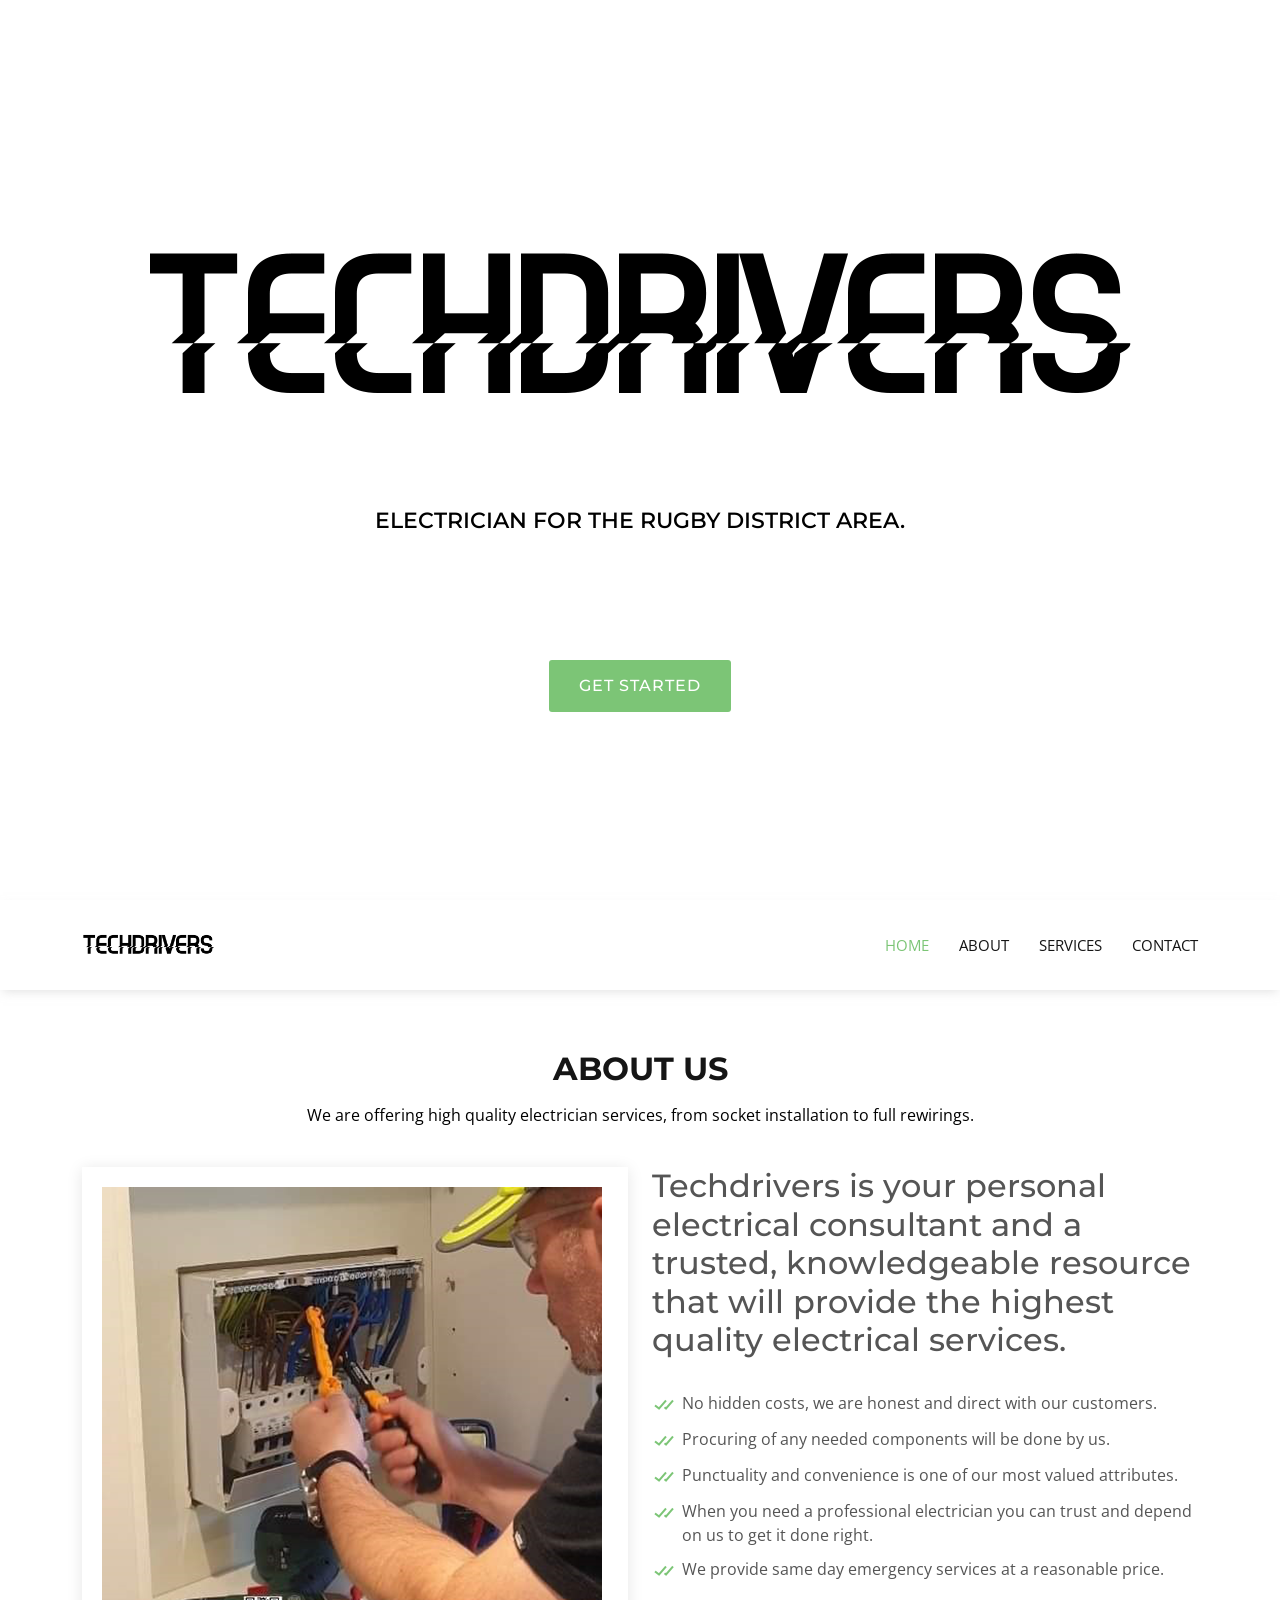
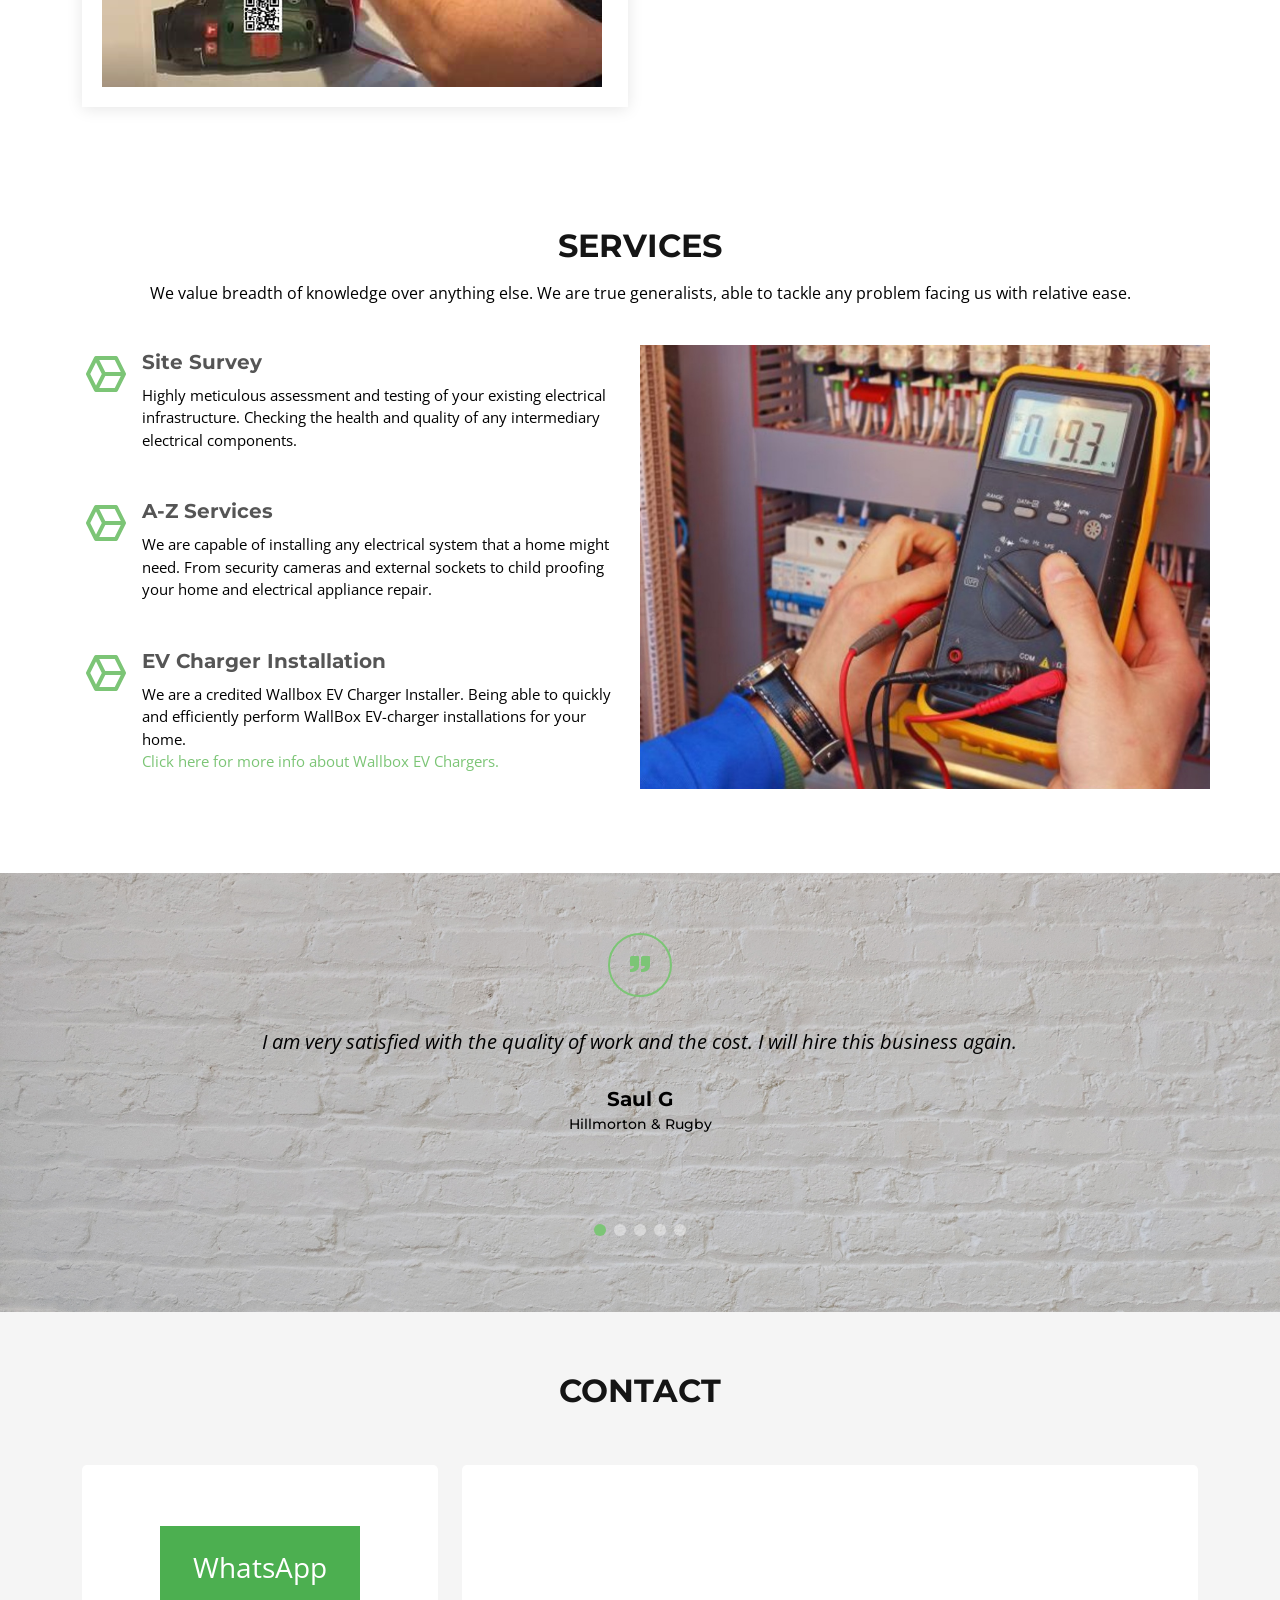
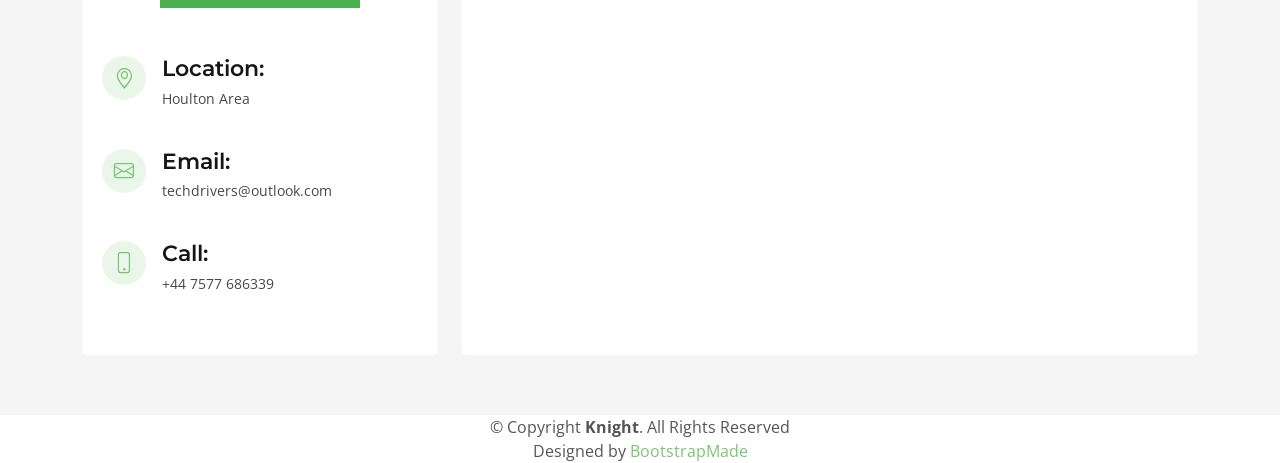
==== index.html @ e4df2391 "commit2" ====
<!DOCTYPE html>
<html lang="en">

<head>
  <meta charset="utf-8">
  <meta content="width=device-width, initial-scale=1.0" name="viewport">

  <title>Electrician</title>
  <meta content="" name="description">
  <meta content="" name="keywords">

  <!-- Favicons -->
  <link href="assets/img/favicon.png" rel="icon">
  <link href="assets/img/apple-touch-icon.png" rel="apple-touch-icon">

  <!-- Google Fonts -->
  <link href="https://fonts.googleapis.com/css?family=Open+Sans:300,300i,400,400i,600,600i,700,700i|Montserrat:300,300i,400,400i,500,500i,600,600i,700,700i|Poppins:300,300i,400,400i,500,500i,600,600i,700,700i" rel="stylesheet">

  <!-- Vendor CSS Files -->
  <link href="assets/vendor/aos/aos.css" rel="stylesheet">
  <link href="assets/vendor/bootstrap/css/bootstrap.min.css" rel="stylesheet">
  <link href="assets/vendor/bootstrap-icons/bootstrap-icons.css" rel="stylesheet">
  <link href="assets/vendor/boxicons/css/boxicons.min.css" rel="stylesheet">
  <link href="assets/vendor/glightbox/css/glightbox.min.css" rel="stylesheet">
  <link href="assets/vendor/swiper/swiper-bundle.min.css" rel="stylesheet">

  <!-- Template Main CSS File -->
  <link href="assets/css/style.css" rel="stylesheet">

  <!-- =======================================================
  * Template Name: Knight - v4.6.0
  * Template URL: https://bootstrapmade.com/knight-free-bootstrap-theme/
  * Author: BootstrapMade.com
  * License: https://bootstrapmade.com/license/
  ======================================================== -->
</head>

<body>

  <!-- ======= Hero Section ======= -->
  <section id="hero">
    <div class="hero-container">
      <a href="index.html" class="hero-logo" data-aos="zoom-in"><picture>
        <source media="(min-width: 600px)" srcset="assets/img/hero-logo.png">
        <source media="(min-width: 200px)" srcset="assets/img/favicon.png">
        <img src="assets/img/hero-logo.png" alt="">
      </picture></a>
      <h2 data-aos="zoom-in">Electrician for the Rugby District area.</h2>
      <h1>test</h1>
      <a data-aos="fade-up" data-aos-delay="200" href="#about" class="btn-get-started scrollto">Get Started</a>
    </div>
  </section><!-- End Hero -->

  <!-- ======= Header ======= -->
  <header id="header" class="d-flex align-items-center">
    <div class="container d-flex align-items-center justify-content-between">

      <div class="logo">
        <a href="index.html"><img src="assets/img/hero-logo.png" alt="" class="img-fluid"></a>
      </div>

      <nav id="navbar" class="navbar">
        <ul>
          <li><a class="nav-link scrollto active" href="#hero">Home</a></li>
          <li><a class="nav-link scrollto" href="#about">About</a></li>
          <li><a class="nav-link scrollto" href="#services">Services</a></li>
         <li><a class="nav-link scrollto" href="#contact">Contact</a></li>
        </ul>
        <i class="bi bi-list mobile-nav-toggle"></i>
      </nav><!-- .navbar -->

    </div>
  </header><!-- End Header -->

  <main id="main">

    <!-- ======= About Us Section ======= -->
    <section id="about" class="about">
      <div class="container">

        <div class="section-title" data-aos="fade-up">
          <h2>About Us</h2>
          <p>We are offering high quality electrician services, from socket installation to full rewirings.</p>
        </div>

        <div class="row">
          <div class="col-lg-6" data-aos="fade-right">
            <div class="image">
              <img src="assets/img/about.png" class="img-fluid" alt="">
            </div>
          </div>
          <div class="col-lg-6" data-aos="fade-left">
            <div class="content pt-4 pt-lg-0 pl-0 pl-lg-3 ">
              <h2>Techdrivers is your personal electrical consultant and a trusted, knowledgeable resource that will provide the highest quality electrical services.</h2>
              <br>
              <ul>
                <li><i class="bx bx-check-double"></i> No hidden costs, we are honest and direct with our customers. </li>
                <li><i class="bx bx-check-double"></i> Procuring of any needed components will be done by us. </li>
                <li><i class="bx bx-check-double"></i> Punctuality and convenience is one of our most valued attributes. </li>
                <li><i class="bx bx-check-double"></i> When you need a professional electrician you can trust and depend on us to get it done right.</li>
                <li><i class="bx bx-check-double"></i> We provide same day emergency services at a reasonable price.</li>
              </ul>
            </div>
          </div>
        </div>

      </div>
    </section><!-- End About Us Section -->

    <!-- ======= Services Section ======= -->
    <section id="services" class="services">
      <div class="container">

        <div class="section-title" data-aos="fade-up">
          <h2>Services</h2>
          <p>We value breadth of knowledge over anything else. We are true generalists, able to tackle any problem facing us with relative ease.</p>
        </div>
        <div class="row">
          <div class="col-lg-6 order-2 order-lg-1">
            <div class="icon-box mt-5 mt-lg-0" data-aos="fade-up">
              <i class="bx bx-cube-alt"></i>
              <h4>Site Survey</h4>
              <p>
                Highly meticulous assessment and testing of your existing electrical infrastructure. Checking the health and quality of any intermediary electrical components.</p>
            </div>
            <div class="icon-box mt-5" data-aos="fade-up" data-aos-delay="100">
              <i class="bx bx-cube-alt"></i>
              <h4>A-Z Services</h4>
              <p>We are capable of installing any electrical system that a home might need. From security cameras and external sockets to child proofing your home and electrical appliance repair.</p>
            </div>
            <div class="icon-box mt-5" data-aos="fade-up" data-aos-delay="200">
              <i class="bx bx-cube-alt"></i>
              <h4>EV Charger Installation</h4>
              <p> We are a credited Wallbox EV Charger Installer. Being able to quickly and efficiently perform WallBox EV-charger installations for your home.
              <br><a href="https://wallbox.com/en_uk">Click here for more info about Wallbox EV Chargers.</a>
              </p>
              
            </div>
          </div>
          <div class="image col-lg-6 order-1 order-lg-2" style='background-image: url("assets/img/services.jpg");' data-aos="fade-left" data-aos-delay="100"></div>
        </div>

      </div>
    </section><!-- End Services Section -->


    <br>

    
    <!-- ======= Testimonials Section ======= -->
    <section id="testimonials" class="testimonials">
      <div class="container" data-aos="zoom-in">
        <div class="quote-icon">
          <i class="bx bxs-quote-right"></i>
        </div>

        <div class="testimonials-slider swiper" data-aos="fade-up" data-aos-delay="100">
          <div class="swiper-wrapper">

            <div class="swiper-slide">
              <div class="testimonial-item">
                <p>
                  I am very satisfied with the quality of work and the cost. I will hire this business again.
                </p>
                
                <h3>Saul G</h3>
                <h4>Hillmorton &amp; Rugby</h4>
              </div>
            </div><!-- End testimonial item -->

            <div class="swiper-slide">
              <div class="testimonial-item">
                <p>
                  I am sure you would like and be satisfied with these workers .The estimate was quick as well as the response.
                </p>
                
                <h3>Sarah W</h3>
                <h4>Daventry</h4>
              </div>
            </div><!-- End testimonial item -->

            <div class="swiper-slide">
              <div class="testimonial-item">
                <p>
                  Handyman service helped me find an honest and reliable EV electrician, that I will be using for future projects.
                </p>
                
                <h3>Jena K</h3>
                <h4>Store Owner</h4>
              </div>
            </div><!-- End testimonial item -->

            <div class="swiper-slide">
              <div class="testimonial-item">
                <p>
                  This gentleman went above and beyond with the household repair. He was quick in response, knowledgeable, trustworthy, thorough, and VERY fair with his rates. I would highly recommend him to anyone that needs any type of electrical job done. He is a man of his word.
                </p>
                
                <h3>Matt B</h3>
                <h4>Real Estate Owner</h4>
              </div>
            </div><!-- End testimonial item -->

            <div class="swiper-slide">
              <div class="testimonial-item">
                <p>
                  We are greatful for this team to come to our rescue...they were on time they were on point and they came in and took care of their business!! I will keep this special team on speed dial...they are the best hands down!
                </p>
                
                <h3>John L</h3>
                <h4>Building Administrator</h4>
              </div>
            </div><!-- End testimonial item -->

          </div>
          <div class="swiper-pagination"></div>
        </div>
      </div>
    </section><!-- End Testimonials Section -->
    <!-- Contact Section  -->
    <section id="contact" class="contact section-bg">
      <div class="container">

        <div class="section-title"> 
          <h2>Contact</h2>
        </div>
        <div class="row">
          <div class="col-lg-4">       
            
            <div class="info d-flex flex-column justify-content-center" data-aos="fade-right" >
              <center><form action="https://wa.me/+447577686339" ><input id="btn" type="submit" value="WhatsApp"/></form></center>         
              
              <br><br>
              <div class="address">
                <i class="bi bi-geo-alt"></i>
                <h4>Location:</h4>
                <p>Houlton Area</p>
              </div>
              <div class="email">
                <i class="bi bi-envelope"></i>
                <h4>Email:</h4>
                <p>techdrivers@outlook.com</p>
              </div>
              <div class="phone">
                <i class="bi bi-phone"></i>
                <h4>Call:</h4>
                <p>+44 7577 686339</p>
              </div>
            </div>
          </div>

                    
            <div class="col-lg-8 mt-5 mt-lg-0">

            <form class="php-email-form" data-aos="fade-left">
              <div class="row">
              <iframe src="https://www.google.com/maps/embed?pb=!1m14!1m12!1m3!1d5314.187014094178!2d-1.1829862405269127!3d52.36016555114696!2m3!1f0!2f0!3f0!3m2!1i1024!2i768!4f13.1!5e0!3m2!1sen!2suk!4v1636815584009!5m2!1sen!2suk" width="820" height="450" style="border:0;" allowfullscreen="" loading="lazy"></iframe>
              </div>
              
            </form>

          </div>

        </div>

      </div>
          

          
            

        </div>

      </div>
    </section>
  
    

  </main><!-- End #main -->

  <!-- ======= Footer ======= -->

  <center>
    <div class="footer-top">

      <div class="container">

      </div>
    </div>

    <div class="container footer-bottom clearfix">
      <div class="copyright">
        &copy; Copyright <strong><span>Knight</span></strong>. All Rights Reserved
      </div>
      <div class="credits">
        <!-- All the links in the footer should remain intact. -->
        <!-- You can delete the links only if you purchased the pro version. -->
        <!-- Licensing information: https://bootstrapmade.com/license/ -->
        <!-- Purchase the pro version with working PHP/AJAX contact form: https://bootstrapmade.com/knight-free-bootstrap-theme/ -->
        Designed by <a href="https://bootstrapmade.com/">BootstrapMade</a>
      </div>
    </div>
  </footer>

  <a href="#" class="back-to-top d-flex align-items-center justify-content-center"><i class="bi bi-arrow-up-short"></i></a>

  <!-- Vendor JS Files -->
  <script src="assets/vendor/aos/aos.js"></script>
  <script src="assets/vendor/bootstrap/js/bootstrap.bundle.min.js"></script>
  <script src="assets/vendor/glightbox/js/glightbox.min.js"></script>
  <script src="assets/vendor/isotope-layout/isotope.pkgd.min.js"></script>
  <script src="assets/vendor/php-email-form/validate.js"></script>
  <script src="assets/vendor/swiper/swiper-bundle.min.js"></script>

  <!-- Template Main JS File -->
  <script src="assets/js/main.js"></script>

</body>

</html>
---- assets/css/style.css ----
/**
* Template Name: Knight - v4.6.0
* Template URL: https://bootstrapmade.com/knight-free-bootstrap-theme/
* Author: BootstrapMade.com
* License: https://bootstrapmade.com/license/
*/

/*--------------------------------------------------------------
# General
--------------------------------------------------------------*/
body {
  font-family: "Open Sans", sans-serif;
  color: #555555;
}

#map {
  height: 400px;
  /* The height is 400 pixels */
  width: 100%;
  /* The width is the width of the web page */
}

#btn {
  position: relative;
  background-color: #4CAF50;
  border: none;
  font-size: 28px;
  color: #FFFFFF;
  padding: 20px;
  width: 200px;
  text-align: center;
  transition-duration: 0.4s;
  text-decoration: none;
  overflow: hidden;
  cursor: pointer;

}

a {
  text-decoration: none;
  color: #7cc576;
}

a:hover {
  color: #9ed49a;
  text-decoration: none;
}

h1, h2, h3, h4, h5, h6 {
  font-family: "Montserrat", sans-serif;
}

/*--------------------------------------------------------------
# Back to top button
--------------------------------------------------------------*/
.back-to-top {
  position: fixed;
  visibility: hidden;
  opacity: 0;
  right: 15px;
  bottom: 15px;
  z-index: 996;
  background: #7cc576;
  width: 40px;
  height: 40px;
  border-radius: 4px;
  transition: all 0.4s;
}
.back-to-top i {
  font-size: 28px;
  color: #fff;
  line-height: 0;
}
.back-to-top:hover {
  background: #97d193;
  color: #fff;
}
.back-to-top.active {
  visibility: visible;
  opacity: 1;
}

/*--------------------------------------------------------------
# Disable AOS delay on mobile
--------------------------------------------------------------*/
@media screen and (max-width: 768px) {
  [data-aos-delay] {
    transition-delay: 0 !important;
  }
}
/*--------------------------------------------------------------
# Header
--------------------------------------------------------------*/
#header {
  height: 90px;
  transition: all 0.5s;
  z-index: 997;
  transition: all 0.5s;
  background: #fff;
  box-shadow: 0 4px 10px -3px rgba(191, 191, 191, 0.5);
}
#header .logo h1 {
  font-size: 28px;
  margin: 0;
  line-height: 1;
  font-weight: 400;
  letter-spacing: 3px;
  text-transform: uppercase;
}
#header .logo h1 a, #header .logo h1 a:hover {
  color: #fff;
  text-decoration: none;
}
#header .logo img {
  padding: 0;
  margin: 0;
  max-height: 40px;
}
@media (max-width: 992px) {
  #header {
    height: 70px;
  }
}

.scrolled-offset {
  margin-top: 90px;
}
@media (max-width: 992px) {
  .scrolled-offset {
    margin-top: 90px;
  }
}

/*--------------------------------------------------------------
# Navigation Menu
--------------------------------------------------------------*/
/**
* Desktop Navigation 
*/
.navbar {
  padding: 0;
}
.navbar ul {
  margin: 0;
  padding: 0;
  display: flex;
  list-style: none;
  align-items: center;
}
.navbar li {
  position: relative;
}
.navbar a, .navbar a:focus {
  display: flex;
  align-items: center;
  justify-content: space-between;
  padding: 10px 0 10px 30px;
  font-size: 15px;
  color: #151515;
  text-transform: uppercase;
  white-space: nowrap;
  transition: 0.3s;
}
.navbar a i, .navbar a:focus i {
  font-size: 12px;
  line-height: 0;
  margin-left: 5px;
}
.navbar a:hover, .navbar .active, .navbar .active:focus, .navbar li:hover > a {
  color: #7cc576;
}
.navbar .dropdown ul {
  display: block;
  position: absolute;
  left: 14px;
  top: calc(100% + 30px);
  margin: 0;
  padding: 10px 0;
  z-index: 99;
  opacity: 0;
  visibility: hidden;
  background: #fff;
  box-shadow: 0px 0px 30px rgba(127, 137, 161, 0.25);
  transition: 0.3s;
}
.navbar .dropdown ul li {
  min-width: 200px;
}
.navbar .dropdown ul a {
  padding: 10px 20px;
  font-size: 15px;
  text-transform: none;
  font-weight: 600;
}
.navbar .dropdown ul a i {
  font-size: 12px;
}
.navbar .dropdown ul a:hover, .navbar .dropdown ul .active:hover, .navbar .dropdown ul li:hover > a {
  color: #7cc576;
}
.navbar .dropdown:hover > ul {
  opacity: 1;
  top: 100%;
  visibility: visible;
}
.navbar .dropdown .dropdown ul {
  top: 0;
  left: calc(100% - 30px);
  visibility: hidden;
}
.navbar .dropdown .dropdown:hover > ul {
  opacity: 1;
  top: 0;
  left: 100%;
  visibility: visible;
}
@media (max-width: 1366px) {
  .navbar .dropdown .dropdown ul {
    left: -90%;
  }
  .navbar .dropdown .dropdown:hover > ul {
    left: -100%;
  }
}

/**
* Mobile Navigation 
*/
.mobile-nav-toggle {
  color: #151515;
  font-size: 28px;
  cursor: pointer;
  display: none;
  line-height: 0;
  transition: 0.5s;
}
.mobile-nav-toggle.bi-x {
  color: #fff;
}

@media (max-width: 991px) {
  .mobile-nav-toggle {
    display: block;
  }

  .navbar ul {
    display: none;
  }
}
.navbar-mobile {
  position: fixed;
  overflow: hidden;
  top: 0;
  right: 0;
  left: 0;
  bottom: 0;
  background: rgba(0, 0, 0, 0.9);
  transition: 0.3s;
  z-index: 999;
}
.navbar-mobile .mobile-nav-toggle {
  position: absolute;
  top: 15px;
  right: 15px;
}
.navbar-mobile ul {
  display: block;
  position: absolute;
  top: 55px;
  right: 15px;
  bottom: 15px;
  left: 15px;
  padding: 10px 0;
  background-color: #fff;
  overflow-y: auto;
  transition: 0.3s;
}
.navbar-mobile a, .navbar-mobile a:focus {
  padding: 10px 20px;
  font-size: 15px;
  color: #151515;
}
.navbar-mobile a:hover, .navbar-mobile .active, .navbar-mobile li:hover > a {
  color: #7cc576;
}
.navbar-mobile .getstarted, .navbar-mobile .getstarted:focus {
  margin: 15px;
}
.navbar-mobile .dropdown ul {
  position: static;
  display: none;
  margin: 10px 20px;
  padding: 10px 0;
  z-index: 99;
  opacity: 1;
  visibility: visible;
  background: #fff;
  box-shadow: 0px 0px 30px rgba(127, 137, 161, 0.25);
}
.navbar-mobile .dropdown ul li {
  min-width: 200px;
}
.navbar-mobile .dropdown ul a {
  padding: 10px 20px;
}
.navbar-mobile .dropdown ul a i {
  font-size: 12px;
}
.navbar-mobile .dropdown ul a:hover, .navbar-mobile .dropdown ul .active:hover, .navbar-mobile .dropdown ul li:hover > a {
  color: #7cc576;
}
.navbar-mobile .dropdown > .dropdown-active {
  display: block;
}

/*--------------------------------------------------------------
# Hero Section
--------------------------------------------------------------*/
#hero {
  width: 100%;
  height: 100vh;
  position: relative;
}



#hero .hero-container {
  position: absolute;
  bottom: 0;
  top: 0;
  left: 0;
  right: 0;
  display: flex;
  justify-content: center;
  align-items: center;
  flex-direction: column;
  text-align: center;
  padding: 0 15px;
}
#hero .hero-logo {
  margin-bottom: 30px;
}
#hero h1 {
  margin: 0 0 30px 0;
  font-size: 48px;
  font-weight: 500;
  line-height: 56px;
  color: #fff;
}
#hero h2 {
  color: #000;
  margin-bottom: 30px;
  font-size: 22px;
  font-weight: 550;
  text-transform: uppercase;
}
#hero .btn-get-started {
  font-family: "Montserrat", sans-serif;
  text-transform: uppercase;
  font-weight: 500;
  font-size: 16px;
  letter-spacing: 1px;
  display: inline-block;
  padding: 14px 30px;
  border-radius: 3px;
  margin: 10px;
  color: #fff;
  background: #7cc576;
}
#hero .btn-get-started:hover {
  transition: 0.5s;
  background: #fff;
  color: #7cc576;
}
@media (min-width: 1024px) {
  #hero {
    background-attachment: fixed;
  }
}
@media (max-width: 768px) {
  #hero h1 {
    font-size: 28px;
    line-height: 36px;
  }
  #hero h2 {
    line-height: 22px;
  }
}

/*--------------------------------------------------------------
# Sections General
--------------------------------------------------------------*/
section {
  padding: 60px 0;
  overflow: hidden;
}

.section-bg {
  background-color: whitesmoke;
}

.section-title {
  text-align: center;
  padding-bottom: 40px;
}
.section-title h2 {
  font-size: 32px;
  font-weight: bold;
  text-transform: uppercase;
  margin-bottom: 15px;
  padding-bottom: 0;
  color: #151515;
}
.section-title p {
  margin-bottom: 0;
  color: #000;
}

/*--------------------------------------------------------------
# About Us
--------------------------------------------------------------*/
.about .image {
  padding: 20px;
  box-shadow: 0px 2px 15px rgba(0, 0, 0, 0.1);
}
.about .content h3 {
  font-weight: 600;
  font-size: 26px;
}
.about .content ul {
  list-style: none;
  padding: 0;
}
.about .content ul li {
  padding-bottom: 10px;
  display: flex;
  align-items: flex-start;
}
.about .content ul i {
  font-size: 24px;
  padding: 2px 6px 0 0;
  color: #7cc576;
}
.about .content p:last-child {
  margin-bottom: 0;
}

/*--------------------------------------------------------------
# Services
--------------------------------------------------------------*/
.services .icon-box h4 {
  font-size: 20px;
  font-weight: 700;
  margin: 5px 0 10px 60px;
}
.services .icon-box i {
  font-size: 48px;
  float: left;
  color: #7cc576;
}
.services .icon-box p {
  font-size: 15px;
  color: #000;
  margin-left: 60px;
}
.services .image {
  background-position: center center;
  background-repeat: no-repeat;
  background-size: cover;
  min-height: 400px;
}

/*--------------------------------------------------------------
# Featured
--------------------------------------------------------------*/
.featured {
  padding: 40px 0 0 0;
  background: white;
}
.featured .nav-tabs {
  border: 0;
}
.featured .nav-link {
  border: 0;
  padding: 20px;
  color: #151515;
  transition: 0.3s;
}
.featured .nav-link h4 {
  font-size: 18px;
  font-weight: 600;
  transition: 0.3s;
}
.featured .nav-link:hover h4 {
  color: #7cc576;
}
.featured .nav-link p {
  font-size: 14px;
  margin-bottom: 0;
}
.featured .nav-link.active {
  box-shadow: 0px 0 25px rgba(0, 0, 0, 0.08);
}
.featured .nav-link.active h4 {
  color: #7cc576;
}
.featured .tab-pane.active {
  -webkit-animation: slide-down 0.5s ease-out;
  animation: slide-down 0.5s ease-out;
}
@-webkit-keyframes slide-down {
  0% {
    opacity: 0;
  }
  100% {
    opacity: 1;
  }
}
@keyframes slide-down {
  0% {
    opacity: 0;
  }
  100% {
    opacity: 1;
  }
}

/*--------------------------------------------------------------
# Why Us
--------------------------------------------------------------*/
.why-us {
  background: whitesmoke;
  padding: 0;
}
.why-us .content {
  padding: 60px 100px 0 100px;
}
.why-us .content h3 {
  font-weight: 400;
  font-size: 34px;
}
.why-us .content h4 {
  font-size: 20px;
  font-weight: 700;
  margin-top: 5px;
}
.why-us .content p {
  font-size: 15px;
  color: #000;
}
.why-us .video-box {
  background-size: cover;
  background-repeat: no-repeat;
  background-position: center center;
  min-height: 400px;
  position: relative;
}
.why-us .accordion-list {
  padding: 0 100px 60px 100px;
}
.why-us .accordion-list ul {
  padding: 0;
  list-style: none;
}
.why-us .accordion-list li + li {
  margin-top: 15px;
}
.why-us .accordion-list li {
  padding: 20px;
  background: #fff;
  border-radius: 4px;
}
.why-us .accordion-list a {
  display: block;
  position: relative;
  font-family: "Poppins", sans-serif;
  font-size: 16px;
  line-height: 24px;
  font-weight: 500;
  padding-right: 30px;
  outline: none;
  cursor: pointer;
}
.why-us .accordion-list span {
  color: #7cc576;
  font-weight: 600;
  font-size: 18px;
  padding-right: 10px;
}
.why-us .accordion-list i {
  font-size: 24px;
  position: absolute;
  right: 0;
  top: 0;
}
.why-us .accordion-list p {
  margin-bottom: 0;
  padding: 10px 0 0 0;
}
.why-us .accordion-list .icon-show {
  display: none;
}
.why-us .accordion-list a.collapsed {
  color: #343a40;
}
.why-us .accordion-list a.collapsed:hover {
  color: #7cc576;
}
.why-us .accordion-list a.collapsed .icon-show {
  display: inline-block;
}
.why-us .accordion-list a.collapsed .icon-close {
  display: none;
}
.why-us .play-btn {
  width: 94px;
  height: 94px;
  background: radial-gradient(#7cc576 50%, rgba(124, 197, 118, 0.4) 52%);
  border-radius: 50%;
  display: block;
  position: absolute;
  left: calc(50% - 47px);
  top: calc(50% - 47px);
  overflow: hidden;
}
.why-us .play-btn::after {
  content: "";
  position: absolute;
  left: 50%;
  top: 50%;
  transform: translateX(-40%) translateY(-50%);
  width: 0;
  height: 0;
  border-top: 10px solid transparent;
  border-bottom: 10px solid transparent;
  border-left: 15px solid #fff;
  z-index: 100;
  transition: all 400ms cubic-bezier(0.55, 0.055, 0.675, 0.19);
}
.why-us .play-btn::before {
  content: "";
  position: absolute;
  width: 120px;
  height: 120px;
  -webkit-animation-delay: 0s;
  animation-delay: 0s;
  -webkit-animation: pulsate-btn 2s;
  animation: pulsate-btn 2s;
  -webkit-animation-direction: forwards;
  animation-direction: forwards;
  -webkit-animation-iteration-count: infinite;
  animation-iteration-count: infinite;
  -webkit-animation-timing-function: steps;
  animation-timing-function: steps;
  opacity: 1;
  border-radius: 50%;
  border: 5px solid rgba(124, 197, 118, 0.7);
  top: -15%;
  left: -15%;
  background: rgba(198, 16, 0, 0);
}
.why-us .play-btn:hover::after {
  border-left: 15px solid #7cc576;
  transform: scale(20);
}
.why-us .play-btn:hover::before {
  content: "";
  position: absolute;
  left: 50%;
  top: 50%;
  transform: translateX(-40%) translateY(-50%);
  width: 0;
  height: 0;
  border: none;
  border-top: 10px solid transparent;
  border-bottom: 10px solid transparent;
  border-left: 15px solid #fff;
  z-index: 200;
  -webkit-animation: none;
  animation: none;
  border-radius: 0;
}
@media (max-width: 1024px) {
  .why-us .content, .why-us .accordion-list {
    padding-left: 0;
    padding-right: 0;
  }
}
@media (max-width: 992px) {
  .why-us .content {
    padding-top: 30px;
  }
  .why-us .accordion-list {
    padding-bottom: 30px;
  }
}

@-webkit-keyframes pulsate-btn {
  0% {
    transform: scale(0.6, 0.6);
    opacity: 1;
  }
  100% {
    transform: scale(1, 1);
    opacity: 0;
  }
}

@keyframes pulsate-btn {
  0% {
    transform: scale(0.6, 0.6);
    opacity: 1;
  }
  100% {
    transform: scale(1, 1);
    opacity: 0;
  }
}
/*--------------------------------------------------------------
# Portfolio
--------------------------------------------------------------*/
.portfolio .portfolio-item {
  margin-bottom: 30px;
}
.portfolio #portfolio-flters {
  padding: 0;
  margin: 0 auto 25px auto;
  list-style: none;
  text-align: center;
}
.portfolio #portfolio-flters li {
  cursor: pointer;
  display: inline-block;
  padding: 10px 18px 12px 18px;
  font-size: 14px;
  font-weight: 400;
  line-height: 1;
  text-transform: uppercase;
  color: #555555;
  transition: all 0.3s ease-in-out;
  margin: 0 4px 10px 4px;
  background: whitesmoke;
  border-radius: 4px;
}
.portfolio #portfolio-flters li:hover, .portfolio #portfolio-flters li.filter-active {
  background: #7cc576;
  color: #fff;
}
.portfolio #portfolio-flters li:last-child {
  margin-right: 0;
}
.portfolio .portfolio-wrap {
  transition: 0.3s;
  position: relative;
  overflow: hidden;
  z-index: 1;
  background: rgba(0, 0, 0, 0.6);
}
.portfolio .portfolio-wrap::before {
  content: "";
  background: rgba(21, 21, 21, 0.6);
  position: absolute;
  left: 30px;
  right: 30px;
  top: 30px;
  bottom: 30px;
  transition: all ease-in-out 0.3s;
  z-index: 2;
  opacity: 0;
}
.portfolio .portfolio-wrap .portfolio-info {
  opacity: 0;
  position: absolute;
  top: 0;
  left: 0;
  right: 0;
  bottom: 0;
  text-align: center;
  z-index: 3;
  transition: all ease-in-out 0.3s;
  display: flex;
  flex-direction: column;
  justify-content: center;
  align-items: center;
}
.portfolio .portfolio-wrap .portfolio-info::before {
  display: block;
  content: "";
  width: 48px;
  height: 48px;
  position: absolute;
  top: 35px;
  left: 35px;
  border-top: 3px solid #fff;
  border-left: 3px solid #fff;
  transition: all 0.5s ease 0s;
  z-index: 9994;
}
.portfolio .portfolio-wrap .portfolio-info::after {
  display: block;
  content: "";
  width: 48px;
  height: 48px;
  position: absolute;
  bottom: 35px;
  right: 35px;
  border-bottom: 3px solid #fff;
  border-right: 3px solid #fff;
  transition: all 0.5s ease 0s;
  z-index: 9994;
}
.portfolio .portfolio-wrap .portfolio-info h4 {
  font-size: 20px;
  color: #fff;
  font-weight: 600;
}
.portfolio .portfolio-wrap .portfolio-info p {
  color: #ffffff;
  font-size: 14px;
  text-transform: uppercase;
  padding: 0;
  margin: 0;
}
.portfolio .portfolio-wrap .portfolio-links {
  text-align: center;
  z-index: 4;
}
.portfolio .portfolio-wrap .portfolio-links a {
  color: #fff;
  margin: 0 2px;
  font-size: 28px;
  display: inline-block;
  transition: 0.3s;
}
.portfolio .portfolio-wrap .portfolio-links a:hover {
  color: #7cc576;
}
.portfolio .portfolio-wrap:hover::before {
  top: 0;
  left: 0;
  right: 0;
  bottom: 0;
  opacity: 1;
}
.portfolio .portfolio-wrap:hover .portfolio-info {
  opacity: 1;
}
.portfolio .portfolio-wrap:hover .portfolio-info::before {
  top: 15px;
  left: 15px;
}
.portfolio .portfolio-wrap:hover .portfolio-info::after {
  bottom: 15px;
  right: 15px;
}

/*--------------------------------------------------------------
# Portfolio Details
--------------------------------------------------------------*/
.portfolio-details {
  padding-top: 40px;
}
.portfolio-details .portfolio-details-slider img {
  width: 100%;
}
.portfolio-details .portfolio-details-slider .swiper-pagination {
  margin-top: 20px;
  position: relative;
}
.portfolio-details .portfolio-details-slider .swiper-pagination .swiper-pagination-bullet {
  width: 12px;
  height: 12px;
  background-color: #fff;
  opacity: 1;
  border: 1px solid #7cc576;
}
.portfolio-details .portfolio-details-slider .swiper-pagination .swiper-pagination-bullet-active {
  background-color: #7cc576;
}
.portfolio-details .portfolio-info {
  padding: 30px;
  box-shadow: 0px 0 30px rgba(21, 21, 21, 0.08);
}
.portfolio-details .portfolio-info h3 {
  font-size: 22px;
  font-weight: 700;
  margin-bottom: 20px;
  padding-bottom: 20px;
  border-bottom: 1px solid #eee;
}
.portfolio-details .portfolio-info ul {
  list-style: none;
  padding: 0;
  font-size: 15px;
}
.portfolio-details .portfolio-info ul li + li {
  margin-top: 10px;
}
.portfolio-details .portfolio-description {
  padding-top: 30px;
}
.portfolio-details .portfolio-description h2 {
  font-size: 26px;
  font-weight: 700;
  margin-bottom: 20px;
}
.portfolio-details .portfolio-description p {
  padding: 0;
}

/*--------------------------------------------------------------
# Testimonials
--------------------------------------------------------------*/
.testimonials {
  padding: 60px 0;
  background: url("../img/testimonials-bg.jpg") no-repeat;
  background-position: center center;
  background-size: cover;
  position: relative;
}
.testimonials::before {
  content: "";
  position: absolute;
  left: 0;
  right: 0;
  top: 0;
  bottom: 0;
  background: rgba(0, 0, 0, 0.1);
}
.testimonials .quote-icon {
  text-align: center;
  margin-bottom: 30px;
}
.testimonials .quote-icon i {
  color: #7cc576;
  font-size: 24px;
  padding: 18px;
  border-radius: 50px;
  border: 2px solid #7cc576;
}
.testimonials .testimonials-carousel, .testimonials .testimonials-slider {
  overflow: hidden;
}
.testimonials .testimonial-item {
  text-align: center;
  color: #000;
}
.testimonials .testimonial-item p {
  font-style: italic;
  margin: 0 auto 30px auto;
  font-size: 20px;
}
.testimonials .testimonial-item .testimonial-img {
  width: 100px;
  border-radius: 50%;
  border: 6px solid rgba(255, 255, 255, 0.15);
  margin: 0 auto;
}
.testimonials .testimonial-item h3 {
  font-size: 20px;
  font-weight: bold;
  margin: 10px 0 5px 0;
  color: #000;
}
.testimonials .testimonial-item h4 {
  font-size: 14px;
  color: #000;
  margin: 0 0 15px 0;
}
.testimonials .swiper-pagination {
  margin-top: 20px;
  position: relative;
}
.testimonials .swiper-pagination .swiper-pagination-bullet {
  width: 12px;
  height: 12px;
  opacity: 1;
  background-color: rgba(255, 255, 255, 0.4);
}
.testimonials .swiper-pagination .swiper-pagination-bullet-active {
  background-color: #7cc576;
}
@media (min-width: 992px) {
  .testimonials .testimonial-item p {
    width: 80%;
  }
}

/*--------------------------------------------------------------
# Clients
--------------------------------------------------------------*/
.clients {
  background: whitesmoke;
  padding: 15px 0;
  text-align: center;
}
.clients img {
  width: 50%;
  filter: grayscale(100);
  transition: all 0.4s ease-in-out;
  display: inline-block;
  padding: 15px 0;
}
.clients img:hover {
  filter: none;
  transform: scale(1.2);
}
@media (max-width: 768px) {
  .clients img {
    width: 40%;
  }
}
@media (max-width: 575px) {
  .clients img {
    width: 50%;
  }
}

/*--------------------------------------------------------------
# Team
--------------------------------------------------------------*/
.team {
  background: #fff;
  padding: 60px 0;
}
.team .member {
  margin-bottom: 20px;
  overflow: hidden;
}
.team .member .member-img {
  position: relative;
  overflow: hidden;
  border-radius: 5px;
}
.team .member .social {
  position: absolute;
  left: 0;
  bottom: -40px;
  right: 0;
  height: 40px;
  opacity: 0;
  transition: bottom ease-in-out 0.4s;
  background: rgba(124, 197, 118, 0.8);
  display: flex;
  align-items: center;
  justify-content: center;
}
.team .member .social a {
  transition: color 0.3s;
  color: rgba(255, 255, 255, 0.7);
  margin: 0 10px;
  display: inline-flex;
  align-items: center;
  justify-content: center;
}
.team .member .social a i {
  line-height: 0;
}
.team .member .social a:hover {
  color: #fff;
}
.team .member .social i {
  font-size: 18px;
  margin: 0 2px;
}
.team .member .member-info h4 {
  font-weight: 700;
  margin: 15px 0 5px 0;
  font-size: 18px;
}
.team .member .member-info span {
  display: block;
  font-size: 13px;
  text-transform: uppercase;
  font-weight: 400;
  margin-bottom: 15px;
  color: #7cc576;
}
.team .member .member-info p {
  font-style: italic;
  font-size: 14px;
  line-height: 26px;
  color: #888888;
}
.team .member:hover .social {
  bottom: 0;
  opacity: 1;
  transition: bottom ease-in-out 0.4s;
}

/*--------------------------------------------------------------
# Pricing
--------------------------------------------------------------*/
.pricing .box {
  padding: 20px;
  background: #fff;
  text-align: center;
  border-radius: 8px;
  position: relative;
  overflow: hidden;
  border: 1px solid #fff;
}
.pricing .box h3 {
  font-weight: 400;
  padding: 15px;
  margin-top: 15px;
  font-size: 18px;
  font-weight: 600;
  color: #151515;
}
.pricing .box h4 {
  font-size: 42px;
  color: #151515;
  font-weight: 700;
  font-family: "Open Sans", sans-serif;
  margin-bottom: 20px;
}
.pricing .box h4 sup {
  font-size: 20px;
  top: -15px;
  left: -3px;
}
.pricing .box h4 span {
  color: #bababa;
  font-size: 16px;
  font-weight: 300;
}
.pricing .box ul {
  padding: 0;
  list-style: none;
  color: #151515;
  text-align: center;
  line-height: 20px;
  font-size: 14px;
}
.pricing .box ul li {
  padding-bottom: 16px;
}
.pricing .box ul i {
  color: #7cc576;
  font-size: 18px;
  padding-right: 4px;
}
.pricing .box ul .na {
  color: #ccc;
  text-decoration: line-through;
}
.pricing .box .btn-wrap {
  padding: 15px;
  text-align: center;
}
.pricing .box .btn-buy {
  display: inline-block;
  padding: 10px 40px 12px 40px;
  border-radius: 5px;
  border: 2px solid #7cc576;
  color: #7cc576;
  font-size: 14px;
  font-weight: 400;
  font-family: "Montserrat", sans-serif;
  font-weight: 600;
  transition: 0.3s;
}
.pricing .box .btn-buy:hover {
  background: #7cc576;
  color: #fff;
}
.pricing .recommended {
  border-color: #7cc576;
}
.pricing .recommended .btn-buy {
  background: #7cc576;
  color: #fff;
}
.pricing .recommended .btn-buy:hover {
  background: #61b959;
  border-color: #61b959;
}
.pricing .recommended-badge {
  position: absolute;
  top: 5px;
  left: 50%;
  transform: translateX(-50%);
  z-index: 1;
  font-size: 12px;
  padding: 4px 25px 6px 25px;
  background: #eaf6e9;
  color: #7cc576;
  border-radius: 50px;
  text-transform: uppercase;
  font-weight: 600;
}

/*--------------------------------------------------------------
# Frequently Asked Questions
--------------------------------------------------------------*/
.faq .faq-list {
  padding: 0;
  list-style: none;
}
.faq .faq-list li {
  border-bottom: 1px solid #eee;
  margin-bottom: 20px;
  padding-bottom: 20px;
}
.faq .faq-list a {
  display: block;
  position: relative;
  font-family: #7cc576;
  font-size: 18px;
  line-height: 24px;
  font-weight: 400;
  padding-right: 25px;
  cursor: pointer;
}
.faq .faq-list i {
  font-size: 24px;
  position: absolute;
  right: 0;
  top: 0;
}
.faq .faq-list p {
  margin-bottom: 0;
  padding: 10px 0 0 0;
}
.faq .faq-list .icon-show {
  display: none;
}
.faq .faq-list a.collapsed {
  color: #343a40;
}
.faq .faq-list a.collapsed:hover {
  color: #7cc576;
}
.faq .faq-list a.collapsed .icon-show {
  display: inline-block;
}
.faq .faq-list a.collapsed .icon-close {
  display: none;
}

/*--------------------------------------------------------------
# Contact
--------------------------------------------------------------*/
.contact .info {
  width: 100%;
  height: 100%;
  background: #fff;
  padding: 20px;
  border-radius: 5px;
}
.contact .info i {
  font-size: 20px;
  color: #7cc576;
  float: left;
  width: 44px;
  height: 44px;
  background: #eaf6e9;
  display: flex;
  justify-content: center;
  align-items: center;
  border-radius: 50px;
  transition: all 0.3s ease-in-out;
}
.contact .info h4 {
  padding: 0 0 0 60px;
  font-size: 22px;
  font-weight: 600;
  margin-bottom: 5px;
  color: #151515;
}
.contact .info p {
  padding: 0 0 0 60px;
  margin-bottom: 0;
  font-size: 14px;
  color: #484848;
}
.contact .info .email, .contact .info .phone {
  margin-top: 40px;
}
.contact .info .email:hover i, .contact .info .address:hover i, .contact .info .phone:hover i {
  background: #7cc576;
  color: #fff;
}
.contact .php-email-form {
  width: 100%;
  background: #fff;
  padding: 20px;
  border-radius: 5px;
}
.contact .php-email-form .form-group {
  padding-bottom: 8px;
}
.contact .php-email-form .error-message {
  display: none;
  color: #fff;
  background: #ed3c0d;
  text-align: left;
  padding: 15px;
  font-weight: 600;
}
.contact .php-email-form .error-message br + br {
  margin-top: 25px;
}
.contact .php-email-form .sent-message {
  display: none;
  color: #fff;
  background: #18d26e;
  text-align: center;
  padding: 15px;
  font-weight: 600;
}
.contact .php-email-form .loading {
  display: none;
  background: #fff;
  text-align: center;
  padding: 15px;
}
.contact .php-email-form .loading:before {
  content: "";
  display: inline-block;
  border-radius: 50%;
  width: 24px;
  height: 24px;
  margin: 0 10px -6px 0;
  border: 3px solid #18d26e;
  border-top-color: #eee;
  -webkit-animation: animate-loading 1s linear infinite;
  animation: animate-loading 1s linear infinite;
}
.contact .php-email-form input, .contact .php-email-form textarea {
  border-radius: 0;
  box-shadow: none;
  font-size: 14px;
}
.contact .php-email-form input {
  height: 44px;
}
.contact .php-email-form textarea {
  padding: 10px 12px;
}
.contact .php-email-form button[type=submit] {
  background: #7cc576;
  border: 0;
  padding: 10px 24px;
  color: #fff;
  transition: 0.4s;
  border-radius: 4px;
}
.contact .php-email-form button[type=submit]:hover {
  background: #61b959;
}
@-webkit-keyframes animate-loading {
  0% {
    transform: rotate(0deg);
  }
  100% {
    transform: rotate(360deg);
  }
}
@keyframes animate-loading {
  0% {
    transform: rotate(0deg);
  }
  100% {
    transform: rotate(360deg);
  }
}

/*--------------------------------------------------------------
# Breadcrumbs
--------------------------------------------------------------*/
.breadcrumbs {
  padding: 40px 0;
}
.breadcrumbs h2 {
  font-size: 26px;
  font-weight: 300;
}
.breadcrumbs ol {
  display: flex;
  flex-wrap: wrap;
  list-style: none;
  padding: 0;
  margin: 0;
  font-size: 15px;
}
.breadcrumbs ol li + li {
  padding-left: 10px;
}
.breadcrumbs ol li + li::before {
  display: inline-block;
  padding-right: 10px;
  color: #2f2f2f;
  content: "/";
}
@media (max-width: 768px) {
  .breadcrumbs .d-flex {
    display: block !important;
  }
  .breadcrumbs ol {
    display: block;
  }
  .breadcrumbs ol li {
    display: inline-block;
  }
}

/*--------------------------------------------------------------
# Footer
--------------------------------------------------------------*/
#footer {
  background-color:#fff
  color: #fff;
  font-size: 14px;
  position: relative;
}
#footer::before {
  content: "";
  position: absolute;
  left: 0;
  right: 0;
  top: 0;
  bottom: 0;
  background: rgba(0, 0, 0, 0.85);
  z-index: 1;
}
#footer .footer-top {
  position: relative;
  z-index: 2;
  text-align: center;
  padding: 80px 0;
}
#footer .footer-top .footer-logo img {
  height: 80px;
}
#footer .footer-top h3 {
  font-size: 36px;
  font-weight: 700;
  color: #fff;
  position: relative;
  font-family: "Poppins", sans-serif;
  padding: 30px 0 0 0;
  margin-bottom: 0;
}
#footer .footer-top p {
  font-size: 15;
  font-style: italic;
  margin: 30px 0 0 0;
  padding: 0;
}
#footer .footer-top .footer-newsletter {
  text-align: center;
  font-size: 15px;
  margin-top: 30px;
}
#footer .footer-top .footer-newsletter form {
  background: #fff;
  padding: 6px 10px;
  position: relative;
  border-radius: 50px;
  box-shadow: 0px 2px 15px rgba(0, 0, 0, 0.1);
  text-align: left;
}
#footer .footer-top .footer-newsletter form input[type=email] {
  border: 0;
  padding: 4px 8px;
  width: calc(100% - 100px);
}
#footer .footer-top .footer-newsletter form input[type=submit] {
  position: absolute;
  top: 0;
  right: -1px;
  bottom: 0;
  border: 0;
  background: none;
  font-size: 16px;
  padding: 0 20px;
  background: #7cc576;
  color: #fff;
  transition: 0.3s;
  border-radius: 50px;
  box-shadow: 0px 2px 15px rgba(0, 0, 0, 0.1);
}
#footer .footer-top .footer-newsletter form input[type=submit]:hover {
  background: #5ab652;
}
#footer .footer-top .social-links {
  margin-top: 30px;
}
#footer .footer-top .social-links a {
  font-size: 18px;
  display: inline-block;
  background: #7cc576;
  color: #fff;
  line-height: 1;
  padding: 8px 0;
  margin-right: 4px;
  border-radius: 50%;
  text-align: center;
  width: 36px;
  height: 36px;
  transition: 0.3s;
}
#footer .footer-top .social-links a:hover {
  background: #5ab652;
  color: #fff;
  text-decoration: none;
}
#footer .footer-bottom {
  border-top: 1px solid #222222;
  z-index: 2;
  position: relative;
  padding-top: 40px;
  padding-bottom: 40px;
}
#footer .copyright {
  text-align: center;
}
#footer .credits {
  text-align: center;
  font-size: 13px;
  padding-top: 5px;
}
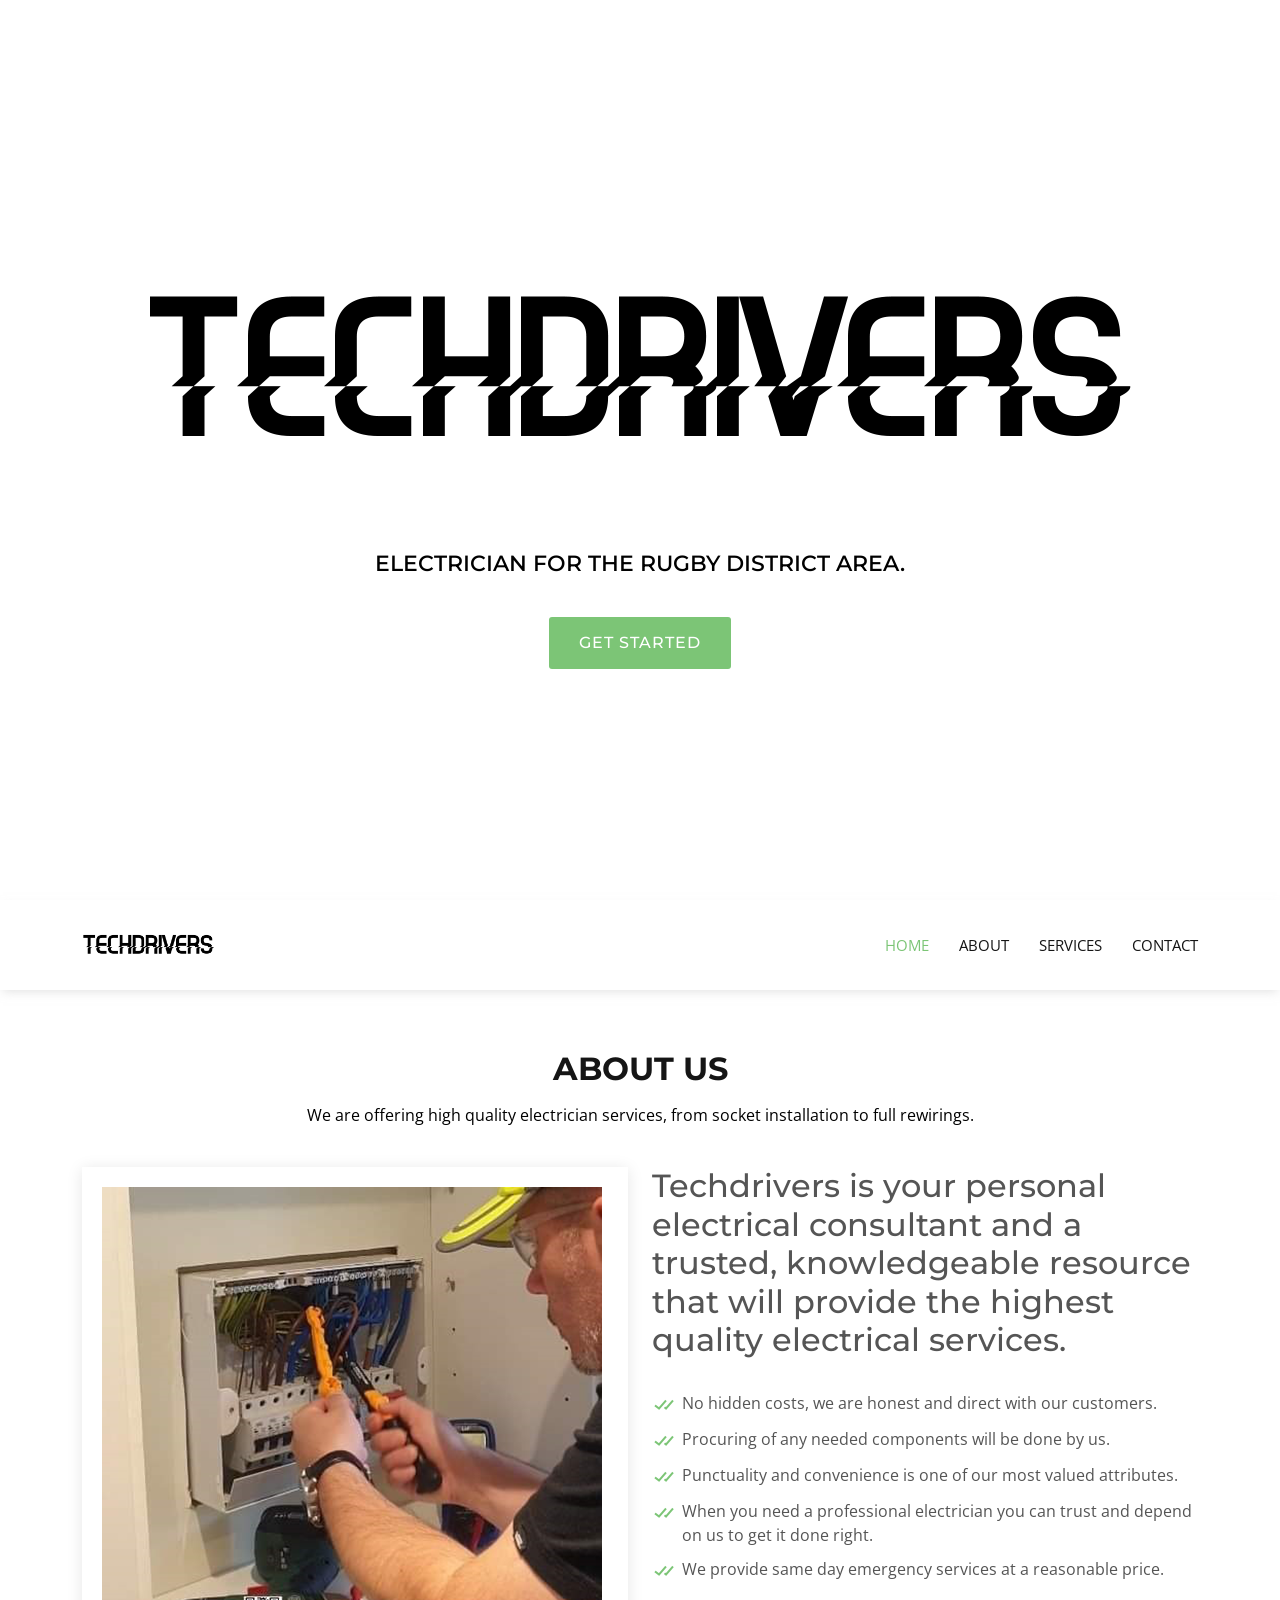
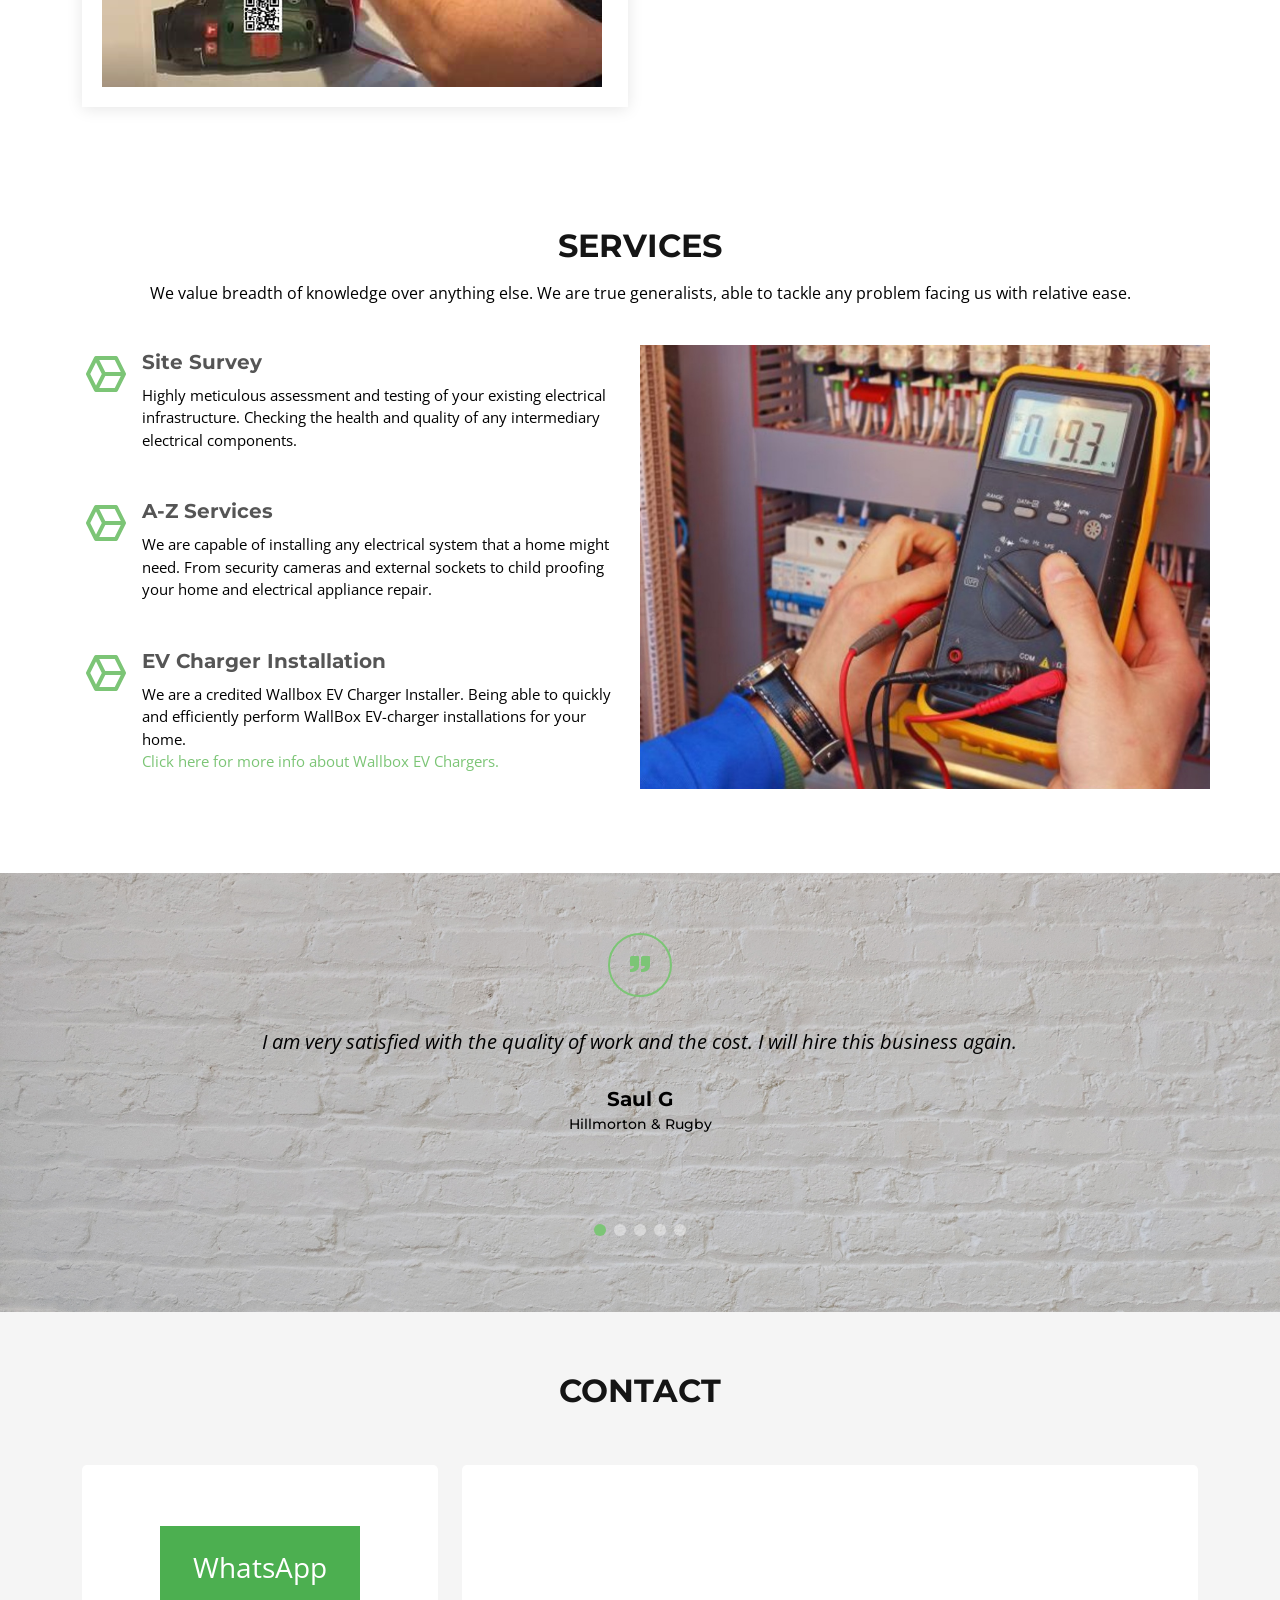
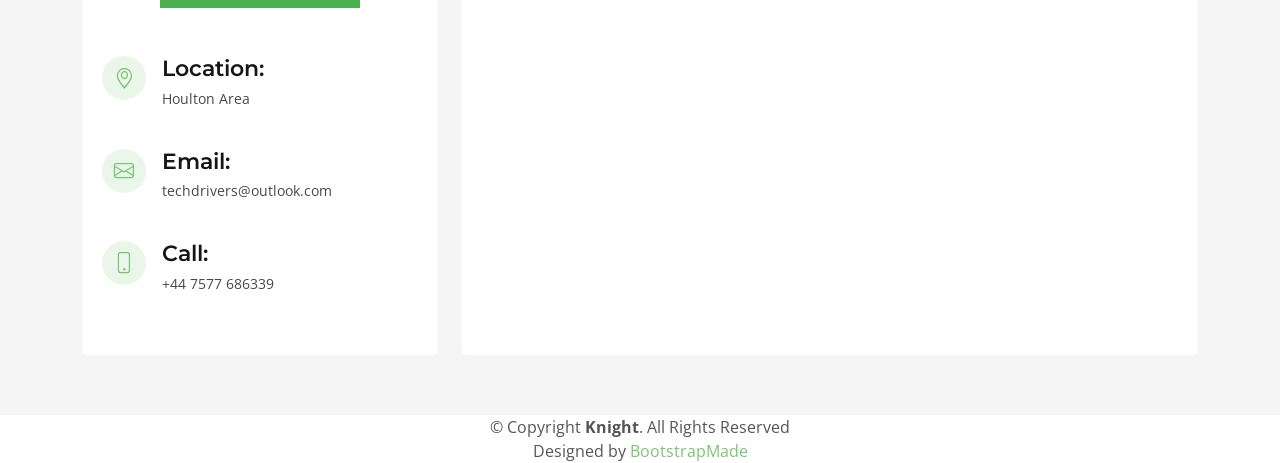
==== commit 27037153: "Update index.html" ====
--- a/index.html
+++ b/index.html
@@ -46,7 +46,6 @@
         <img src="assets/img/hero-logo.png" alt="">
       </picture></a>
       <h2 data-aos="zoom-in">Electrician for the Rugby District area.</h2>
-      <h1>test</h1>
       <a data-aos="fade-up" data-aos-delay="200" href="#about" class="btn-get-started scrollto">Get Started</a>
     </div>
   </section><!-- End Hero -->
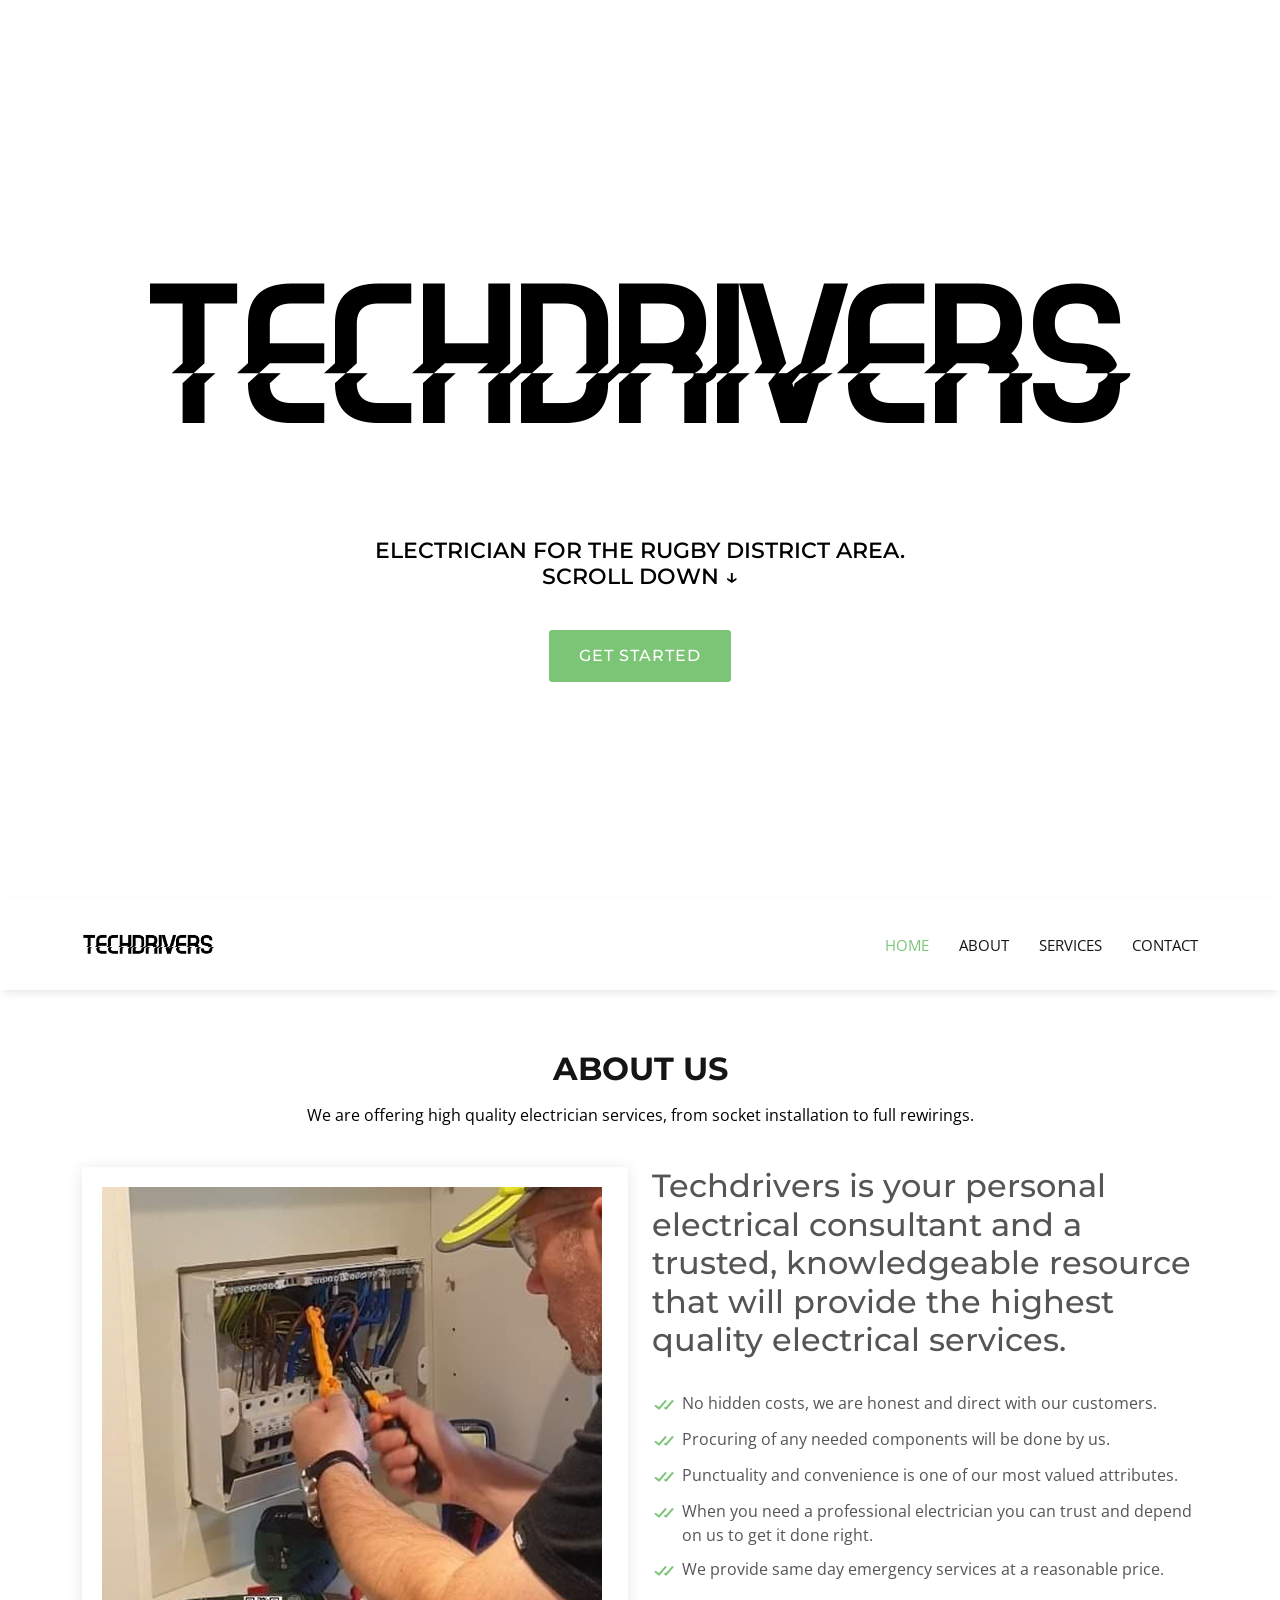
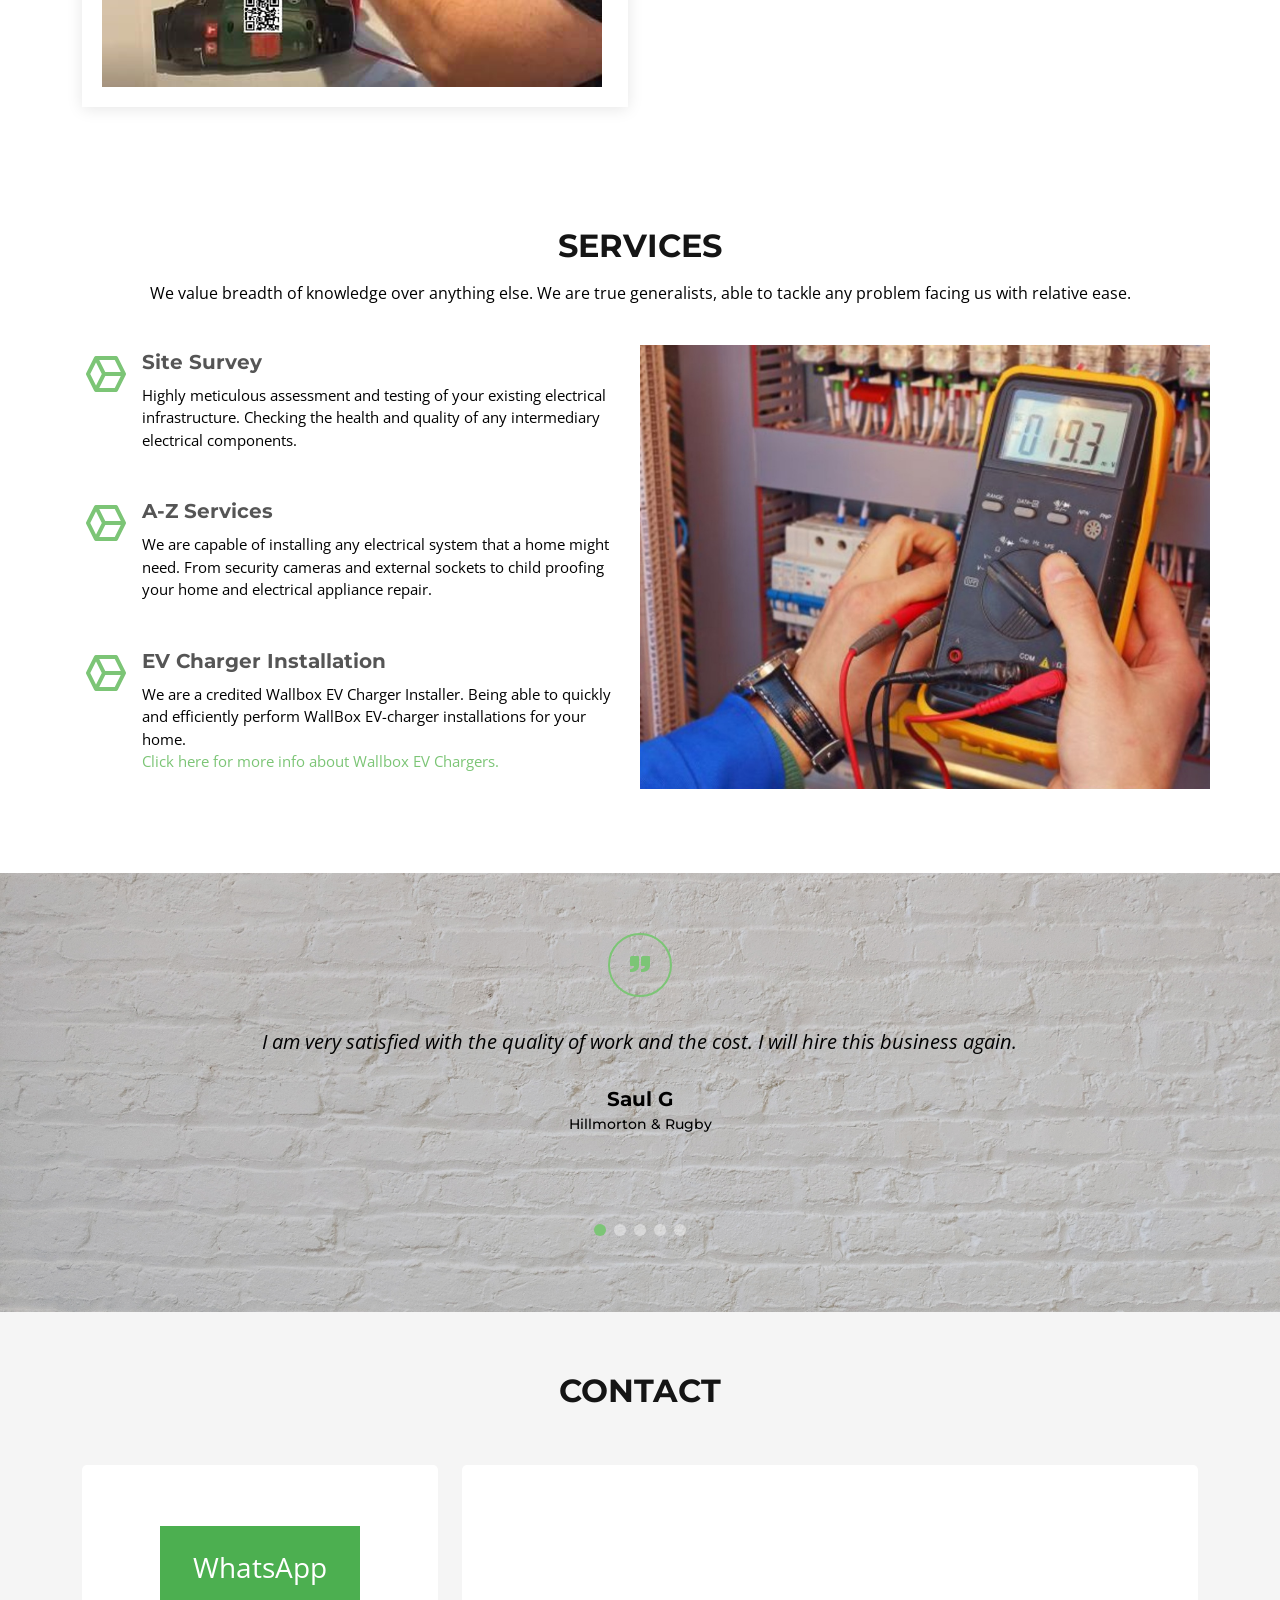
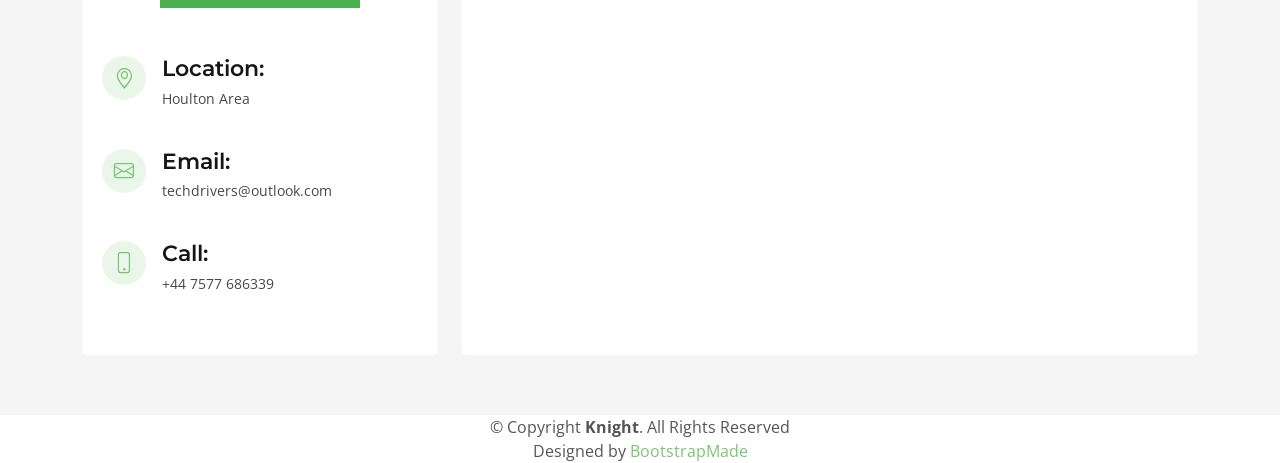
==== commit b906d8d9: "Update index.html" ====
--- a/index.html
+++ b/index.html
@@ -45,7 +45,7 @@
         <source media="(min-width: 200px)" srcset="assets/img/favicon.png">
         <img src="assets/img/hero-logo.png" alt="">
       </picture></a>
-      <h2 data-aos="zoom-in">Electrician for the Rugby District area.</h2>
+      <h2 data-aos="zoom-in">Electrician for the Rugby District area. <br>Scroll down ↓</h2>
       <a data-aos="fade-up" data-aos-delay="200" href="#about" class="btn-get-started scrollto">Get Started</a>
     </div>
   </section><!-- End Hero -->
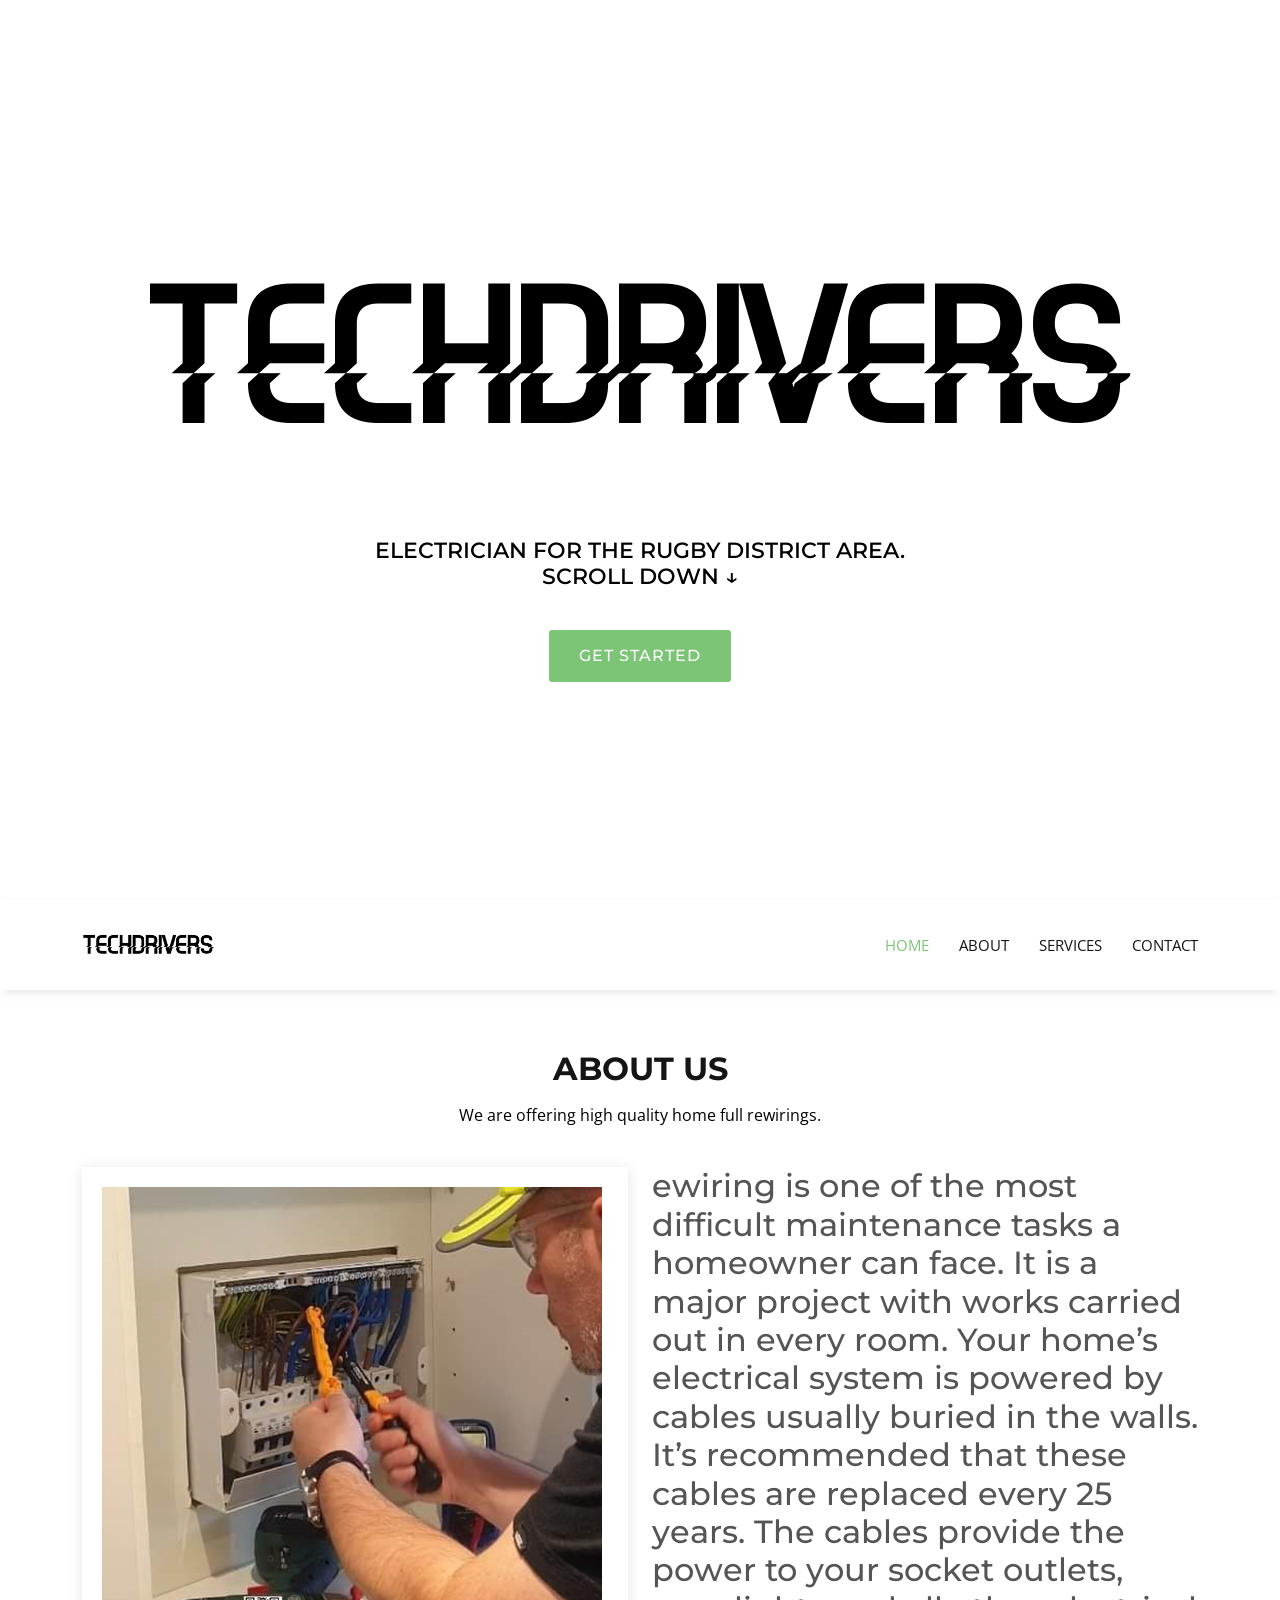
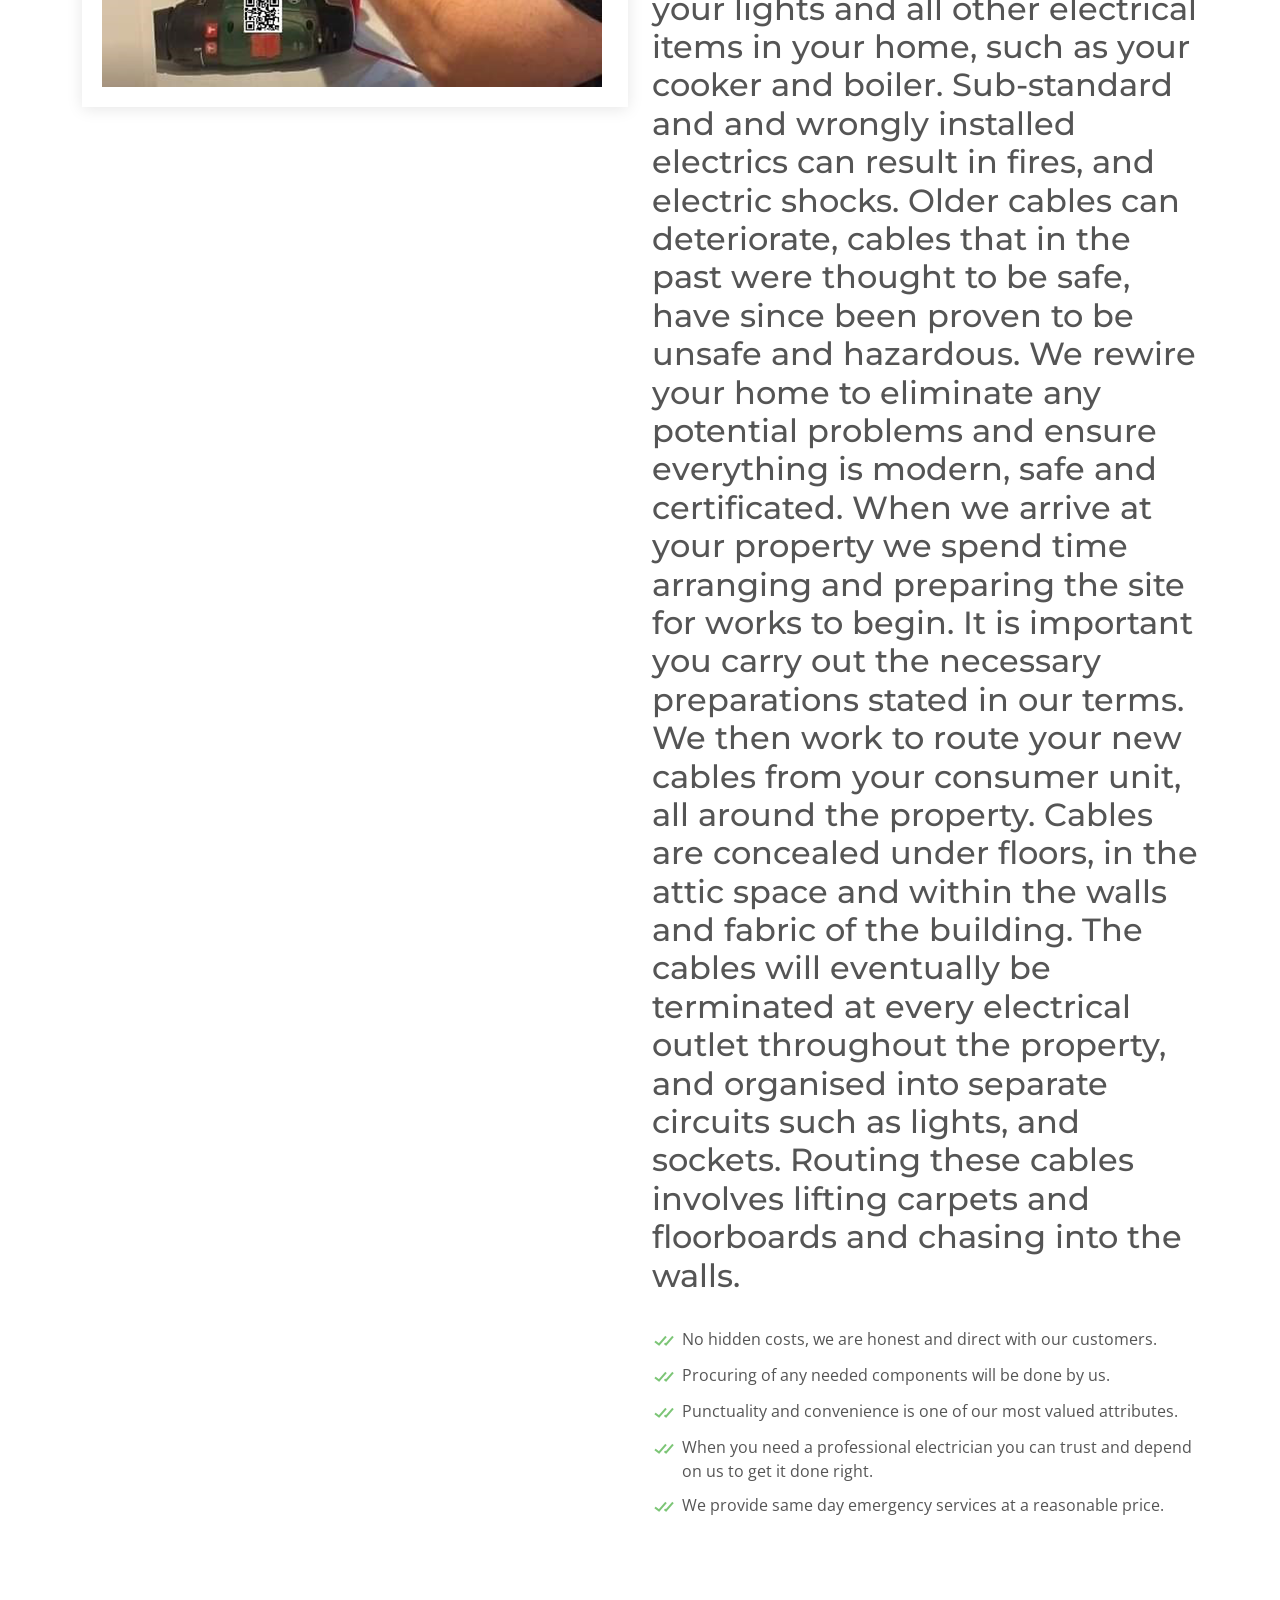
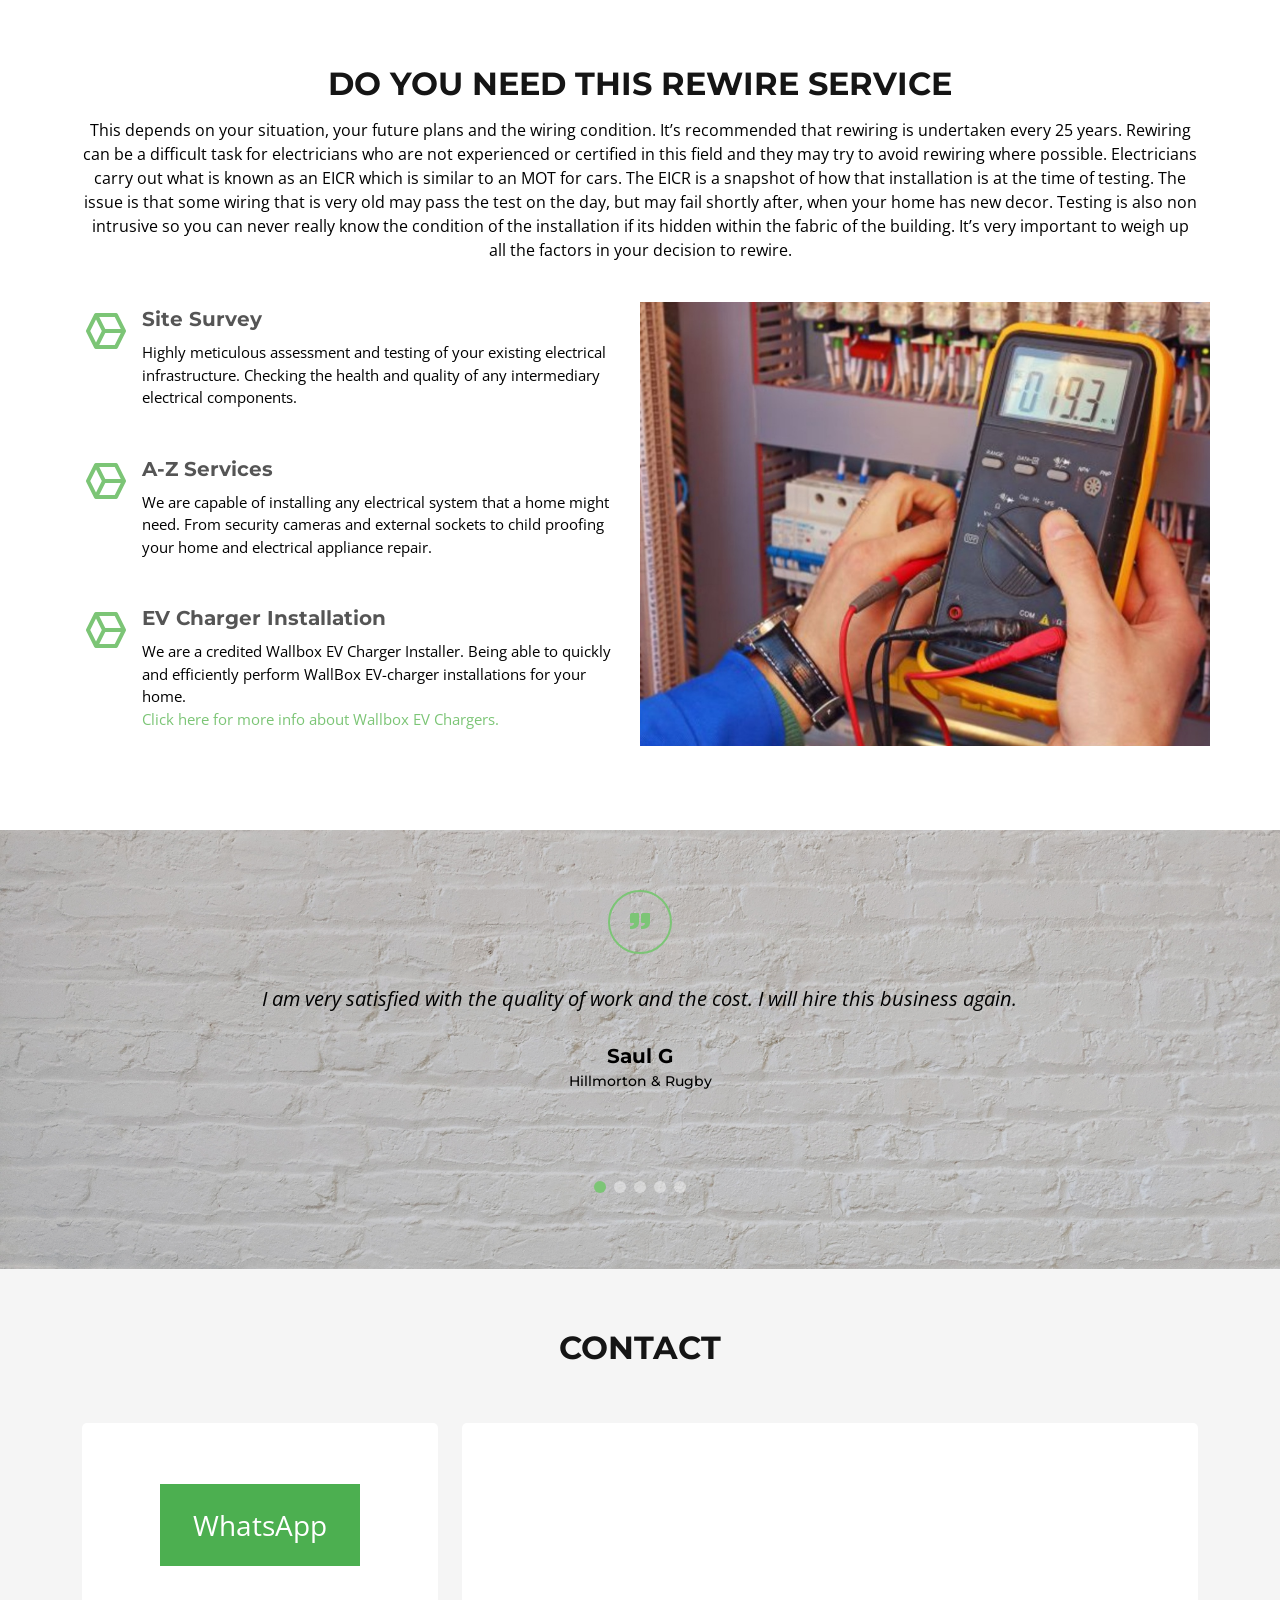
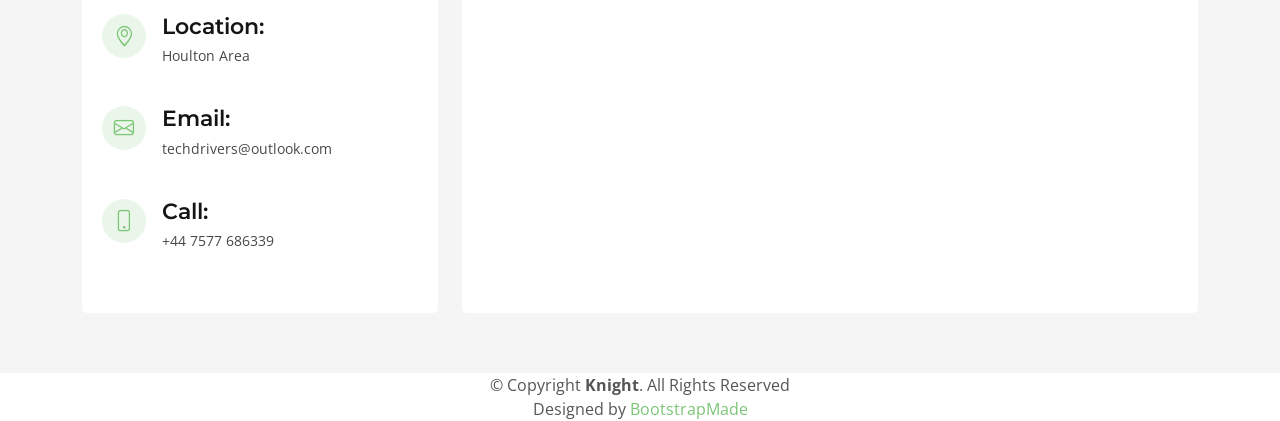
==== commit 3649c9e5: "yy" ====
--- a/index.html
+++ b/index.html
@@ -5,7 +5,7 @@
   <meta charset="utf-8">
   <meta content="width=device-width, initial-scale=1.0" name="viewport">
 
-  <title>Electrician</title>
+  <title>Home Rewire</title>
   <meta content="" name="description">
   <meta content="" name="keywords">
 
@@ -79,7 +79,7 @@
 
         <div class="section-title" data-aos="fade-up">
           <h2>About Us</h2>
-          <p>We are offering high quality electrician services, from socket installation to full rewirings.</p>
+          <p>We are offering high quality home full rewirings.</p>
         </div>
 
         <div class="row">
@@ -90,7 +90,31 @@
           </div>
           <div class="col-lg-6" data-aos="fade-left">
             <div class="content pt-4 pt-lg-0 pl-0 pl-lg-3 ">
-              <h2>Techdrivers is your personal electrical consultant and a trusted, knowledgeable resource that will provide the highest quality electrical services.</h2>
+              <h2>ewiring is one of the most difficult maintenance tasks a homeowner can face.
+
+                It is a major project with works carried out in every room. Your home’s electrical system is powered by cables usually buried in the walls.
+                
+                It’s recommended that these cables are replaced every 25 years.
+                
+                The cables provide the power to your socket outlets, your lights and all other electrical items in your home, such as your cooker and boiler.
+                
+                Sub-standard and and wrongly installed electrics can result in fires, and electric shocks.
+                
+                Older cables can deteriorate, cables that in the past were thought to be safe, have since been proven to be unsafe and hazardous.
+                
+                We rewire your home to eliminate any potential problems and ensure everything is modern, safe and certificated.
+                
+                When we arrive at your property we spend time arranging and preparing the site for works to begin.
+                
+                It is important you carry out the necessary preparations stated in our terms.
+                
+                We then work to route your new cables from your consumer unit, all around the property.
+                
+                Cables are concealed under floors, in the attic space and within the walls and fabric of the building.
+                
+                The cables will eventually be terminated at every electrical outlet throughout the property, and organised into separate circuits such as lights, and sockets.
+                
+                Routing these cables involves lifting carpets and floorboards and chasing into the walls.</h2>
               <br>
               <ul>
                 <li><i class="bx bx-check-double"></i> No hidden costs, we are honest and direct with our customers. </li>
@@ -111,8 +135,22 @@
       <div class="container">
 
         <div class="section-title" data-aos="fade-up">
-          <h2>Services</h2>
-          <p>We value breadth of knowledge over anything else. We are true generalists, able to tackle any problem facing us with relative ease.</p>
+          <h2>Do you need this Rewire Service</h2>
+          <p>This depends on your situation, your future plans and the wiring condition.
+
+            It’s recommended that rewiring is undertaken every 25 years.
+            
+            Rewiring can be a difficult task for electricians who are not experienced or certified in this field and they may try to avoid rewiring where possible.
+            
+            Electricians carry out what is known as an EICR which is similar to an MOT for cars.
+            
+            The EICR is a snapshot of how that installation is at the time of testing.
+            
+            The issue is that some wiring that is very old may pass the test on the day, but may fail shortly after, when your home has new decor.
+            
+            Testing is also non intrusive so you can never really know the condition of the installation if its hidden within the fabric of the building.
+            
+            It’s very important to weigh up all the factors in your decision to rewire.</p>
         </div>
         <div class="row">
           <div class="col-lg-6 order-2 order-lg-1">
@@ -170,7 +208,7 @@
             <div class="swiper-slide">
               <div class="testimonial-item">
                 <p>
-                  I am sure you would like and be satisfied with these workers .The estimate was quick as well as the response.
+                  I am sure you would like and be satisfied by these electrician.The estimate was quick as well as the response.
                 </p>
                 
                 <h3>Sarah W</h3>
@@ -181,11 +219,11 @@
             <div class="swiper-slide">
               <div class="testimonial-item">
                 <p>
-                  Handyman service helped me find an honest and reliable EV electrician, that I will be using for future projects.
-                </p>
-                
-                <h3>Jena K</h3>
-                <h4>Store Owner</h4>
+                  I used Houlton Electrician to do 2 houses full rewire and board changing.The guys are easy to communicate and understand the requirements of the client.Very happy with the services they provide and happy to recommend them to other clients.
+                </p>
+                
+                <h3>Marius M.</h3>
+                <h4>Rugby</h4>
               </div>
             </div><!-- End testimonial item -->
 
@@ -203,10 +241,10 @@
             <div class="swiper-slide">
               <div class="testimonial-item">
                 <p>
-                  We are greatful for this team to come to our rescue...they were on time they were on point and they came in and took care of their business!! I will keep this special team on speed dial...they are the best hands down!
-                </p>
-                
-                <h3>John L</h3>
+                  “ Excellent service from the electrician , job done in a very professional attitude. Would not hesitate to request him again . Very pleased with professionalism , I will keep this special team on speed dial... the best hands down!
+                </p>
+                
+                <h3>Liam M.</h3>
                 <h4>Building Administrator</h4>
               </div>
             </div><!-- End testimonial item -->
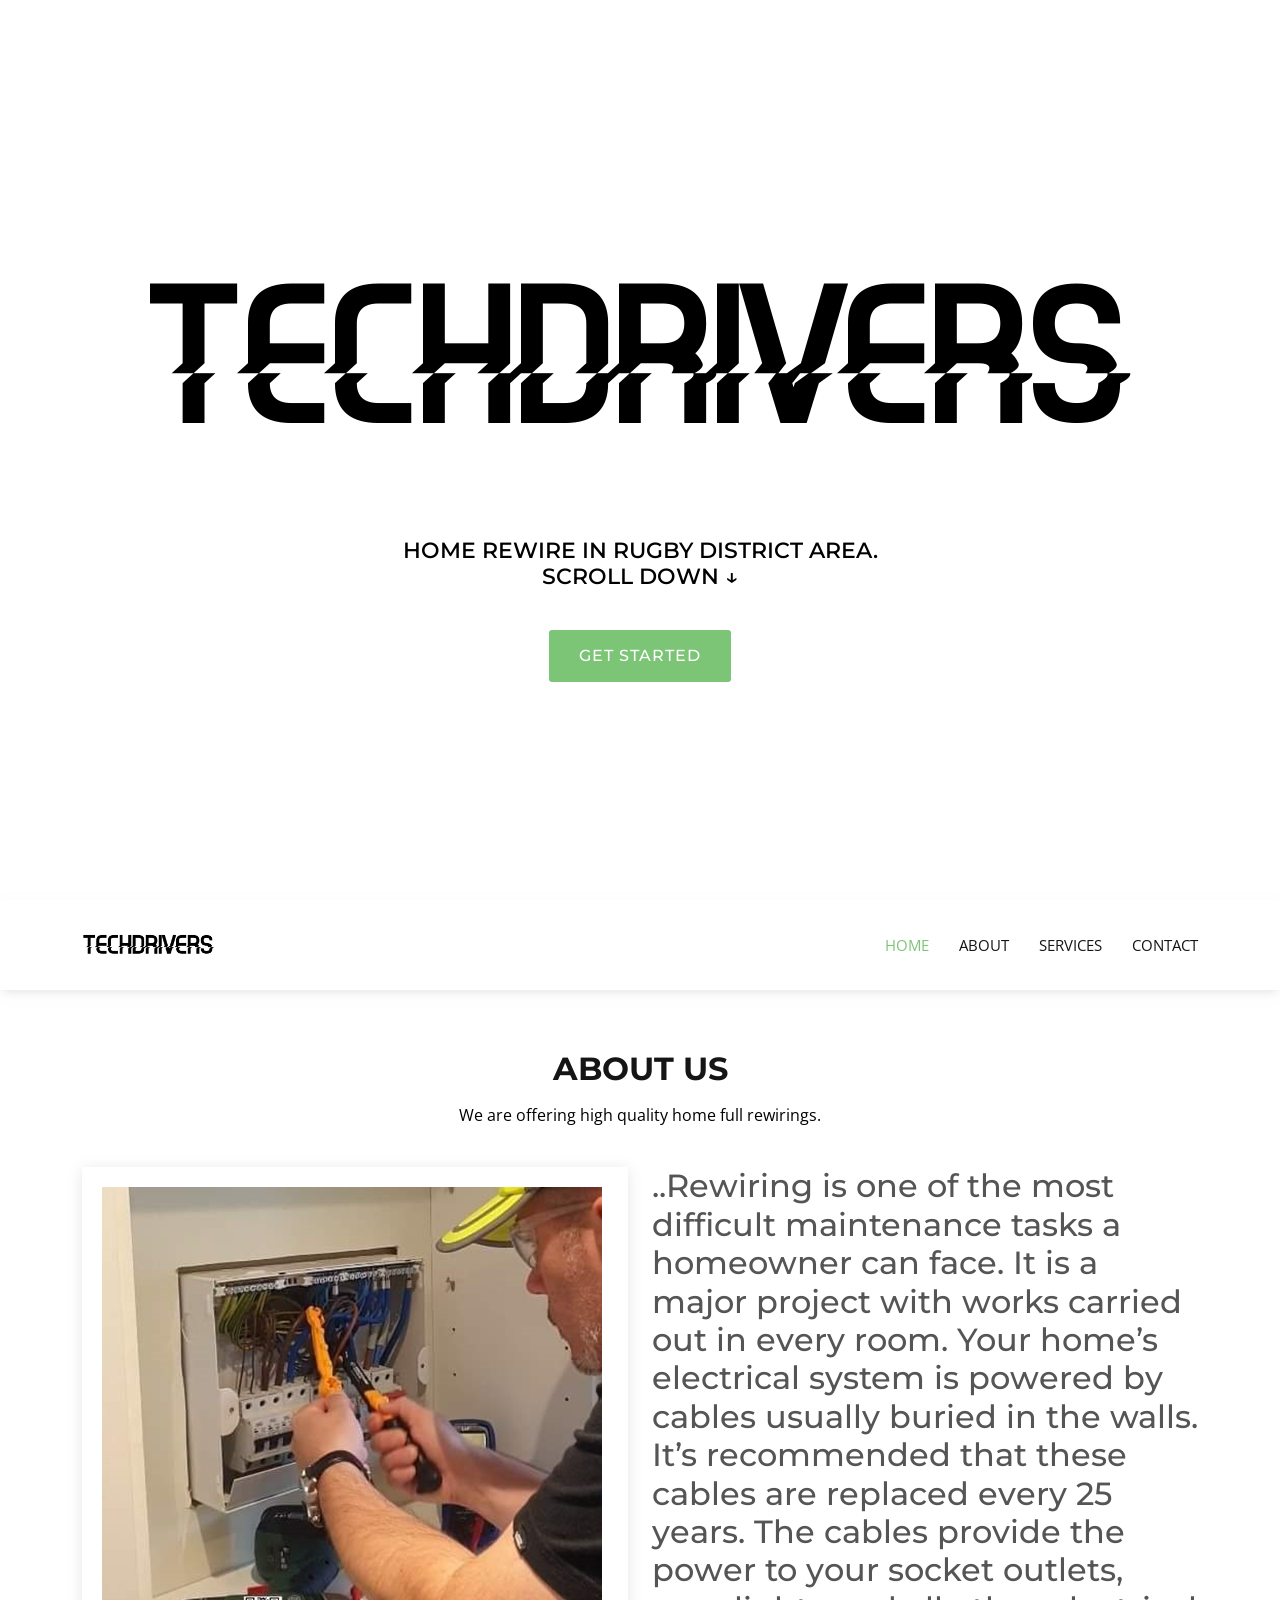
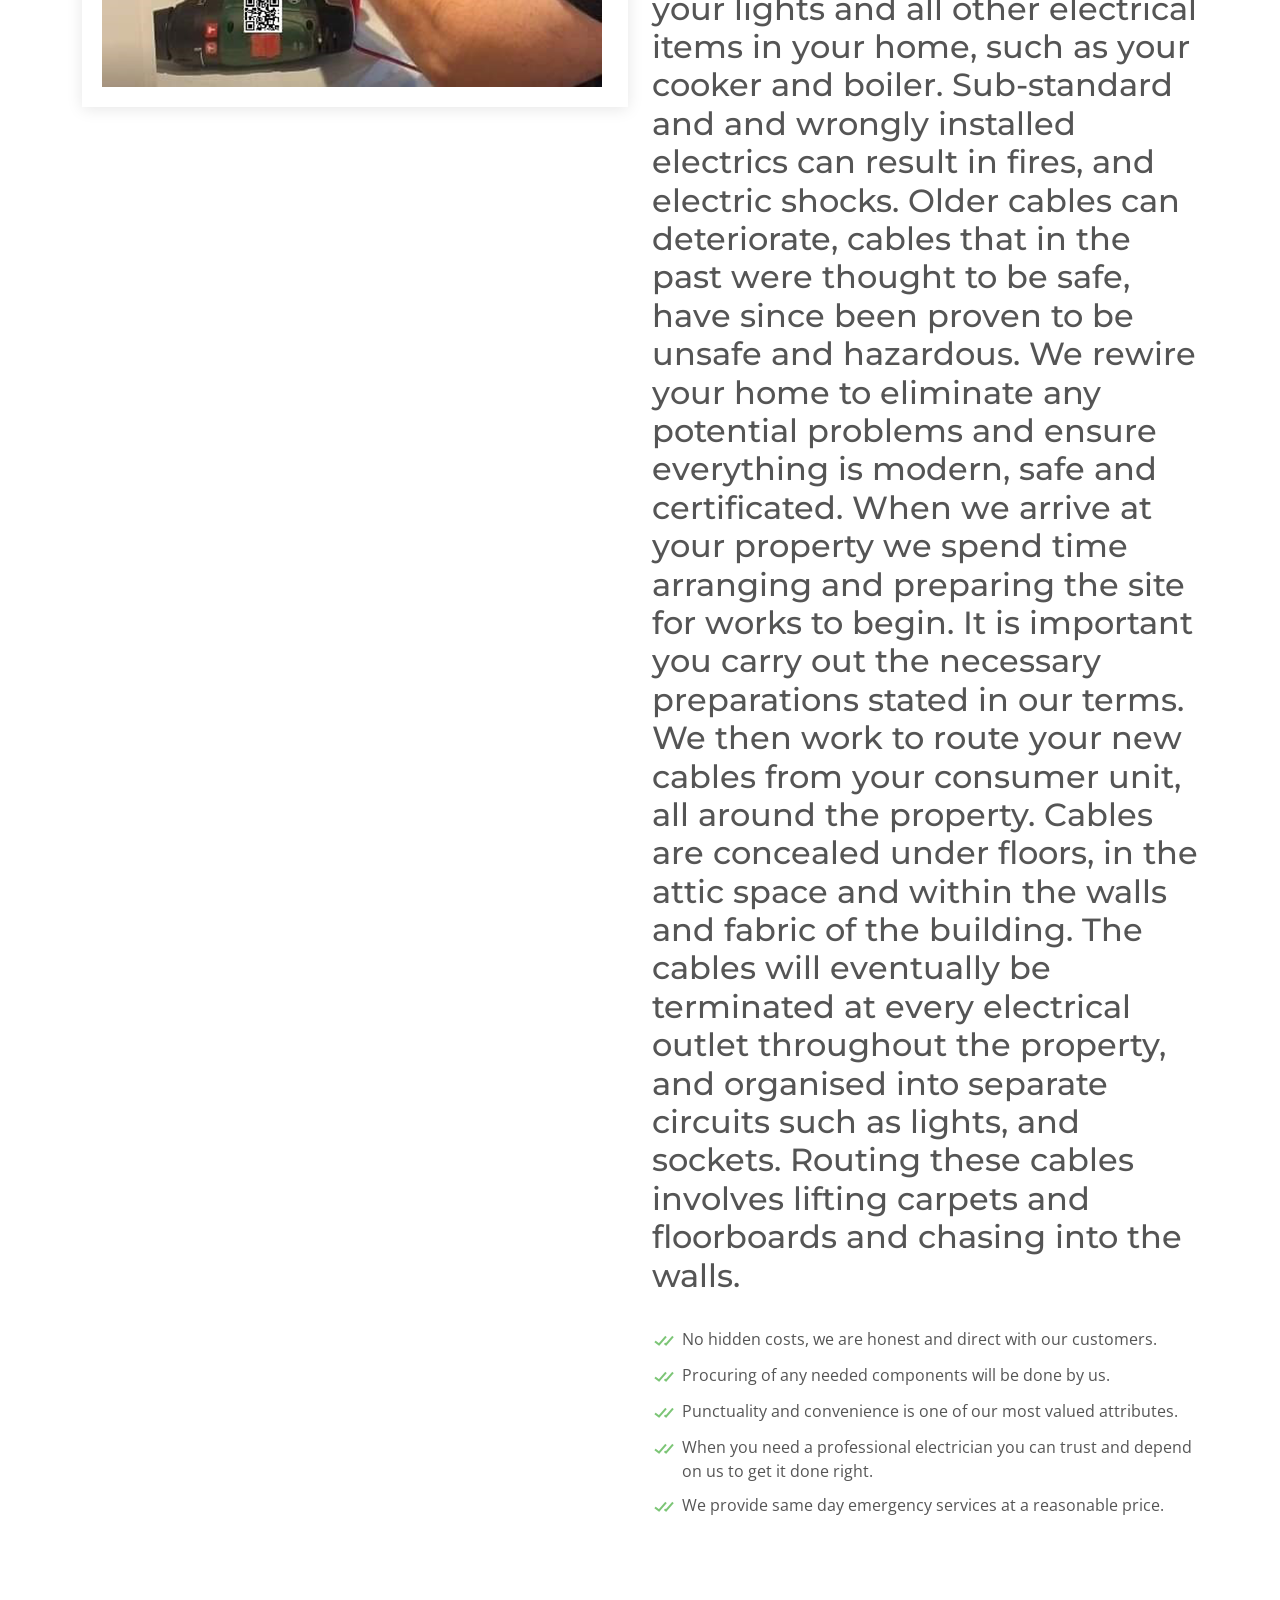
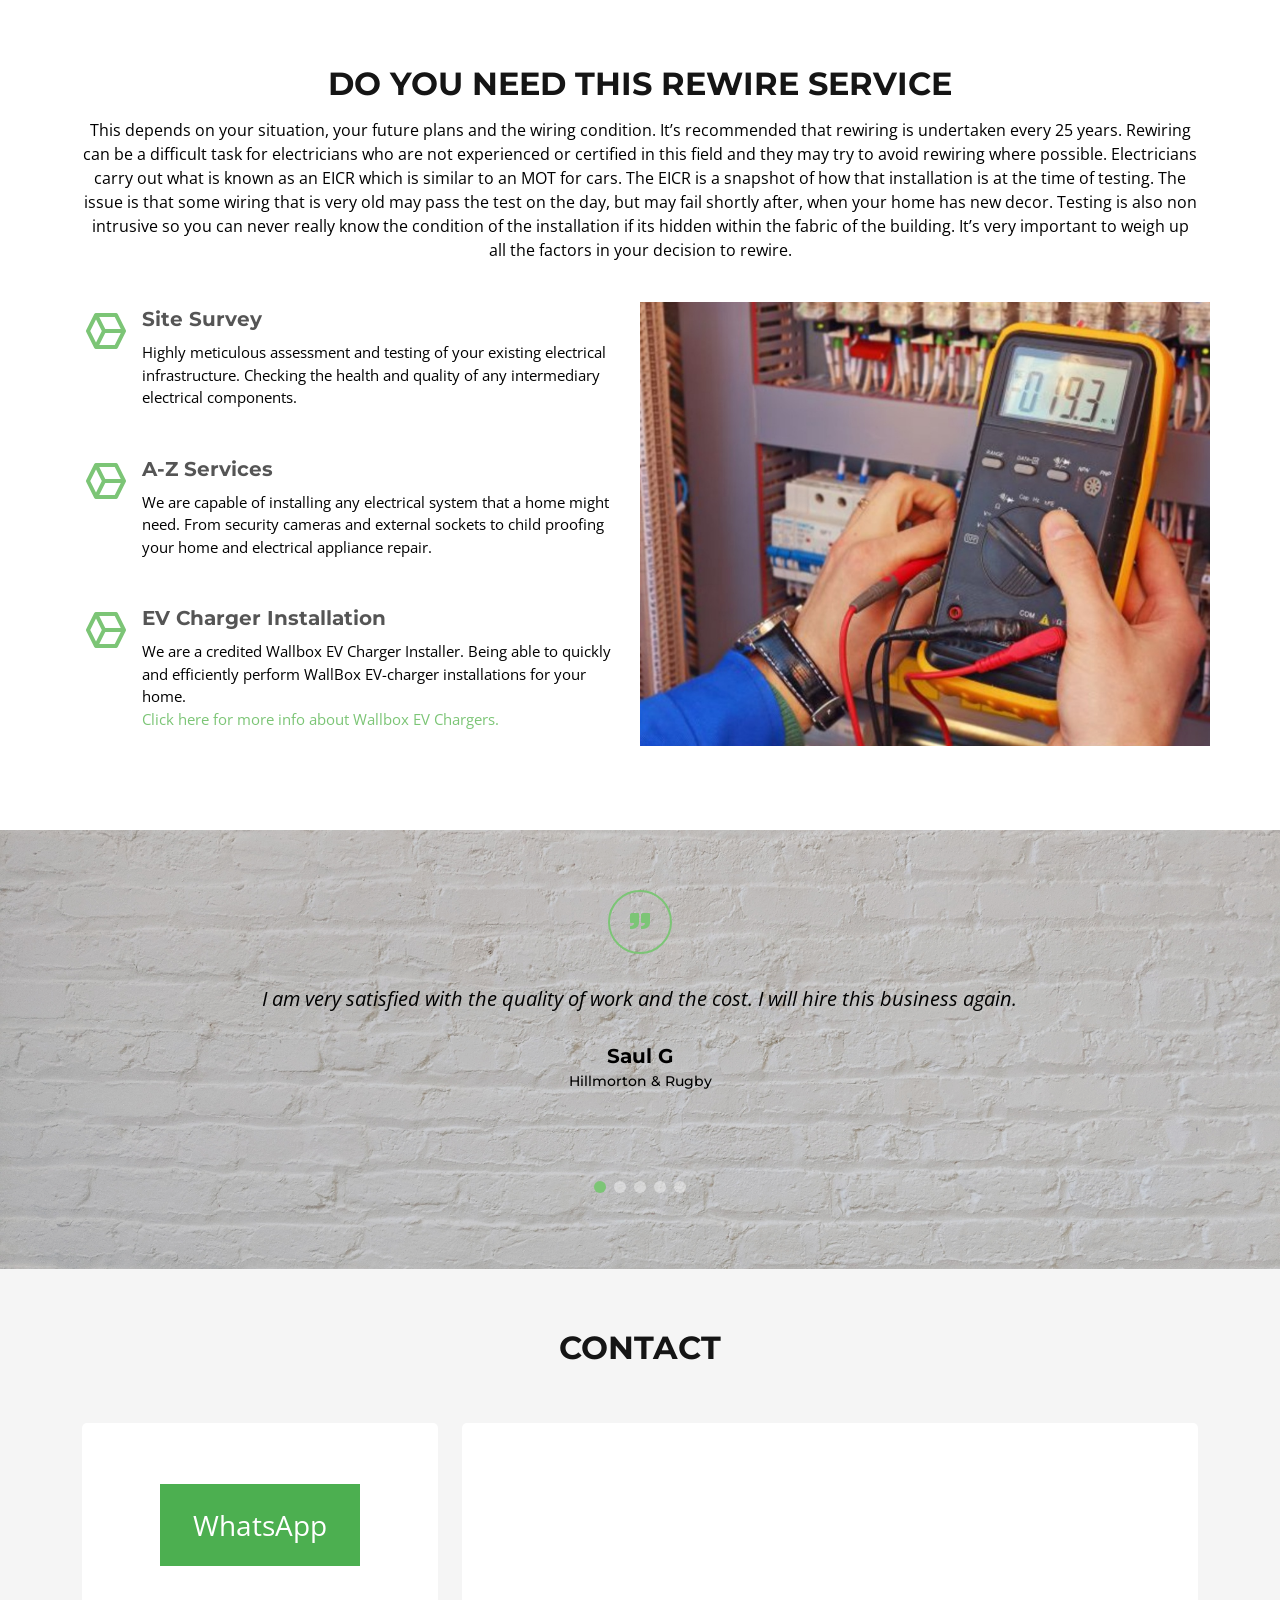
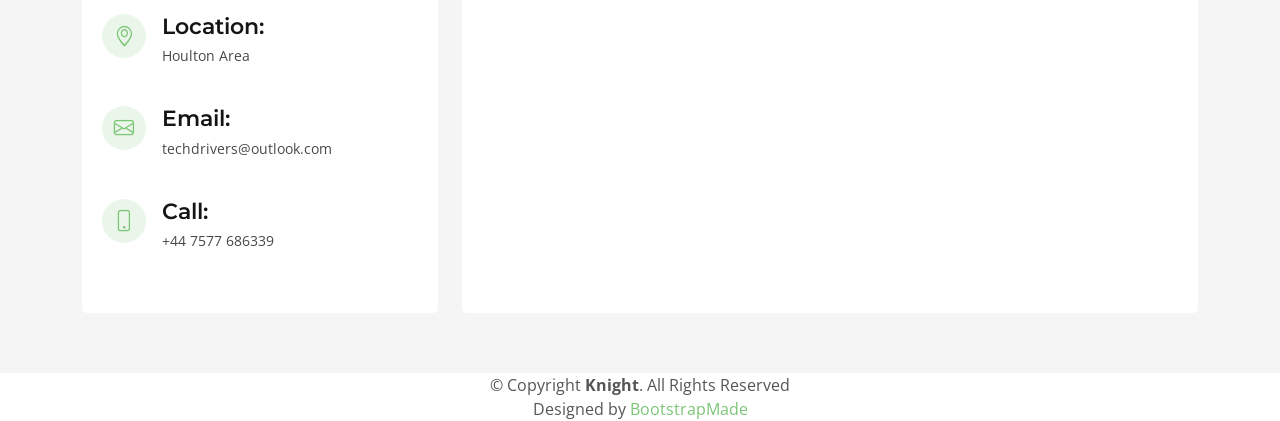
==== commit f13186ed: "ff" ====
--- a/index.html
+++ b/index.html
@@ -45,7 +45,7 @@
         <source media="(min-width: 200px)" srcset="assets/img/favicon.png">
         <img src="assets/img/hero-logo.png" alt="">
       </picture></a>
-      <h2 data-aos="zoom-in">Electrician for the Rugby District area. <br>Scroll down ↓</h2>
+      <h2 data-aos="zoom-in">Home Rewire in Rugby District area. <br>Scroll down ↓</h2>
       <a data-aos="fade-up" data-aos-delay="200" href="#about" class="btn-get-started scrollto">Get Started</a>
     </div>
   </section><!-- End Hero -->
@@ -90,7 +90,7 @@
           </div>
           <div class="col-lg-6" data-aos="fade-left">
             <div class="content pt-4 pt-lg-0 pl-0 pl-lg-3 ">
-              <h2>ewiring is one of the most difficult maintenance tasks a homeowner can face.
+              <h2>..Rewiring is one of the most difficult maintenance tasks a homeowner can face.
 
                 It is a major project with works carried out in every room. Your home’s electrical system is powered by cables usually buried in the walls.
                 
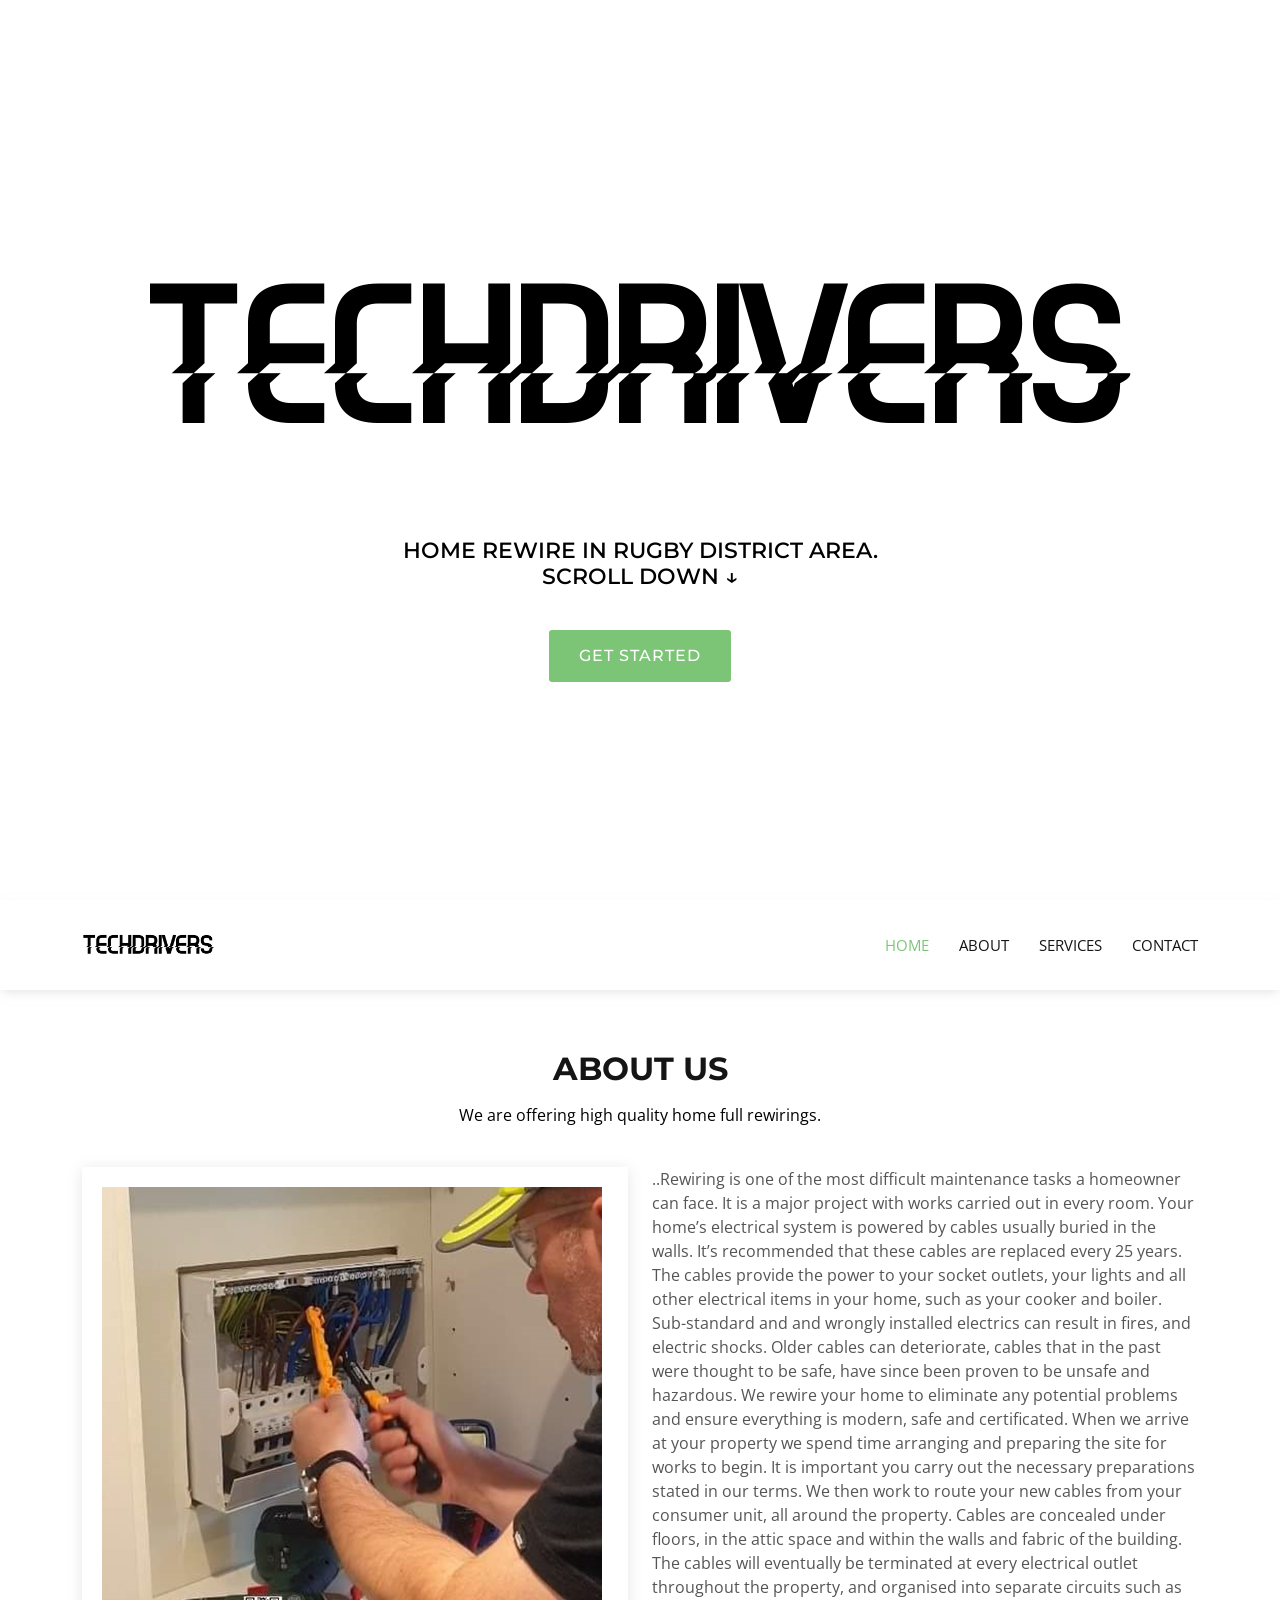
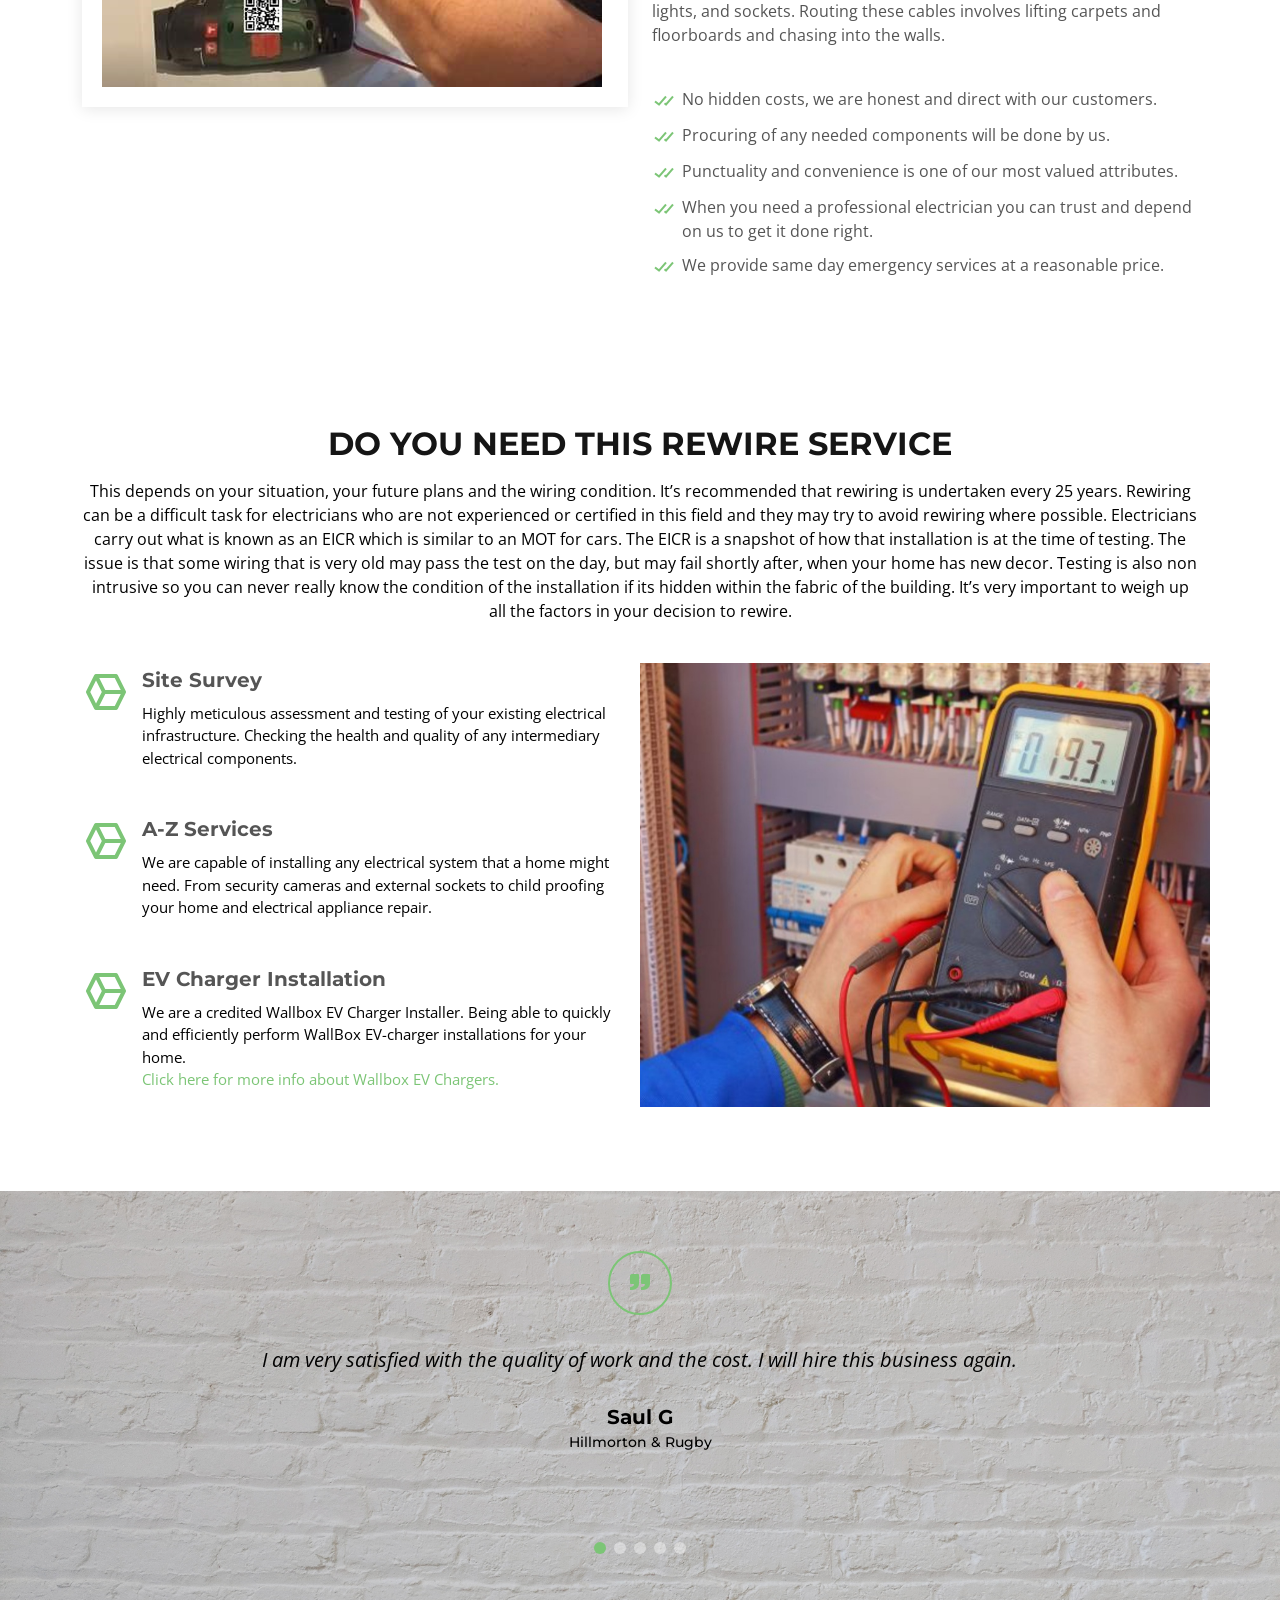
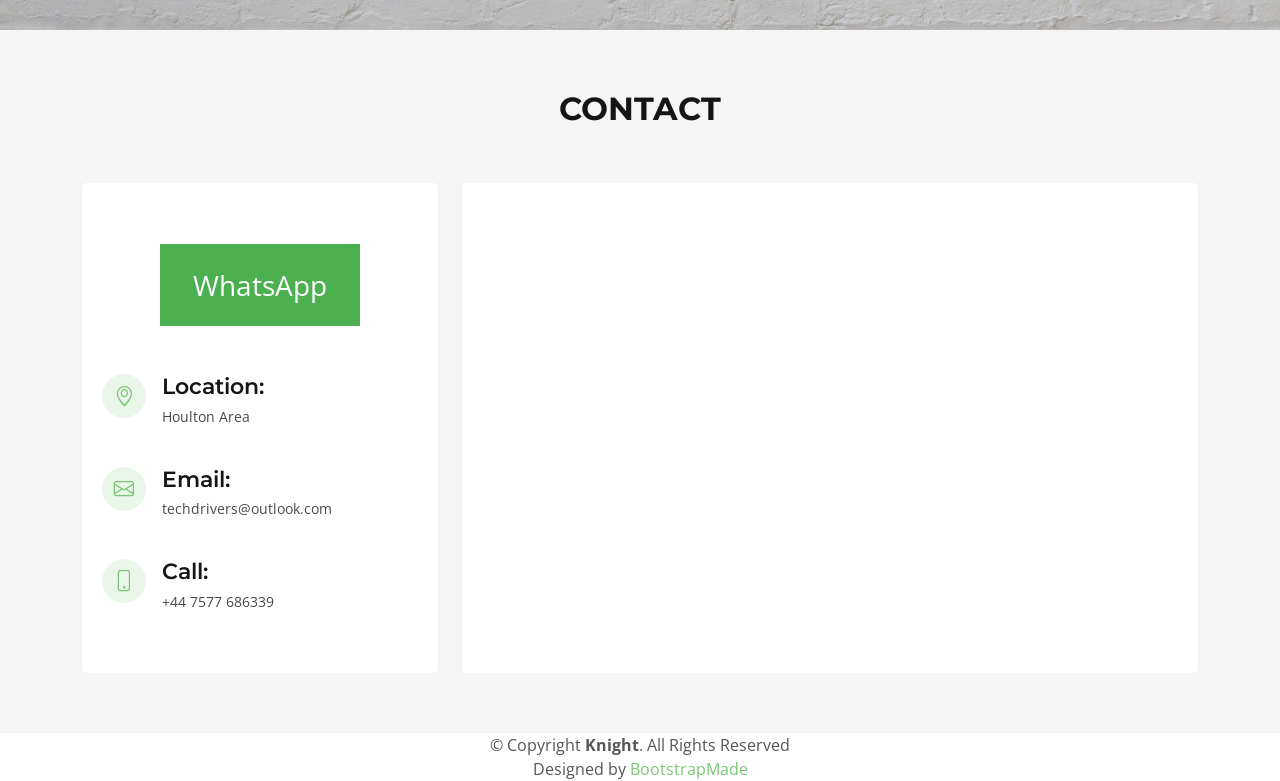
==== commit ae80acf9: "hhh" ====
--- a/index.html
+++ b/index.html
@@ -90,7 +90,7 @@
           </div>
           <div class="col-lg-6" data-aos="fade-left">
             <div class="content pt-4 pt-lg-0 pl-0 pl-lg-3 ">
-              <h2>..Rewiring is one of the most difficult maintenance tasks a homeowner can face.
+              <p>..Rewiring is one of the most difficult maintenance tasks a homeowner can face.
 
                 It is a major project with works carried out in every room. Your home’s electrical system is powered by cables usually buried in the walls.
                 
@@ -114,7 +114,7 @@
                 
                 The cables will eventually be terminated at every electrical outlet throughout the property, and organised into separate circuits such as lights, and sockets.
                 
-                Routing these cables involves lifting carpets and floorboards and chasing into the walls.</h2>
+                Routing these cables involves lifting carpets and floorboards and chasing into the walls.</p>
               <br>
               <ul>
                 <li><i class="bx bx-check-double"></i> No hidden costs, we are honest and direct with our customers. </li>
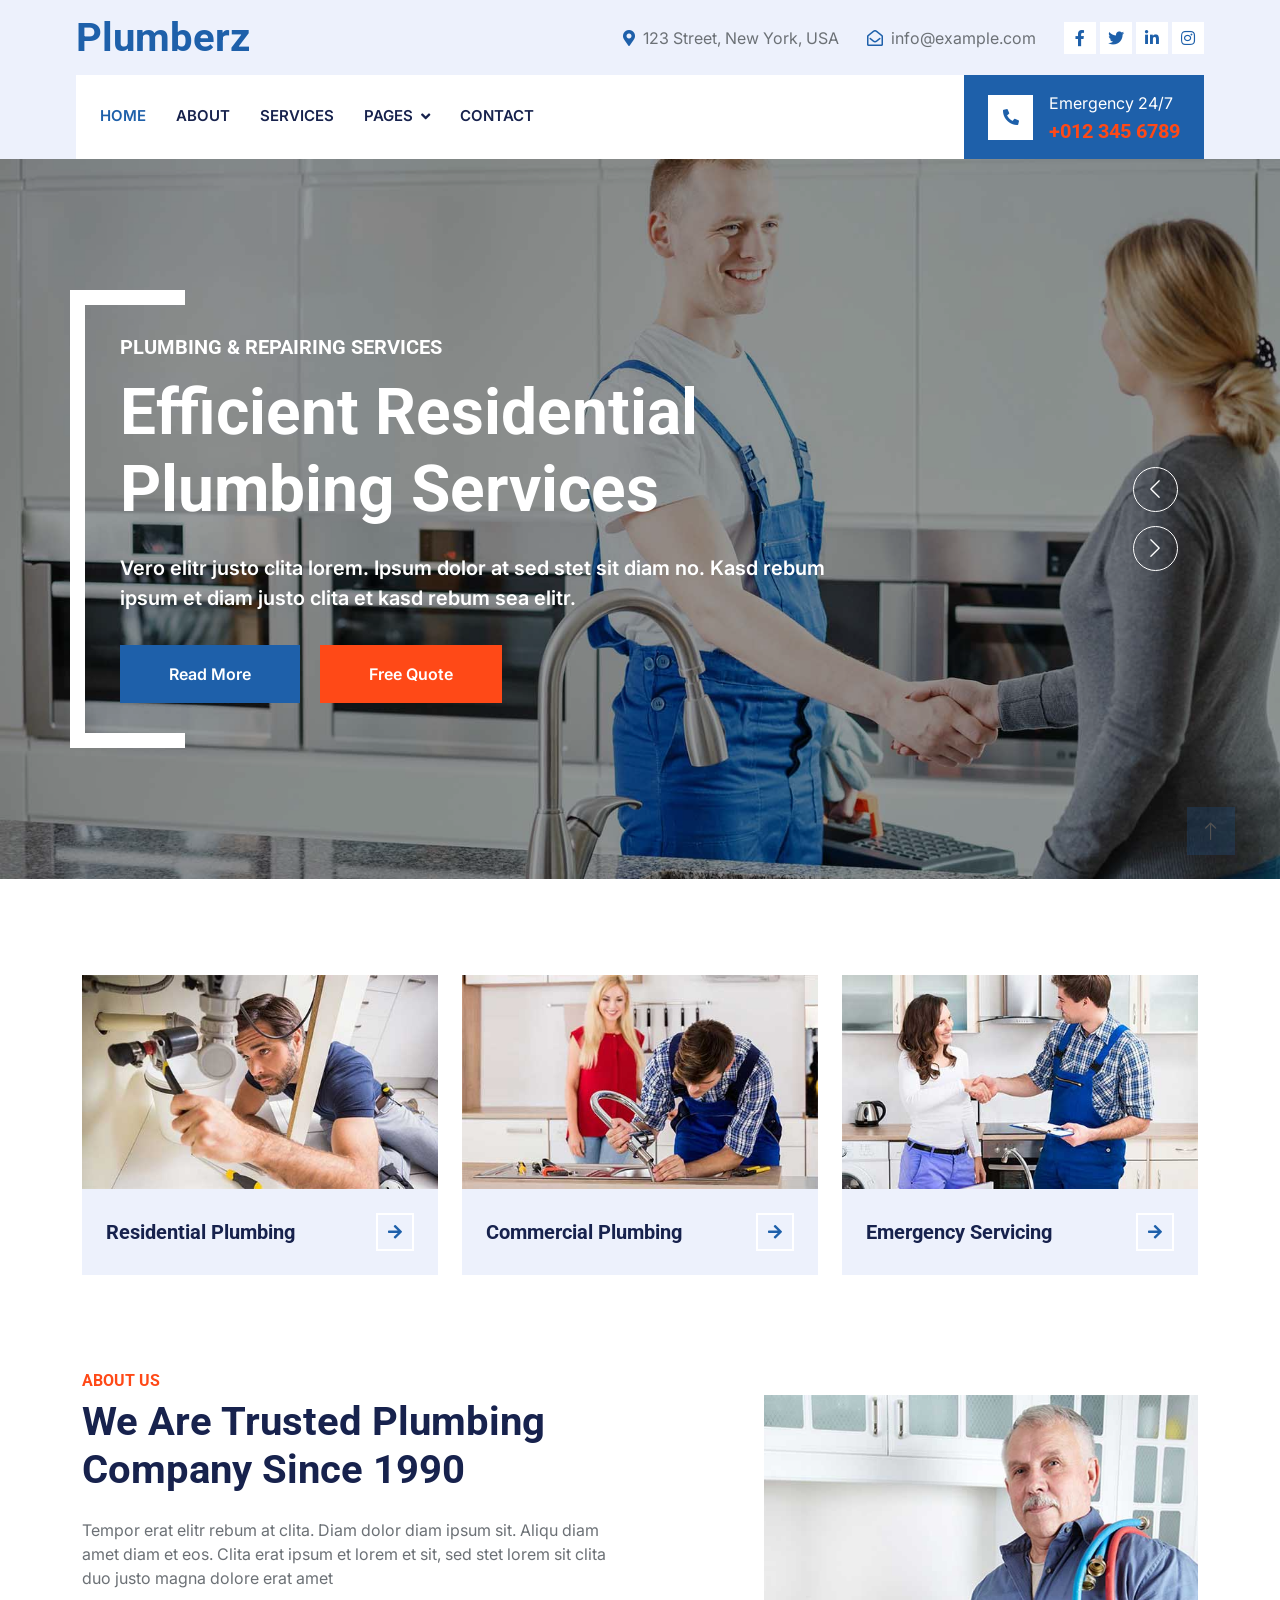
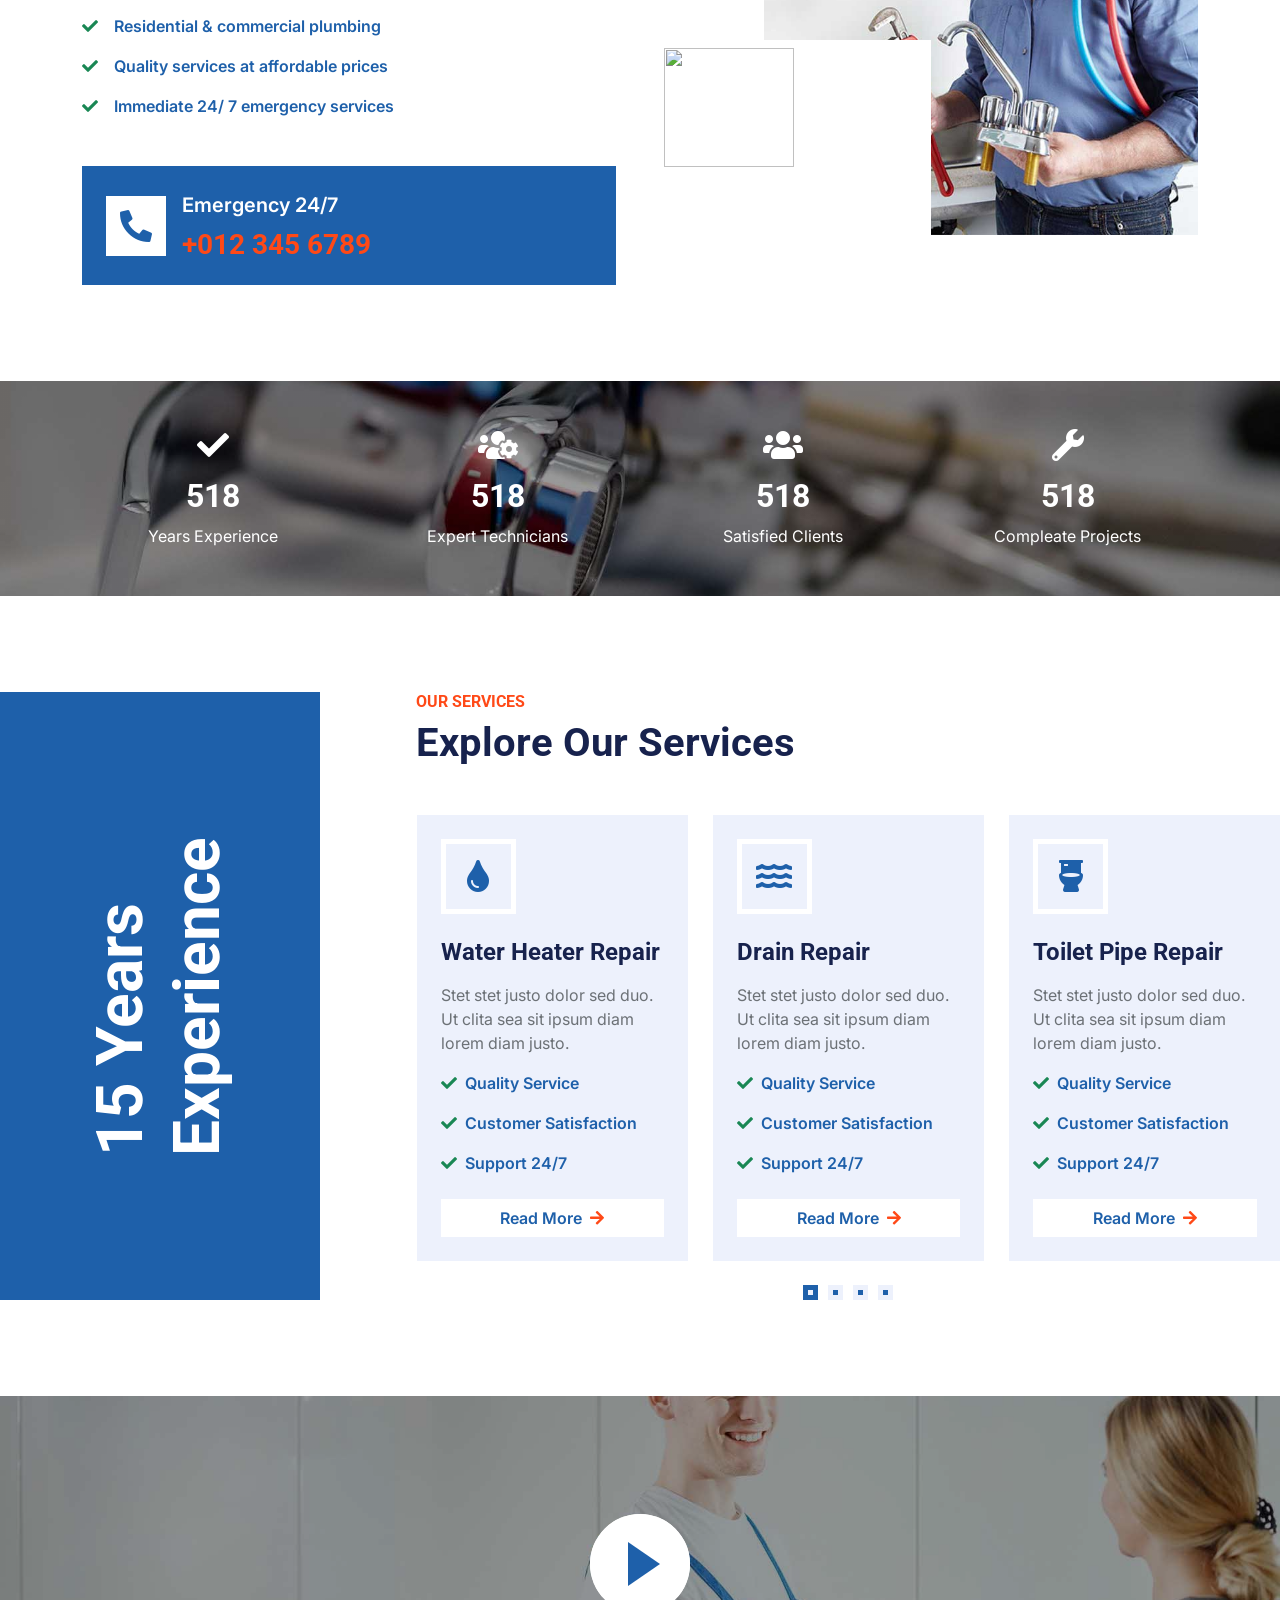
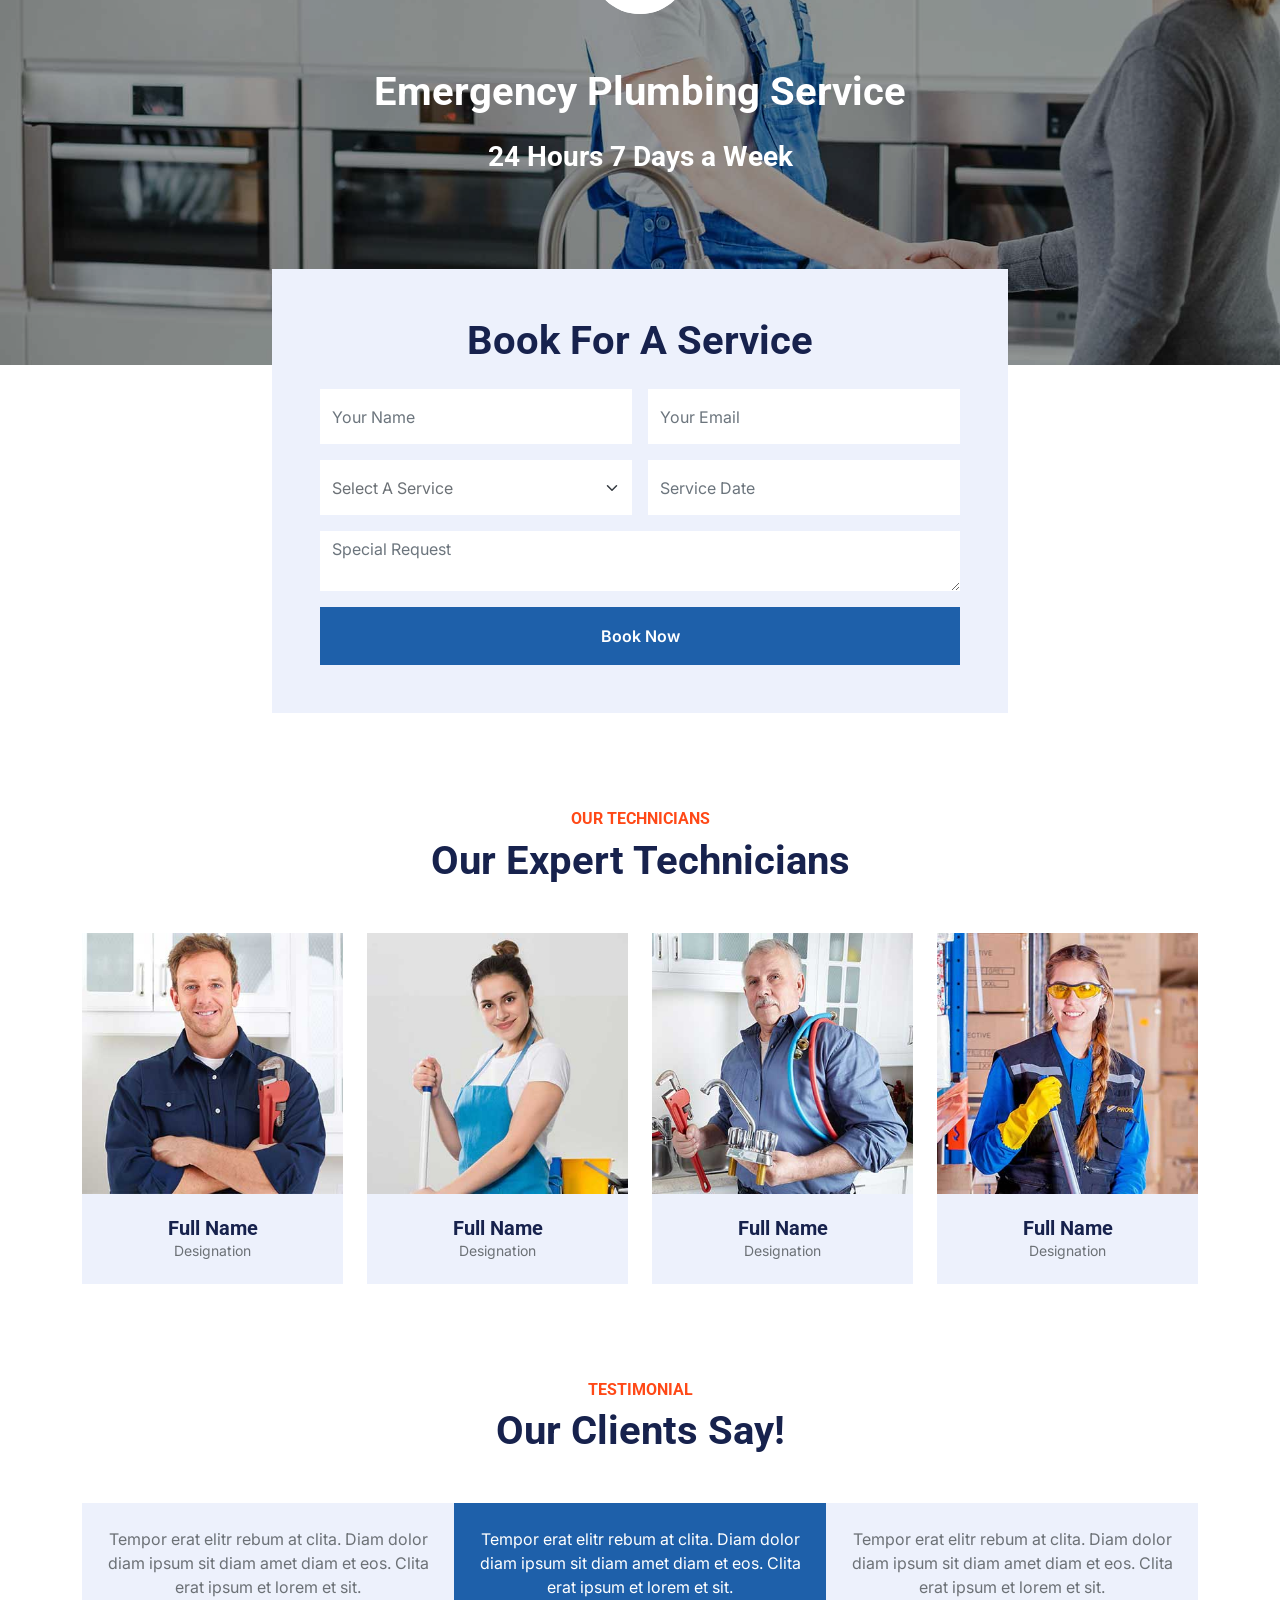
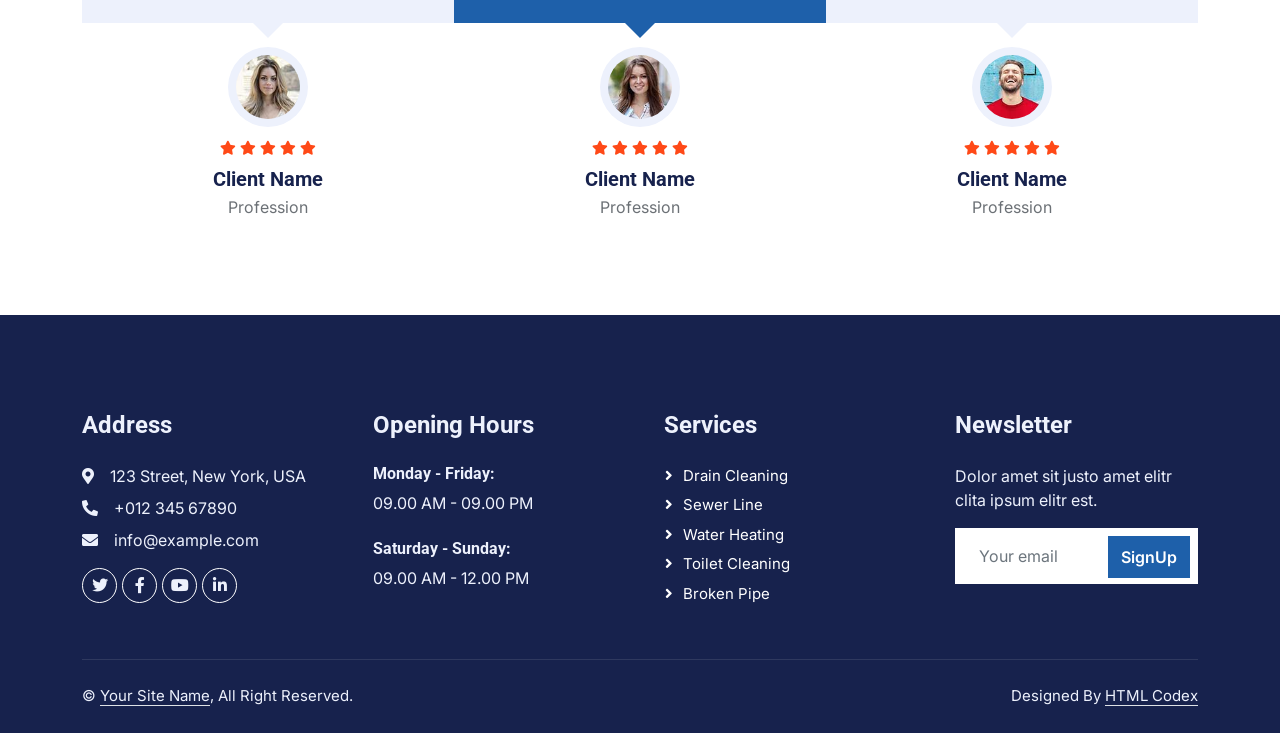
==== commit 9b1839f0: "Added website" ====
--- a/index.html
+++ b/index.html
@@ -2,356 +2,630 @@
 <html lang="en">
 
 <head>
-  <meta charset="utf-8">
-  <meta content="width=device-width, initial-scale=1.0" name="viewport">
-
-  <title>Home Rewire</title>
-  <meta content="" name="description">
-  <meta content="" name="keywords">
-
-  <!-- Favicons -->
-  <link href="assets/img/favicon.png" rel="icon">
-  <link href="assets/img/apple-touch-icon.png" rel="apple-touch-icon">
-
-  <!-- Google Fonts -->
-  <link href="https://fonts.googleapis.com/css?family=Open+Sans:300,300i,400,400i,600,600i,700,700i|Montserrat:300,300i,400,400i,500,500i,600,600i,700,700i|Poppins:300,300i,400,400i,500,500i,600,600i,700,700i" rel="stylesheet">
-
-  <!-- Vendor CSS Files -->
-  <link href="assets/vendor/aos/aos.css" rel="stylesheet">
-  <link href="assets/vendor/bootstrap/css/bootstrap.min.css" rel="stylesheet">
-  <link href="assets/vendor/bootstrap-icons/bootstrap-icons.css" rel="stylesheet">
-  <link href="assets/vendor/boxicons/css/boxicons.min.css" rel="stylesheet">
-  <link href="assets/vendor/glightbox/css/glightbox.min.css" rel="stylesheet">
-  <link href="assets/vendor/swiper/swiper-bundle.min.css" rel="stylesheet">
-
-  <!-- Template Main CSS File -->
-  <link href="assets/css/style.css" rel="stylesheet">
-
-  <!-- =======================================================
-  * Template Name: Knight - v4.6.0
-  * Template URL: https://bootstrapmade.com/knight-free-bootstrap-theme/
-  * Author: BootstrapMade.com
-  * License: https://bootstrapmade.com/license/
-  ======================================================== -->
+    <meta charset="utf-8">
+    <title>Plumberz - Free Plumbing Website Template</title>
+    <meta content="width=device-width, initial-scale=1.0" name="viewport">
+    <meta content="" name="keywords">
+    <meta content="" name="description">
+
+    <!-- Favicon -->
+    <link href="img/favicon.ico" rel="icon">
+
+    <!-- Google Web Fonts -->
+    <link rel="preconnect" href="https://fonts.googleapis.com">
+    <link rel="preconnect" href="https://fonts.gstatic.com" crossorigin>
+    <link href="https://fonts.googleapis.com/css2?family=Inter:wght@400;600&family=Roboto:wght@500;700&display=swap" rel="stylesheet">
+
+    <!-- Icon Font Stylesheet -->
+    <link href="https://cdnjs.cloudflare.com/ajax/libs/font-awesome/5.10.0/css/all.min.css" rel="stylesheet">
+    <link href="https://cdn.jsdelivr.net/npm/bootstrap-icons@1.4.1/font/bootstrap-icons.css" rel="stylesheet">
+
+    <!-- Libraries Stylesheet -->
+    <link href="lib/animate/animate.min.css" rel="stylesheet">
+    <link href="lib/owlcarousel/assets/owl.carousel.min.css" rel="stylesheet">
+    <link href="lib/tempusdominus/css/tempusdominus-bootstrap-4.min.css" rel="stylesheet" />
+
+    <!-- Customized Bootstrap Stylesheet -->
+    <link href="css/bootstrap.min.css" rel="stylesheet">
+
+    <!-- Template Stylesheet -->
+    <link href="css/style.css" rel="stylesheet">
 </head>
 
 <body>
-
-  <!-- ======= Hero Section ======= -->
-  <section id="hero">
-    <div class="hero-container">
-      <a href="index.html" class="hero-logo" data-aos="zoom-in"><picture>
-        <source media="(min-width: 600px)" srcset="assets/img/hero-logo.png">
-        <source media="(min-width: 200px)" srcset="assets/img/favicon.png">
-        <img src="assets/img/hero-logo.png" alt="">
-      </picture></a>
-      <h2 data-aos="zoom-in">Home Rewire in Rugby District area. <br>Scroll down ↓</h2>
-      <a data-aos="fade-up" data-aos-delay="200" href="#about" class="btn-get-started scrollto">Get Started</a>
-    </div>
-  </section><!-- End Hero -->
-
-  <!-- ======= Header ======= -->
-  <header id="header" class="d-flex align-items-center">
-    <div class="container d-flex align-items-center justify-content-between">
-
-      <div class="logo">
-        <a href="index.html"><img src="assets/img/hero-logo.png" alt="" class="img-fluid"></a>
-      </div>
-
-      <nav id="navbar" class="navbar">
-        <ul>
-          <li><a class="nav-link scrollto active" href="#hero">Home</a></li>
-          <li><a class="nav-link scrollto" href="#about">About</a></li>
-          <li><a class="nav-link scrollto" href="#services">Services</a></li>
-         <li><a class="nav-link scrollto" href="#contact">Contact</a></li>
-        </ul>
-        <i class="bi bi-list mobile-nav-toggle"></i>
-      </nav><!-- .navbar -->
-
-    </div>
-  </header><!-- End Header -->
-
-  <main id="main">
-
-    <!-- ======= About Us Section ======= -->
-    <section id="about" class="about">
-      <div class="container">
-
-        <div class="section-title" data-aos="fade-up">
-          <h2>About Us</h2>
-          <p>We are offering high quality home full rewirings.</p>
-        </div>
-
-        <div class="row">
-          <div class="col-lg-6" data-aos="fade-right">
-            <div class="image">
-              <img src="assets/img/about.png" class="img-fluid" alt="">
-            </div>
-          </div>
-          <div class="col-lg-6" data-aos="fade-left">
-            <div class="content pt-4 pt-lg-0 pl-0 pl-lg-3 ">
-              <p>..Rewiring is one of the most difficult maintenance tasks a homeowner can face.
-
-                It is a major project with works carried out in every room. Your home’s electrical system is powered by cables usually buried in the walls.
-                
-                It’s recommended that these cables are replaced every 25 years.
-                
-                The cables provide the power to your socket outlets, your lights and all other electrical items in your home, such as your cooker and boiler.
-                
-                Sub-standard and and wrongly installed electrics can result in fires, and electric shocks.
-                
-                Older cables can deteriorate, cables that in the past were thought to be safe, have since been proven to be unsafe and hazardous.
-                
-                We rewire your home to eliminate any potential problems and ensure everything is modern, safe and certificated.
-                
-                When we arrive at your property we spend time arranging and preparing the site for works to begin.
-                
-                It is important you carry out the necessary preparations stated in our terms.
-                
-                We then work to route your new cables from your consumer unit, all around the property.
-                
-                Cables are concealed under floors, in the attic space and within the walls and fabric of the building.
-                
-                The cables will eventually be terminated at every electrical outlet throughout the property, and organised into separate circuits such as lights, and sockets.
-                
-                Routing these cables involves lifting carpets and floorboards and chasing into the walls.</p>
-              <br>
-              <ul>
-                <li><i class="bx bx-check-double"></i> No hidden costs, we are honest and direct with our customers. </li>
-                <li><i class="bx bx-check-double"></i> Procuring of any needed components will be done by us. </li>
-                <li><i class="bx bx-check-double"></i> Punctuality and convenience is one of our most valued attributes. </li>
-                <li><i class="bx bx-check-double"></i> When you need a professional electrician you can trust and depend on us to get it done right.</li>
-                <li><i class="bx bx-check-double"></i> We provide same day emergency services at a reasonable price.</li>
-              </ul>
-            </div>
-          </div>
-        </div>
-
-      </div>
-    </section><!-- End About Us Section -->
-
-    <!-- ======= Services Section ======= -->
-    <section id="services" class="services">
-      <div class="container">
-
-        <div class="section-title" data-aos="fade-up">
-          <h2>Do you need this Rewire Service</h2>
-          <p>This depends on your situation, your future plans and the wiring condition.
-
-            It’s recommended that rewiring is undertaken every 25 years.
-            
-            Rewiring can be a difficult task for electricians who are not experienced or certified in this field and they may try to avoid rewiring where possible.
-            
-            Electricians carry out what is known as an EICR which is similar to an MOT for cars.
-            
-            The EICR is a snapshot of how that installation is at the time of testing.
-            
-            The issue is that some wiring that is very old may pass the test on the day, but may fail shortly after, when your home has new decor.
-            
-            Testing is also non intrusive so you can never really know the condition of the installation if its hidden within the fabric of the building.
-            
-            It’s very important to weigh up all the factors in your decision to rewire.</p>
-        </div>
-        <div class="row">
-          <div class="col-lg-6 order-2 order-lg-1">
-            <div class="icon-box mt-5 mt-lg-0" data-aos="fade-up">
-              <i class="bx bx-cube-alt"></i>
-              <h4>Site Survey</h4>
-              <p>
-                Highly meticulous assessment and testing of your existing electrical infrastructure. Checking the health and quality of any intermediary electrical components.</p>
-            </div>
-            <div class="icon-box mt-5" data-aos="fade-up" data-aos-delay="100">
-              <i class="bx bx-cube-alt"></i>
-              <h4>A-Z Services</h4>
-              <p>We are capable of installing any electrical system that a home might need. From security cameras and external sockets to child proofing your home and electrical appliance repair.</p>
-            </div>
-            <div class="icon-box mt-5" data-aos="fade-up" data-aos-delay="200">
-              <i class="bx bx-cube-alt"></i>
-              <h4>EV Charger Installation</h4>
-              <p> We are a credited Wallbox EV Charger Installer. Being able to quickly and efficiently perform WallBox EV-charger installations for your home.
-              <br><a href="https://wallbox.com/en_uk">Click here for more info about Wallbox EV Chargers.</a>
-              </p>
-              
-            </div>
-          </div>
-          <div class="image col-lg-6 order-1 order-lg-2" style='background-image: url("assets/img/services.jpg");' data-aos="fade-left" data-aos-delay="100"></div>
-        </div>
-
-      </div>
-    </section><!-- End Services Section -->
-
-
-    <br>
-
-    
-    <!-- ======= Testimonials Section ======= -->
-    <section id="testimonials" class="testimonials">
-      <div class="container" data-aos="zoom-in">
-        <div class="quote-icon">
-          <i class="bx bxs-quote-right"></i>
-        </div>
-
-        <div class="testimonials-slider swiper" data-aos="fade-up" data-aos-delay="100">
-          <div class="swiper-wrapper">
-
-            <div class="swiper-slide">
-              <div class="testimonial-item">
-                <p>
-                  I am very satisfied with the quality of work and the cost. I will hire this business again.
-                </p>
-                
-                <h3>Saul G</h3>
-                <h4>Hillmorton &amp; Rugby</h4>
-              </div>
-            </div><!-- End testimonial item -->
-
-            <div class="swiper-slide">
-              <div class="testimonial-item">
-                <p>
-                  I am sure you would like and be satisfied by these electrician.The estimate was quick as well as the response.
-                </p>
-                
-                <h3>Sarah W</h3>
-                <h4>Daventry</h4>
-              </div>
-            </div><!-- End testimonial item -->
-
-            <div class="swiper-slide">
-              <div class="testimonial-item">
-                <p>
-                  I used Houlton Electrician to do 2 houses full rewire and board changing.The guys are easy to communicate and understand the requirements of the client.Very happy with the services they provide and happy to recommend them to other clients.
-                </p>
-                
-                <h3>Marius M.</h3>
-                <h4>Rugby</h4>
-              </div>
-            </div><!-- End testimonial item -->
-
-            <div class="swiper-slide">
-              <div class="testimonial-item">
-                <p>
-                  This gentleman went above and beyond with the household repair. He was quick in response, knowledgeable, trustworthy, thorough, and VERY fair with his rates. I would highly recommend him to anyone that needs any type of electrical job done. He is a man of his word.
-                </p>
-                
-                <h3>Matt B</h3>
-                <h4>Real Estate Owner</h4>
-              </div>
-            </div><!-- End testimonial item -->
-
-            <div class="swiper-slide">
-              <div class="testimonial-item">
-                <p>
-                  “ Excellent service from the electrician , job done in a very professional attitude. Would not hesitate to request him again . Very pleased with professionalism , I will keep this special team on speed dial... the best hands down!
-                </p>
-                
-                <h3>Liam M.</h3>
-                <h4>Building Administrator</h4>
-              </div>
-            </div><!-- End testimonial item -->
-
-          </div>
-          <div class="swiper-pagination"></div>
-        </div>
-      </div>
-    </section><!-- End Testimonials Section -->
-    <!-- Contact Section  -->
-    <section id="contact" class="contact section-bg">
-      <div class="container">
-
-        <div class="section-title"> 
-          <h2>Contact</h2>
-        </div>
-        <div class="row">
-          <div class="col-lg-4">       
-            
-            <div class="info d-flex flex-column justify-content-center" data-aos="fade-right" >
-              <center><form action="https://wa.me/+447577686339" ><input id="btn" type="submit" value="WhatsApp"/></form></center>         
-              
-              <br><br>
-              <div class="address">
-                <i class="bi bi-geo-alt"></i>
-                <h4>Location:</h4>
-                <p>Houlton Area</p>
-              </div>
-              <div class="email">
-                <i class="bi bi-envelope"></i>
-                <h4>Email:</h4>
-                <p>techdrivers@outlook.com</p>
-              </div>
-              <div class="phone">
-                <i class="bi bi-phone"></i>
-                <h4>Call:</h4>
-                <p>+44 7577 686339</p>
-              </div>
-            </div>
-          </div>
-
-                    
-            <div class="col-lg-8 mt-5 mt-lg-0">
-
-            <form class="php-email-form" data-aos="fade-left">
-              <div class="row">
-              <iframe src="https://www.google.com/maps/embed?pb=!1m14!1m12!1m3!1d5314.187014094178!2d-1.1829862405269127!3d52.36016555114696!2m3!1f0!2f0!3f0!3m2!1i1024!2i768!4f13.1!5e0!3m2!1sen!2suk!4v1636815584009!5m2!1sen!2suk" width="820" height="450" style="border:0;" allowfullscreen="" loading="lazy"></iframe>
-              </div>
-              
-            </form>
-
-          </div>
-
-        </div>
-
-      </div>
-          
-
-          
-            
-
-        </div>
-
-      </div>
-    </section>
-  
-    
-
-  </main><!-- End #main -->
-
-  <!-- ======= Footer ======= -->
-
-  <center>
-    <div class="footer-top">
-
-      <div class="container">
-
-      </div>
-    </div>
-
-    <div class="container footer-bottom clearfix">
-      <div class="copyright">
-        &copy; Copyright <strong><span>Knight</span></strong>. All Rights Reserved
-      </div>
-      <div class="credits">
-        <!-- All the links in the footer should remain intact. -->
-        <!-- You can delete the links only if you purchased the pro version. -->
-        <!-- Licensing information: https://bootstrapmade.com/license/ -->
-        <!-- Purchase the pro version with working PHP/AJAX contact form: https://bootstrapmade.com/knight-free-bootstrap-theme/ -->
-        Designed by <a href="https://bootstrapmade.com/">BootstrapMade</a>
-      </div>
-    </div>
-  </footer>
-
-  <a href="#" class="back-to-top d-flex align-items-center justify-content-center"><i class="bi bi-arrow-up-short"></i></a>
-
-  <!-- Vendor JS Files -->
-  <script src="assets/vendor/aos/aos.js"></script>
-  <script src="assets/vendor/bootstrap/js/bootstrap.bundle.min.js"></script>
-  <script src="assets/vendor/glightbox/js/glightbox.min.js"></script>
-  <script src="assets/vendor/isotope-layout/isotope.pkgd.min.js"></script>
-  <script src="assets/vendor/php-email-form/validate.js"></script>
-  <script src="assets/vendor/swiper/swiper-bundle.min.js"></script>
-
-  <!-- Template Main JS File -->
-  <script src="assets/js/main.js"></script>
-
+    <!-- Spinner Start -->
+    <div id="spinner" class="show bg-white position-fixed translate-middle w-100 vh-100 top-50 start-50 d-flex align-items-center justify-content-center">
+        <div class="spinner-border text-primary" style="width: 3rem; height: 3rem;" role="status">
+            <span class="sr-only">Loading...</span>
+        </div>
+    </div>
+    <!-- Spinner End -->
+
+
+    <!-- Topbar Start -->
+    <div class="container-fluid bg-light d-none d-lg-block">
+        <div class="row align-items-center top-bar">
+            <div class="col-lg-3 col-md-12 text-center text-lg-start">
+                <a href="" class="navbar-brand m-0 p-0">
+                    <h1 class="text-primary m-0">Plumberz</h1>
+                </a>
+            </div>
+            <div class="col-lg-9 col-md-12 text-end">
+                <div class="h-100 d-inline-flex align-items-center me-4">
+                    <i class="fa fa-map-marker-alt text-primary me-2"></i>
+                    <p class="m-0">123 Street, New York, USA</p>
+                </div>
+                <div class="h-100 d-inline-flex align-items-center me-4">
+                    <i class="far fa-envelope-open text-primary me-2"></i>
+                    <p class="m-0">info@example.com</p>
+                </div>
+                <div class="h-100 d-inline-flex align-items-center">
+                    <a class="btn btn-sm-square bg-white text-primary me-1" href=""><i class="fab fa-facebook-f"></i></a>
+                    <a class="btn btn-sm-square bg-white text-primary me-1" href=""><i class="fab fa-twitter"></i></a>
+                    <a class="btn btn-sm-square bg-white text-primary me-1" href=""><i class="fab fa-linkedin-in"></i></a>
+                    <a class="btn btn-sm-square bg-white text-primary me-0" href=""><i class="fab fa-instagram"></i></a>
+                </div>
+            </div>
+        </div>
+    </div>
+    <!-- Topbar End -->
+
+
+    <!-- Navbar Start -->
+    <div class="container-fluid nav-bar bg-light">
+        <nav class="navbar navbar-expand-lg navbar-light bg-white p-3 py-lg-0 px-lg-4">
+            <a href="" class="navbar-brand d-flex align-items-center m-0 p-0 d-lg-none">
+                <h1 class="text-primary m-0">Plumberz</h1>
+            </a>
+            <button class="navbar-toggler" type="button" data-bs-toggle="collapse" data-bs-target="#navbarCollapse">
+                <span class="fa fa-bars"></span>
+            </button>
+            <div class="collapse navbar-collapse" id="navbarCollapse">
+                <div class="navbar-nav me-auto">
+                    <a href="index.html" class="nav-item nav-link active">Home</a>
+                    <a href="about.html" class="nav-item nav-link">About</a>
+                    <a href="service.html" class="nav-item nav-link">Services</a>
+                    <div class="nav-item dropdown">
+                        <a href="#" class="nav-link dropdown-toggle" data-bs-toggle="dropdown">Pages</a>
+                        <div class="dropdown-menu fade-up m-0">
+                            <a href="booking.html" class="dropdown-item">Booking</a>
+                            <a href="team.html" class="dropdown-item">Technicians</a>
+                            <a href="testimonial.html" class="dropdown-item">Testimonial</a>
+                            <a href="404.html" class="dropdown-item">404 Page</a>
+                        </div>
+                    </div>
+                    <a href="contact.html" class="nav-item nav-link">Contact</a>
+                </div>
+                <div class="mt-4 mt-lg-0 me-lg-n4 py-3 px-4 bg-primary d-flex align-items-center">
+                    <div class="d-flex flex-shrink-0 align-items-center justify-content-center bg-white" style="width: 45px; height: 45px;">
+                        <i class="fa fa-phone-alt text-primary"></i>
+                    </div>
+                    <div class="ms-3">
+                        <p class="mb-1 text-white">Emergency 24/7</p>
+                        <h5 class="m-0 text-secondary">+012 345 6789</h5>
+                    </div>
+                </div>
+            </div>
+        </nav>
+    </div>
+    <!-- Navbar End -->
+
+
+    <!-- Carousel Start -->
+    <div class="container-fluid p-0 mb-5">
+        <div class="owl-carousel header-carousel position-relative">
+            <div class="owl-carousel-item position-relative">
+                <img class="img-fluid" src="img/carousel-1.jpg" alt="">
+                <div class="position-absolute top-0 start-0 w-100 h-100 d-flex align-items-center" style="background: rgba(0, 0, 0, .4);">
+                    <div class="container">
+                        <div class="row justify-content-start">
+                            <div class="col-10 col-lg-8">
+                                <h5 class="text-white text-uppercase mb-3 animated slideInDown">Plumbing & Repairing Services</h5>
+                                <h1 class="display-3 text-white animated slideInDown mb-4">Efficient Residential Plumbing Services</h1>
+                                <p class="fs-5 fw-medium text-white mb-4 pb-2">Vero elitr justo clita lorem. Ipsum dolor at sed stet sit diam no. Kasd rebum ipsum et diam justo clita et kasd rebum sea elitr.</p>
+                                <a href="" class="btn btn-primary py-md-3 px-md-5 me-3 animated slideInLeft">Read More</a>
+                                <a href="" class="btn btn-secondary py-md-3 px-md-5 animated slideInRight">Free Quote</a>
+                            </div>
+                        </div>
+                    </div>
+                </div>
+            </div>
+            <div class="owl-carousel-item position-relative">
+                <img class="img-fluid" src="img/carousel-2.jpg" alt="">
+                <div class="position-absolute top-0 start-0 w-100 h-100 d-flex align-items-center" style="background: rgba(0, 0, 0, .4);">
+                    <div class="container">
+                        <div class="row justify-content-start">
+                            <div class="col-10 col-lg-8">
+                                <h5 class="text-white text-uppercase mb-3 animated slideInDown">Plumbing & Repairing Services</h5>
+                                <h1 class="display-3 text-white animated slideInDown mb-4">Efficient Commercial Plumbing Services</h1>
+                                <p class="fs-5 fw-medium text-white mb-4 pb-2">Vero elitr justo clita lorem. Ipsum dolor at sed stet sit diam no. Kasd rebum ipsum et diam justo clita et kasd rebum sea elitr.</p>
+                                <a href="" class="btn btn-primary py-md-3 px-md-5 me-3 animated slideInLeft">Read More</a>
+                                <a href="" class="btn btn-secondary py-md-3 px-md-5 animated slideInRight">Free Quote</a>
+                            </div>
+                        </div>
+                    </div>
+                </div>
+            </div>
+        </div>
+    </div>
+    <!-- Carousel End -->
+
+
+    <!-- Service Start -->
+    <div class="container-xxl py-5">
+        <div class="container">
+            <div class="row g-4">
+                <div class="col-lg-4 col-md-6 service-item-top wow fadeInUp" data-wow-delay="0.1s">
+                    <div class="overflow-hidden">
+                        <img class="img-fluid w-100 h-100" src="img/service-1.jpg" alt="">
+                    </div>
+                    <div class="d-flex align-items-center justify-content-between bg-light p-4">
+                        <h5 class="text-truncate me-3 mb-0">Residential Plumbing</h5>
+                        <a class="btn btn-square btn-outline-primary border-2 border-white flex-shrink-0" href=""><i class="fa fa-arrow-right"></i></a>
+                    </div>
+                </div>
+                <div class="col-lg-4 col-md-6 service-item-top wow fadeInUp" data-wow-delay="0.3s">
+                    <div class="overflow-hidden">
+                        <img class="img-fluid w-100 h-100" src="img/service-2.jpg" alt="">
+                    </div>
+                    <div class="d-flex align-items-center justify-content-between bg-light p-4">
+                        <h5 class="text-truncate me-3 mb-0">Commercial Plumbing</h5>
+                        <a class="btn btn-square btn-outline-primary border-2 border-white flex-shrink-0" href=""><i class="fa fa-arrow-right"></i></a>
+                    </div>
+                </div>
+                <div class="col-lg-4 col-md-6 service-item-top wow fadeInUp" data-wow-delay="0.5s">
+                    <div class="overflow-hidden">
+                        <img class="img-fluid w-100 h-100" src="img/service-3.jpg" alt="">
+                    </div>
+                    <div class="d-flex align-items-center justify-content-between bg-light p-4">
+                        <h5 class="text-truncate me-3 mb-0">Emergency Servicing</h5>
+                        <a class="btn btn-square btn-outline-primary border-2 border-white flex-shrink-0" href=""><i class="fa fa-arrow-right"></i></a>
+                    </div>
+                </div>
+            </div>
+        </div>
+    </div>
+    <!-- Service End -->
+
+
+    <!-- About Start -->
+    <div class="container-xxl py-5">
+        <div class="container">
+            <div class="row g-5">
+                <div class="col-lg-6 wow fadeInUp" data-wow-delay="0.1s">
+                    <h6 class="text-secondary text-uppercase">About Us</h6>
+                    <h1 class="mb-4">We Are Trusted Plumbing Company Since 1990</h1>
+                    <p class="mb-4">Tempor erat elitr rebum at clita. Diam dolor diam ipsum sit. Aliqu diam amet diam et eos. Clita erat ipsum et lorem et sit, sed stet lorem sit clita duo justo magna dolore erat amet</p>
+                    <p class="fw-medium text-primary"><i class="fa fa-check text-success me-3"></i>Residential & commercial plumbing</p>
+                    <p class="fw-medium text-primary"><i class="fa fa-check text-success me-3"></i>Quality services at affordable prices</p>
+                    <p class="fw-medium text-primary"><i class="fa fa-check text-success me-3"></i>Immediate 24/ 7 emergency services</p>
+                    <div class="bg-primary d-flex align-items-center p-4 mt-5">
+                        <div class="d-flex flex-shrink-0 align-items-center justify-content-center bg-white" style="width: 60px; height: 60px;">
+                            <i class="fa fa-phone-alt fa-2x text-primary"></i>
+                        </div>
+                        <div class="ms-3">
+                            <p class="fs-5 fw-medium mb-2 text-white">Emergency 24/7</p>
+                            <h3 class="m-0 text-secondary">+012 345 6789</h3>
+                        </div>
+                    </div>
+                </div>
+                <div class="col-lg-6 pt-4" style="min-height: 500px;">
+                    <div class="position-relative h-100 wow fadeInUp" data-wow-delay="0.5s">
+                        <img class="position-absolute img-fluid w-100 h-100" src="img/about-1.jpg" style="object-fit: cover; padding: 0 0 50px 100px;" alt="">
+                        <img class="position-absolute start-0 bottom-0 img-fluid bg-white pt-2 pe-2 w-50 h-50" src="img/about-2.jpg" style="object-fit: cover;" alt="">
+                    </div>
+                </div>
+            </div>
+        </div>
+    </div>
+    <!-- About End -->
+
+
+    <!-- Fact Start -->
+    <div class="container-fluid fact bg-dark my-5 py-5">
+        <div class="container">
+            <div class="row g-4">
+                <div class="col-md-6 col-lg-3 text-center wow fadeIn" data-wow-delay="0.1s">
+                    <i class="fa fa-check fa-2x text-white mb-3"></i>
+                    <h2 class="text-white mb-2" data-toggle="counter-up">1234</h2>
+                    <p class="text-white mb-0">Years Experience</p>
+                </div>
+                <div class="col-md-6 col-lg-3 text-center wow fadeIn" data-wow-delay="0.3s">
+                    <i class="fa fa-users-cog fa-2x text-white mb-3"></i>
+                    <h2 class="text-white mb-2" data-toggle="counter-up">1234</h2>
+                    <p class="text-white mb-0">Expert Technicians</p>
+                </div>
+                <div class="col-md-6 col-lg-3 text-center wow fadeIn" data-wow-delay="0.5s">
+                    <i class="fa fa-users fa-2x text-white mb-3"></i>
+                    <h2 class="text-white mb-2" data-toggle="counter-up">1234</h2>
+                    <p class="text-white mb-0">Satisfied Clients</p>
+                </div>
+                <div class="col-md-6 col-lg-3 text-center wow fadeIn" data-wow-delay="0.7s">
+                    <i class="fa fa-wrench fa-2x text-white mb-3"></i>
+                    <h2 class="text-white mb-2" data-toggle="counter-up">1234</h2>
+                    <p class="text-white mb-0">Compleate Projects</p>
+                </div>
+            </div>
+        </div>
+    </div>
+    <!-- Fact End -->
+
+
+    <!-- Service Start -->
+    <div class="container-fluid py-5 px-4 px-lg-0">
+        <div class="row g-0">
+            <div class="col-lg-3 d-none d-lg-flex">
+                <div class="d-flex align-items-center justify-content-center bg-primary w-100 h-100">
+                    <h1 class="display-3 text-white m-0" style="transform: rotate(-90deg);">15 Years Experience</h1>
+                </div>
+            </div>
+            <div class="col-md-12 col-lg-9">
+                <div class="ms-lg-5 ps-lg-5">
+                    <div class="text-center text-lg-start wow fadeInUp" data-wow-delay="0.1s">
+                        <h6 class="text-secondary text-uppercase">Our Services</h6>
+                        <h1 class="mb-5">Explore Our Services</h1>
+                    </div>
+                    <div class="owl-carousel service-carousel position-relative wow fadeInUp" data-wow-delay="0.1s">
+                        <div class="bg-light p-4">
+                            <div class="d-flex align-items-center justify-content-center border border-5 border-white mb-4" style="width: 75px; height: 75px;">
+                                <i class="fa fa-water fa-2x text-primary"></i>
+                            </div>
+                            <h4 class="mb-3">Drain Repair</h4>
+                            <p>Stet stet justo dolor sed duo. Ut clita sea sit ipsum diam lorem diam justo.</p>
+                            <p class="text-primary fw-medium"><i class="fa fa-check text-success me-2"></i>Quality Service</p>
+                            <p class="text-primary fw-medium"><i class="fa fa-check text-success me-2"></i>Customer Satisfaction</p>
+                            <p class="text-primary fw-medium"><i class="fa fa-check text-success me-2"></i>Support 24/7</p>
+                            <a href="" class="btn bg-white text-primary w-100 mt-2">Read More<i class="fa fa-arrow-right text-secondary ms-2"></i></a>
+                        </div>
+                        <div class="bg-light p-4">
+                            <div class="d-flex align-items-center justify-content-center border border-5 border-white mb-4" style="width: 75px; height: 75px;">
+                                <i class="fa fa-toilet fa-2x text-primary"></i>
+                            </div>
+                            <h4 class="mb-3">Toilet Pipe Repair</h4>
+                            <p>Stet stet justo dolor sed duo. Ut clita sea sit ipsum diam lorem diam justo.</p>
+                            <p class="text-primary fw-medium"><i class="fa fa-check text-success me-2"></i>Quality Service</p>
+                            <p class="text-primary fw-medium"><i class="fa fa-check text-success me-2"></i>Customer Satisfaction</p>
+                            <p class="text-primary fw-medium"><i class="fa fa-check text-success me-2"></i>Support 24/7</p>
+                            <a href="" class="btn bg-white text-primary w-100 mt-2">Read More<i class="fa fa-arrow-right text-secondary ms-2"></i></a>
+                        </div>
+                        <div class="bg-light p-4">
+                            <div class="d-flex align-items-center justify-content-center border border-5 border-white mb-4" style="width: 75px; height: 75px;">
+                                <i class="fa fa-shower fa-2x text-primary"></i>
+                            </div>
+                            <h4 class="mb-3">Sewer Line Repair</h4>
+                            <p>Stet stet justo dolor sed duo. Ut clita sea sit ipsum diam lorem diam justo.</p>
+                            <p class="text-primary fw-medium"><i class="fa fa-check text-success me-2"></i>Quality Service</p>
+                            <p class="text-primary fw-medium"><i class="fa fa-check text-success me-2"></i>Customer Satisfaction</p>
+                            <p class="text-primary fw-medium"><i class="fa fa-check text-success me-2"></i>Support 24/7</p>
+                            <a href="" class="btn bg-white text-primary w-100 mt-2">Read More<i class="fa fa-arrow-right text-secondary ms-2"></i></a>
+                        </div>
+                        <div class="bg-light p-4">
+                            <div class="d-flex align-items-center justify-content-center border border-5 border-white mb-4" style="width: 75px; height: 75px;">
+                                <i class="fa fa-tint fa-2x text-primary"></i>
+                            </div>
+                            <h4 class="mb-3">Water Heater Repair</h4>
+                            <p>Stet stet justo dolor sed duo. Ut clita sea sit ipsum diam lorem diam justo.</p>
+                            <p class="text-primary fw-medium"><i class="fa fa-check text-success me-2"></i>Quality Service</p>
+                            <p class="text-primary fw-medium"><i class="fa fa-check text-success me-2"></i>Customer Satisfaction</p>
+                            <p class="text-primary fw-medium"><i class="fa fa-check text-success me-2"></i>Support 24/7</p>
+                            <a href="" class="btn bg-white text-primary w-100 mt-2">Read More<i class="fa fa-arrow-right text-secondary ms-2"></i></a>
+                        </div>
+                    </div>
+                </div>
+            </div>
+        </div>
+    </div>
+    <!-- Service End -->
+
+
+    <!-- Booking Start -->
+    <div class="container-fluid my-5 px-0">
+        <div class="video wow fadeInUp" data-wow-delay="0.1s">
+            <button type="button" class="btn-play" data-bs-toggle="modal" data-src="https://www.youtube.com/embed/DWRcNpR6Kdc" data-bs-target="#videoModal">
+                <span></span>
+            </button>
+
+            <div class="modal fade" id="videoModal" tabindex="-1" aria-labelledby="exampleModalLabel" aria-hidden="true">
+                <div class="modal-dialog">
+                    <div class="modal-content rounded-0">
+                        <div class="modal-header">
+                            <h5 class="modal-title" id="exampleModalLabel">Youtube Video</h5>
+                            <button type="button" class="btn-close" data-bs-dismiss="modal" aria-label="Close"></button>
+                        </div>
+                        <div class="modal-body">
+                            <!-- 16:9 aspect ratio -->
+                            <div class="ratio ratio-16x9">
+                                <iframe class="embed-responsive-item" src="" id="video" allowfullscreen allowscriptaccess="always"
+                                    allow="autoplay"></iframe>
+                            </div>
+                        </div>
+                    </div>
+                </div>
+            </div>
+
+            <h1 class="text-white mb-4">Emergency Plumbing Service</h1>
+            <h3 class="text-white mb-0">24 Hours 7 Days a Week</h3>
+        </div>
+        <div class="container position-relative wow fadeInUp" data-wow-delay="0.1s" style="margin-top: -6rem;">
+            <div class="row justify-content-center">
+                <div class="col-lg-8">
+                    <div class="bg-light text-center p-5">
+                        <h1 class="mb-4">Book For A Service</h1>
+                        <form>
+                            <div class="row g-3">
+                                <div class="col-12 col-sm-6">
+                                    <input type="text" class="form-control border-0" placeholder="Your Name" style="height: 55px;">
+                                </div>
+                                <div class="col-12 col-sm-6">
+                                    <input type="email" class="form-control border-0" placeholder="Your Email" style="height: 55px;">
+                                </div>
+                                <div class="col-12 col-sm-6">
+                                    <select class="form-select border-0" style="height: 55px;">
+                                        <option selected>Select A Service</option>
+                                        <option value="1">Service 1</option>
+                                        <option value="2">Service 2</option>
+                                        <option value="3">Service 3</option>
+                                    </select>
+                                </div>
+                                <div class="col-12 col-sm-6">
+                                    <div class="date" id="date1" data-target-input="nearest">
+                                        <input type="text"
+                                            class="form-control border-0 datetimepicker-input"
+                                            placeholder="Service Date" data-target="#date1" data-toggle="datetimepicker" style="height: 55px;">
+                                    </div>
+                                </div>
+                                <div class="col-12">
+                                    <textarea class="form-control border-0" placeholder="Special Request"></textarea>
+                                </div>
+                                <div class="col-12">
+                                    <button class="btn btn-primary w-100 py-3" type="submit">Book Now</button>
+                                </div>
+                            </div>
+                        </form>
+                    </div>
+                </div>
+            </div>
+        </div>
+    </div>
+    <!-- Booking End -->
+
+
+    <!-- Team Start -->
+    <div class="container-xxl py-5">
+        <div class="container">
+            <div class="text-center wow fadeInUp" data-wow-delay="0.1s">
+                <h6 class="text-secondary text-uppercase">Our Technicians</h6>
+                <h1 class="mb-5">Our Expert Technicians</h1>
+            </div>
+            <div class="row g-4">
+                <div class="col-lg-3 col-md-6 wow fadeInUp" data-wow-delay="0.1s">
+                    <div class="team-item">
+                        <div class="position-relative overflow-hidden">
+                            <img class="img-fluid" src="img/team-1.jpg" alt="">
+                        </div>
+                        <div class="team-text">
+                            <div class="bg-light">
+                                <h5 class="fw-bold mb-0">Full Name</h5>
+                                <small>Designation</small>
+                            </div>
+                            <div class="bg-primary">
+                                <a class="btn btn-square mx-1" href=""><i class="fab fa-facebook-f"></i></a>
+                                <a class="btn btn-square mx-1" href=""><i class="fab fa-twitter"></i></a>
+                                <a class="btn btn-square mx-1" href=""><i class="fab fa-instagram"></i></a>
+                            </div>
+                        </div>
+                    </div>
+                </div>
+                <div class="col-lg-3 col-md-6 wow fadeInUp" data-wow-delay="0.3s">
+                    <div class="team-item">
+                        <div class="position-relative overflow-hidden">
+                            <img class="img-fluid" src="img/team-2.jpg" alt="">
+                        </div>
+                        <div class="team-text">
+                            <div class="bg-light">
+                                <h5 class="fw-bold mb-0">Full Name</h5>
+                                <small>Designation</small>
+                            </div>
+                            <div class="bg-primary">
+                                <a class="btn btn-square mx-1" href=""><i class="fab fa-facebook-f"></i></a>
+                                <a class="btn btn-square mx-1" href=""><i class="fab fa-twitter"></i></a>
+                                <a class="btn btn-square mx-1" href=""><i class="fab fa-instagram"></i></a>
+                            </div>
+                        </div>
+                    </div>
+                </div>
+                <div class="col-lg-3 col-md-6 wow fadeInUp" data-wow-delay="0.5s">
+                    <div class="team-item">
+                        <div class="position-relative overflow-hidden">
+                            <img class="img-fluid" src="img/team-3.jpg" alt="">
+                        </div>
+                        <div class="team-text">
+                            <div class="bg-light">
+                                <h5 class="fw-bold mb-0">Full Name</h5>
+                                <small>Designation</small>
+                            </div>
+                            <div class="bg-primary">
+                                <a class="btn btn-square mx-1" href=""><i class="fab fa-facebook-f"></i></a>
+                                <a class="btn btn-square mx-1" href=""><i class="fab fa-twitter"></i></a>
+                                <a class="btn btn-square mx-1" href=""><i class="fab fa-instagram"></i></a>
+                            </div>
+                        </div>
+                    </div>
+                </div>
+                <div class="col-lg-3 col-md-6 wow fadeInUp" data-wow-delay="0.7s">
+                    <div class="team-item">
+                        <div class="position-relative overflow-hidden">
+                            <img class="img-fluid" src="img/team-4.jpg" alt="">
+                        </div>
+                        <div class="team-text">
+                            <div class="bg-light">
+                                <h5 class="fw-bold mb-0">Full Name</h5>
+                                <small>Designation</small>
+                            </div>
+                            <div class="bg-primary">
+                                <a class="btn btn-square mx-1" href=""><i class="fab fa-facebook-f"></i></a>
+                                <a class="btn btn-square mx-1" href=""><i class="fab fa-twitter"></i></a>
+                                <a class="btn btn-square mx-1" href=""><i class="fab fa-instagram"></i></a>
+                            </div>
+                        </div>
+                    </div>
+                </div>
+            </div>
+        </div>
+    </div>
+    <!-- Team End -->
+
+
+    <!-- Testimonial Start -->
+    <div class="container-xxl py-5 wow fadeInUp" data-wow-delay="0.1s">
+        <div class="container">
+            <div class="text-center">
+                <h6 class="text-secondary text-uppercase">Testimonial</h6>
+                <h1 class="mb-5">Our Clients Say!</h1>
+            </div>
+            <div class="owl-carousel testimonial-carousel position-relative wow fadeInUp" data-wow-delay="0.1s">
+                <div class="testimonial-item text-center">
+                    <div class="testimonial-text bg-light text-center p-4 mb-4">
+                        <p class="mb-0">Tempor erat elitr rebum at clita. Diam dolor diam ipsum sit diam amet diam et eos. Clita erat ipsum et lorem et sit.</p>
+                    </div>
+                    <img class="bg-light rounded-circle p-2 mx-auto mb-2" src="img/testimonial-1.jpg" style="width: 80px; height: 80px;">
+                    <div class="mb-2">
+                        <small class="fa fa-star text-secondary"></small>
+                        <small class="fa fa-star text-secondary"></small>
+                        <small class="fa fa-star text-secondary"></small>
+                        <small class="fa fa-star text-secondary"></small>
+                        <small class="fa fa-star text-secondary"></small>
+                    </div>
+                    <h5 class="mb-1">Client Name</h5>
+                    <p class="m-0">Profession</p>
+                </div>
+                <div class="testimonial-item text-center">
+                    <div class="testimonial-text bg-light text-center p-4 mb-4">
+                        <p class="mb-0">Tempor erat elitr rebum at clita. Diam dolor diam ipsum sit diam amet diam et eos. Clita erat ipsum et lorem et sit.</p>
+                    </div>
+                    <img class="bg-light rounded-circle p-2 mx-auto mb-2" src="img/testimonial-2.jpg" style="width: 80px; height: 80px;">
+                    <div class="mb-2">
+                        <small class="fa fa-star text-secondary"></small>
+                        <small class="fa fa-star text-secondary"></small>
+                        <small class="fa fa-star text-secondary"></small>
+                        <small class="fa fa-star text-secondary"></small>
+                        <small class="fa fa-star text-secondary"></small>
+                    </div>
+                    <h5 class="mb-1">Client Name</h5>
+                    <p class="m-0">Profession</p>
+                </div>
+                <div class="testimonial-item text-center">
+                    <div class="testimonial-text bg-light text-center p-4 mb-4">
+                        <p class="mb-0">Tempor erat elitr rebum at clita. Diam dolor diam ipsum sit diam amet diam et eos. Clita erat ipsum et lorem et sit.</p>
+                    </div>
+                    <img class="bg-light rounded-circle p-2 mx-auto mb-2" src="img/testimonial-3.jpg" style="width: 80px; height: 80px;">
+                    <div class="mb-2">
+                        <small class="fa fa-star text-secondary"></small>
+                        <small class="fa fa-star text-secondary"></small>
+                        <small class="fa fa-star text-secondary"></small>
+                        <small class="fa fa-star text-secondary"></small>
+                        <small class="fa fa-star text-secondary"></small>
+                    </div>
+                    <h5 class="mb-1">Client Name</h5>
+                    <p class="m-0">Profession</p>
+                </div>
+                <div class="testimonial-item text-center">
+                    <div class="testimonial-text bg-light text-center p-4 mb-4">
+                        <p class="mb-0">Tempor erat elitr rebum at clita. Diam dolor diam ipsum sit diam amet diam et eos. Clita erat ipsum et lorem et sit.</p>
+                    </div>
+                    <img class="bg-light rounded-circle p-2 mx-auto mb-2" src="img/testimonial-4.jpg" style="width: 80px; height: 80px;">
+                    <div class="mb-2">
+                        <small class="fa fa-star text-secondary"></small>
+                        <small class="fa fa-star text-secondary"></small>
+                        <small class="fa fa-star text-secondary"></small>
+                        <small class="fa fa-star text-secondary"></small>
+                        <small class="fa fa-star text-secondary"></small>
+                    </div>
+                    <h5 class="mb-1">Client Name</h5>
+                    <p class="m-0">Profession</p>
+                </div>
+            </div>
+        </div>
+    </div>
+    <!-- Testimonial End -->
+
+
+    <!-- Footer Start -->
+    <div class="container-fluid bg-dark text-light footer pt-5 mt-5 wow fadeIn" data-wow-delay="0.1s">
+        <div class="container py-5">
+            <div class="row g-5">
+                <div class="col-lg-3 col-md-6">
+                    <h4 class="text-light mb-4">Address</h4>
+                    <p class="mb-2"><i class="fa fa-map-marker-alt me-3"></i>123 Street, New York, USA</p>
+                    <p class="mb-2"><i class="fa fa-phone-alt me-3"></i>+012 345 67890</p>
+                    <p class="mb-2"><i class="fa fa-envelope me-3"></i>info@example.com</p>
+                    <div class="d-flex pt-2">
+                        <a class="btn btn-outline-light btn-social" href=""><i class="fab fa-twitter"></i></a>
+                        <a class="btn btn-outline-light btn-social" href=""><i class="fab fa-facebook-f"></i></a>
+                        <a class="btn btn-outline-light btn-social" href=""><i class="fab fa-youtube"></i></a>
+                        <a class="btn btn-outline-light btn-social" href=""><i class="fab fa-linkedin-in"></i></a>
+                    </div>
+                </div>
+                <div class="col-lg-3 col-md-6">
+                    <h4 class="text-light mb-4">Opening Hours</h4>
+                    <h6 class="text-light">Monday - Friday:</h6>
+                    <p class="mb-4">09.00 AM - 09.00 PM</p>
+                    <h6 class="text-light">Saturday - Sunday:</h6>
+                    <p class="mb-0">09.00 AM - 12.00 PM</p>
+                </div>
+                <div class="col-lg-3 col-md-6">
+                    <h4 class="text-light mb-4">Services</h4>
+                    <a class="btn btn-link" href="">Drain Cleaning</a>
+                    <a class="btn btn-link" href="">Sewer Line</a>
+                    <a class="btn btn-link" href="">Water Heating</a>
+                    <a class="btn btn-link" href="">Toilet Cleaning</a>
+                    <a class="btn btn-link" href="">Broken Pipe</a>
+                </div>
+                <div class="col-lg-3 col-md-6">
+                    <h4 class="text-light mb-4">Newsletter</h4>
+                    <p>Dolor amet sit justo amet elitr clita ipsum elitr est.</p>
+                    <div class="position-relative mx-auto" style="max-width: 400px;">
+                        <input class="form-control border-0 w-100 py-3 ps-4 pe-5" type="text" placeholder="Your email">
+                        <button type="button" class="btn btn-primary py-2 position-absolute top-0 end-0 mt-2 me-2">SignUp</button>
+                    </div>
+                </div>
+            </div>
+        </div>
+        <div class="container">
+            <div class="copyright">
+                <div class="row">
+                    <div class="col-md-6 text-center text-md-start mb-3 mb-md-0">
+                        &copy; <a class="border-bottom" href="#">Your Site Name</a>, All Right Reserved.
+                    </div>
+                    <div class="col-md-6 text-center text-md-end">
+                        <!--/*** This template is free as long as you keep the footer author’s credit link/attribution link/backlink. If you'd like to use the template without the footer author’s credit link/attribution link/backlink, you can purchase the Credit Removal License from "https://htmlcodex.com/credit-removal". Thank you for your support. ***/-->
+                        Designed By <a class="border-bottom" href="https://htmlcodex.com">HTML Codex</a>
+                    </div>
+                </div>
+            </div>
+        </div>
+    </div>
+    <!-- Footer End -->
+
+
+    <!-- Back to Top -->
+    <a href="#" class="btn btn-lg btn-primary btn-lg-square rounded-0 back-to-top"><i class="bi bi-arrow-up"></i></a>
+
+
+    <!-- JavaScript Libraries -->
+    <script src="https://code.jquery.com/jquery-3.4.1.min.js"></script>
+    <script src="https://cdn.jsdelivr.net/npm/bootstrap@5.0.0/dist/js/bootstrap.bundle.min.js"></script>
+    <script src="lib/wow/wow.min.js"></script>
+    <script src="lib/easing/easing.min.js"></script>
+    <script src="lib/waypoints/waypoints.min.js"></script>
+    <script src="lib/counterup/counterup.min.js"></script>
+    <script src="lib/owlcarousel/owl.carousel.min.js"></script>
+    <script src="lib/tempusdominus/js/moment.min.js"></script>
+    <script src="lib/tempusdominus/js/moment-timezone.min.js"></script>
+    <script src="lib/tempusdominus/js/tempusdominus-bootstrap-4.min.js"></script>
+
+    <!-- Template Javascript -->
+    <script src="js/main.js"></script>
 </body>
 
 </html>
--- a/css/style.css
+++ b/css/style.css
@@ -0,0 +1,587 @@
+/********** Template CSS **********/
+:root {
+    --primary: #1E60AA;
+    --secondary: #FF4917;
+    --light: #EDF1FC;
+    --dark: #17224D;
+}
+
+.fw-medium {
+    font-weight: 600 !important;
+}
+
+.back-to-top {
+    position: fixed;
+    display: none;
+    right: 45px;
+    bottom: 45px;
+    z-index: 99;
+}
+
+
+/*** Spinner ***/
+#spinner {
+    opacity: 0;
+    visibility: hidden;
+    transition: opacity .5s ease-out, visibility 0s linear .5s;
+    z-index: 99999;
+}
+
+#spinner.show {
+    transition: opacity .5s ease-out, visibility 0s linear 0s;
+    visibility: visible;
+    opacity: 1;
+}
+
+
+/*** Button ***/
+.btn {
+    font-weight: 600;
+    transition: .5s;
+}
+
+.btn.btn-primary,
+.btn.btn-secondary {
+    color: #FFFFFF;
+}
+
+.btn-square {
+    width: 38px;
+    height: 38px;
+}
+
+.btn-sm-square {
+    width: 32px;
+    height: 32px;
+}
+
+.btn-lg-square {
+    width: 48px;
+    height: 48px;
+}
+
+.btn-square,
+.btn-sm-square,
+.btn-lg-square {
+    padding: 0;
+    display: flex;
+    align-items: center;
+    justify-content: center;
+    font-weight: normal;
+}
+
+
+/*** Navbar ***/
+.top-bar {
+    height: 75px;
+    padding: 0 4rem;
+}
+
+.nav-bar {
+    position: relative;
+    padding: 0 4.75rem;
+    transition: .5s;
+    z-index: 9999;
+}
+
+.nav-bar.sticky-top {
+    position: sticky;
+    padding: 0;
+    z-index: 9999;
+}
+
+.navbar .dropdown-toggle::after {
+    border: none;
+    content: "\f107";
+    font-family: "Font Awesome 5 Free";
+    font-weight: 900;
+    vertical-align: middle;
+    margin-left: 8px;
+}
+
+.navbar-light .navbar-nav .nav-link {
+    margin-right: 30px;
+    padding: 25px 0;
+    color: var(--dark);
+    font-size: 15px;
+    font-weight: 600;
+    text-transform: uppercase;
+    outline: none;
+}
+
+.navbar-light .navbar-nav .nav-link:hover,
+.navbar-light .navbar-nav .nav-link.active {
+    color: var(--primary);
+}
+
+@media (max-width: 991.98px) {
+    .nav-bar {
+        padding: 0;
+    }
+
+    .navbar-light .navbar-nav .nav-link  {
+        margin-right: 0;
+        padding: 10px 0;
+    }
+
+    .navbar-light .navbar-nav {
+        margin-top: 1rem;
+        padding-top: 1rem;
+        border-top: 1px solid #EEEEEE;
+    }
+}
+
+@media (min-width: 992px) {
+    .navbar .nav-item .dropdown-menu {
+        display: block;
+        border: none;
+        margin-top: 0;
+        top: 150%;
+        opacity: 0;
+        visibility: hidden;
+        transition: .5s;
+    }
+
+    .navbar .nav-item:hover .dropdown-menu {
+        top: 100%;
+        visibility: visible;
+        transition: .5s;
+        opacity: 1;
+    }
+}
+
+
+/*** Header ***/
+.header-carousel .container,
+.page-header .container {
+    position: relative;
+    padding: 45px 0 45px 35px;
+    border-left: 15px solid #FFFFFF;
+}
+
+.header-carousel .container::before,
+.header-carousel .container::after,
+.page-header .container::before,
+.page-header .container::after {
+    position: absolute;
+    content: "";
+    top: 0;
+    left: 0;
+    width: 100px;
+    height: 15px;
+    background: #FFFFFF;
+}
+
+.header-carousel .container::after,
+.page-header .container::after {
+    top: 100%;
+    margin-top: -15px;
+}
+
+@media (max-width: 768px) {
+    .header-carousel .owl-carousel-item {
+        position: relative;
+        min-height: 500px;
+    }
+    
+    .header-carousel .owl-carousel-item img {
+        position: absolute;
+        width: 100%;
+        height: 100%;
+        object-fit: cover;
+    }
+
+    .header-carousel .owl-carousel-item h5,
+    .header-carousel .owl-carousel-item p {
+        font-size: 14px !important;
+        font-weight: 400 !important;
+    }
+
+    .header-carousel .owl-carousel-item h1 {
+        font-size: 30px;
+        font-weight: 600;
+    }
+}
+
+.header-carousel .owl-nav {
+    position: absolute;
+    top: 50%;
+    right: 8%;
+    transform: translateY(-50%);
+    display: flex;
+    flex-direction: column;
+}
+
+.header-carousel .owl-nav .owl-prev,
+.header-carousel .owl-nav .owl-next {
+    margin: 7px 0;
+    width: 45px;
+    height: 45px;
+    display: flex;
+    align-items: center;
+    justify-content: center;
+    color: #FFFFFF;
+    background: transparent;
+    border: 1px solid #FFFFFF;
+    border-radius: 45px;
+    font-size: 22px;
+    transition: .5s;
+}
+
+.header-carousel .owl-nav .owl-prev:hover,
+.header-carousel .owl-nav .owl-next:hover {
+    background: var(--primary);
+    border-color: var(--primary);
+}
+
+.page-header {
+    background: linear-gradient(rgba(0, 0, 0, .4), rgba(0, 0, 0, .4)), url(../img/bg.jpg) center center no-repeat;
+    background-size: cover;
+}
+
+.breadcrumb-item + .breadcrumb-item::before {
+    color: var(--light);
+}
+
+
+/*** Facts ***/
+.fact {
+    background: linear-gradient(rgba(0, 0, 0, .4), rgba(0, 0, 0, .4)), url(../img/bg.jpg) center center no-repeat;
+    background-size: cover;
+}
+
+
+/*** Service ***/
+.service-item-top img {
+    transition: .5s;
+}
+
+.service-item-top:hover img {
+    transform: scale(1.1);
+}
+
+.service-carousel .owl-dots {
+    margin-top: 24px;
+    display: flex;
+    align-items: flex-end;
+    justify-content: center;
+}
+
+.service-carousel .owl-dot {
+    position: relative;
+    display: inline-block;
+    margin: 0 5px;
+    width: 15px;
+    height: 15px;
+    background: var(--primary);
+    border: 5px solid var(--light);
+    transition: .5s;
+}
+
+.service-carousel .owl-dot.active {
+    background: var(--light);
+    border-color: var(--primary);
+}
+
+
+/*** Booking ***/
+.video {
+    position: relative;
+    padding: 8rem 0 12rem 0;
+    background: linear-gradient(rgba(0, 0, 0, .4), rgba(0, 0, 0, .4)), url(../img/carousel-1.jpg) center center no-repeat;
+    background-size: cover;
+    display: flex;
+    flex-direction: column;
+    align-items: center;
+    justify-content: center;
+}
+
+.video .btn-play {
+    position: relative;
+    box-sizing: content-box;
+    display: block;
+    width: 32px;
+    height: 44px;
+    border-radius: 50%;
+    border: none;
+    outline: none;
+    padding: 18px 20px 18px 28px;
+    margin-bottom: 4rem;
+}
+
+.video .btn-play:before {
+    content: "";
+    position: absolute;
+    z-index: 0;
+    left: 50%;
+    top: 50%;
+    transform: translateX(-50%) translateY(-50%);
+    display: block;
+    width: 100px;
+    height: 100px;
+    background: #FFFFFF;
+    border-radius: 50%;
+    animation: pulse-border 1500ms ease-out infinite;
+}
+
+.video .btn-play:after {
+    content: "";
+    position: absolute;
+    z-index: 1;
+    left: 50%;
+    top: 50%;
+    transform: translateX(-50%) translateY(-50%);
+    display: block;
+    width: 100px;
+    height: 100px;
+    background: #FFFFFF;
+    border-radius: 50%;
+    transition: all 200ms;
+}
+
+.video .btn-play img {
+    position: relative;
+    z-index: 3;
+    max-width: 100%;
+    width: auto;
+    height: auto;
+}
+
+.video .btn-play span {
+    display: block;
+    position: relative;
+    z-index: 3;
+    width: 0;
+    height: 0;
+    border-left: 32px solid var(--primary);
+    border-top: 22px solid transparent;
+    border-bottom: 22px solid transparent;
+}
+
+@keyframes pulse-border {
+    0% {
+        transform: translateX(-50%) translateY(-50%) translateZ(0) scale(1);
+        opacity: 1;
+    }
+
+    100% {
+        transform: translateX(-50%) translateY(-50%) translateZ(0) scale(1.5);
+        opacity: 0;
+    }
+}
+
+#videoModal {
+    z-index: 99999;
+}
+
+#videoModal .modal-dialog {
+    position: relative;
+    max-width: 800px;
+    margin: 60px auto 0 auto;
+}
+
+#videoModal .modal-body {
+    position: relative;
+    padding: 0px;
+}
+
+#videoModal .close {
+    position: absolute;
+    width: 30px;
+    height: 30px;
+    right: 0px;
+    top: -30px;
+    z-index: 999;
+    font-size: 30px;
+    font-weight: normal;
+    color: #FFFFFF;
+    background: #000000;
+    opacity: 1;
+}
+
+.bootstrap-datetimepicker-widget.bottom {
+    top: auto !important;
+}
+
+.bootstrap-datetimepicker-widget .table * {
+    border-bottom-width: 0px;
+}
+
+.bootstrap-datetimepicker-widget .table th {
+    font-weight: 500;
+}
+
+.bootstrap-datetimepicker-widget.dropdown-menu {
+    padding: 10px;
+    border-radius: 2px;
+}
+
+.bootstrap-datetimepicker-widget table td.active,
+.bootstrap-datetimepicker-widget table td.active:hover {
+    background: var(--primary);
+}
+
+.bootstrap-datetimepicker-widget table td.today::before {
+    border-bottom-color: var(--primary);
+}
+
+
+/*** Team ***/
+.team-item img {
+    transition: .5s;
+}
+
+.team-item:hover img {
+    transform: scale(1.1);
+}
+
+.team-item .team-text {
+    height: 90px;
+    overflow: hidden;
+}
+
+.team-item .team-text .bg-light,
+.team-item .team-text .bg-primary {
+    position: relative;
+    height: 90px;
+    display: flex;
+    align-items: center;
+    justify-content: center;
+    flex-direction: column;
+    transition: .5s;
+}
+
+.team-item .team-text .bg-primary {
+    flex-direction: row;
+}
+
+.team-item:hover .team-text .bg-light {
+    margin-top: -90px;
+}
+
+.team-item .team-text .bg-primary .btn {
+    color: var(--primary);
+    background: #FFFFFF;
+}
+
+.team-item .team-text .bg-primary .btn:hover {
+    color: #FFFFFF;
+    background: var(--secondary)
+}
+
+
+/*** Testimonial ***/
+.testimonial-carousel .owl-item .testimonial-text,
+.testimonial-carousel .owl-item.center .testimonial-text * {
+    position: relative;
+    transition: .5s;
+}
+
+.testimonial-carousel .owl-item.center .testimonial-text {
+    background: var(--primary) !important;
+}
+
+.testimonial-carousel .owl-item.center .testimonial-text * {
+    color: #FFFFFF !important;
+}
+
+.testimonial-carousel .owl-item .testimonial-text::after {
+    position: absolute;
+    content: "";
+    width: 0;
+    height: 0;
+    left: 50%;
+    bottom: -30px;
+    transform: translateX(-50%);
+    border: 15px solid;
+    border-color: var(--light) transparent transparent transparent;
+    transition: .5s;
+
+}
+
+.testimonial-carousel .owl-item.center .testimonial-text::after {
+    border-color: var(--primary) transparent transparent transparent;
+}
+
+.testimonial-carousel .owl-nav {
+    position: absolute;
+    width: 350px;
+    bottom: 100px;
+    left: 50%;
+    transform: translateX(-50%);
+    display: flex;
+    justify-content: space-between;
+    opacity: 0;
+    transition: .5s;
+    z-index: 1;
+}
+
+.testimonial-carousel:hover .owl-nav {
+    width: 300px;
+    opacity: 1;
+}
+
+.testimonial-carousel .owl-nav .owl-prev,
+.testimonial-carousel .owl-nav .owl-next {
+    font-size: 30px;
+    color: var(--primary);
+}
+
+.testimonial-carousel .owl-nav .owl-prev:hover,
+.testimonial-carousel .owl-nav .owl-next:hover {
+    color: var(--dark);
+}
+
+
+/*** Footer ***/
+.footer .btn.btn-social {
+    margin-right: 5px;
+    width: 35px;
+    height: 35px;
+    display: flex;
+    align-items: center;
+    justify-content: center;
+    color: var(--light);
+    border: 1px solid #FFFFFF;
+    border-radius: 35px;
+    transition: .3s;
+}
+
+.footer .btn.btn-social:hover {
+    color: var(--primary);
+}
+
+.footer .btn.btn-link {
+    display: block;
+    margin-bottom: 5px;
+    padding: 0;
+    text-align: left;
+    color: #FFFFFF;
+    font-size: 15px;
+    font-weight: normal;
+    text-transform: capitalize;
+    transition: .3s;
+}
+
+.footer .btn.btn-link::before {
+    position: relative;
+    content: "\f105";
+    font-family: "Font Awesome 5 Free";
+    font-weight: 900;
+    margin-right: 10px;
+}
+
+.footer .btn.btn-link:hover {
+    letter-spacing: 1px;
+    box-shadow: none;
+}
+
+.footer .copyright {
+    padding: 25px 0;
+    font-size: 15px;
+    border-top: 1px solid rgba(256, 256, 256, .1);
+}
+
+.footer .copyright a {
+    color: var(--light);
+}
